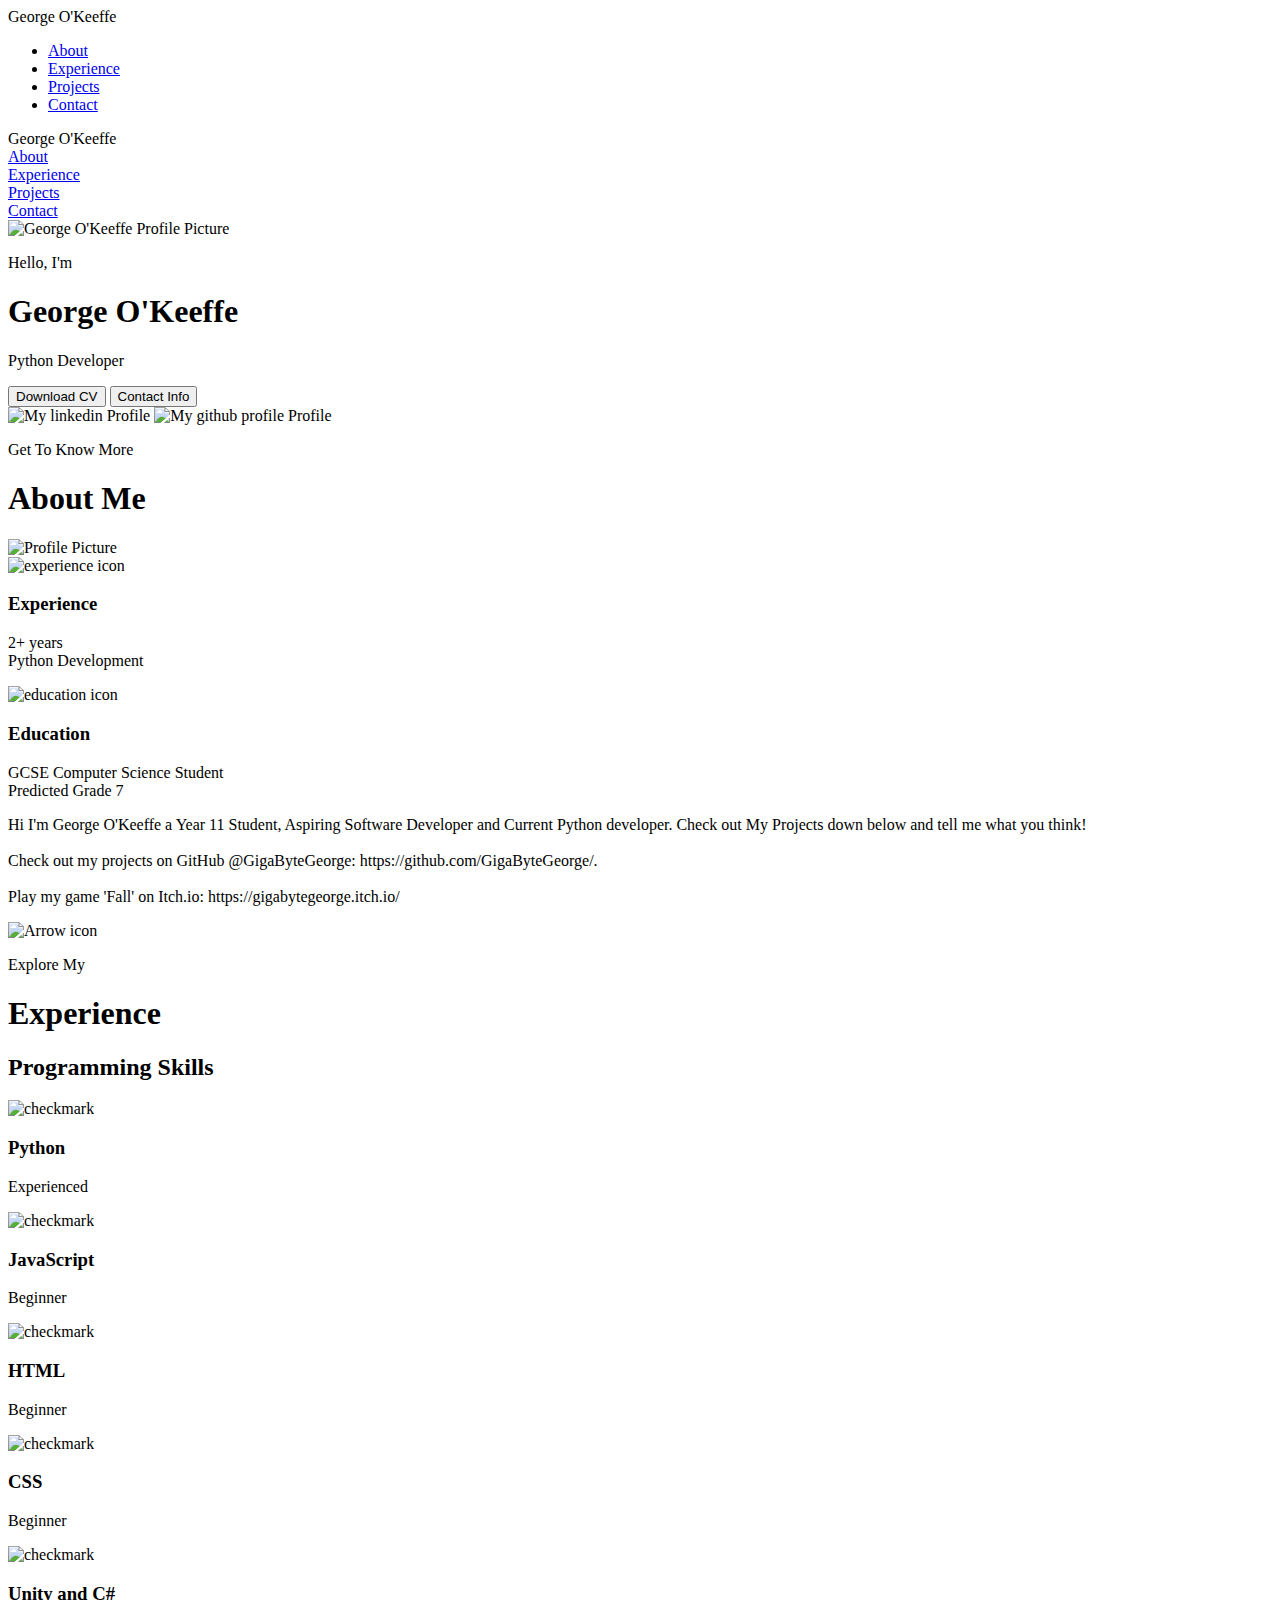
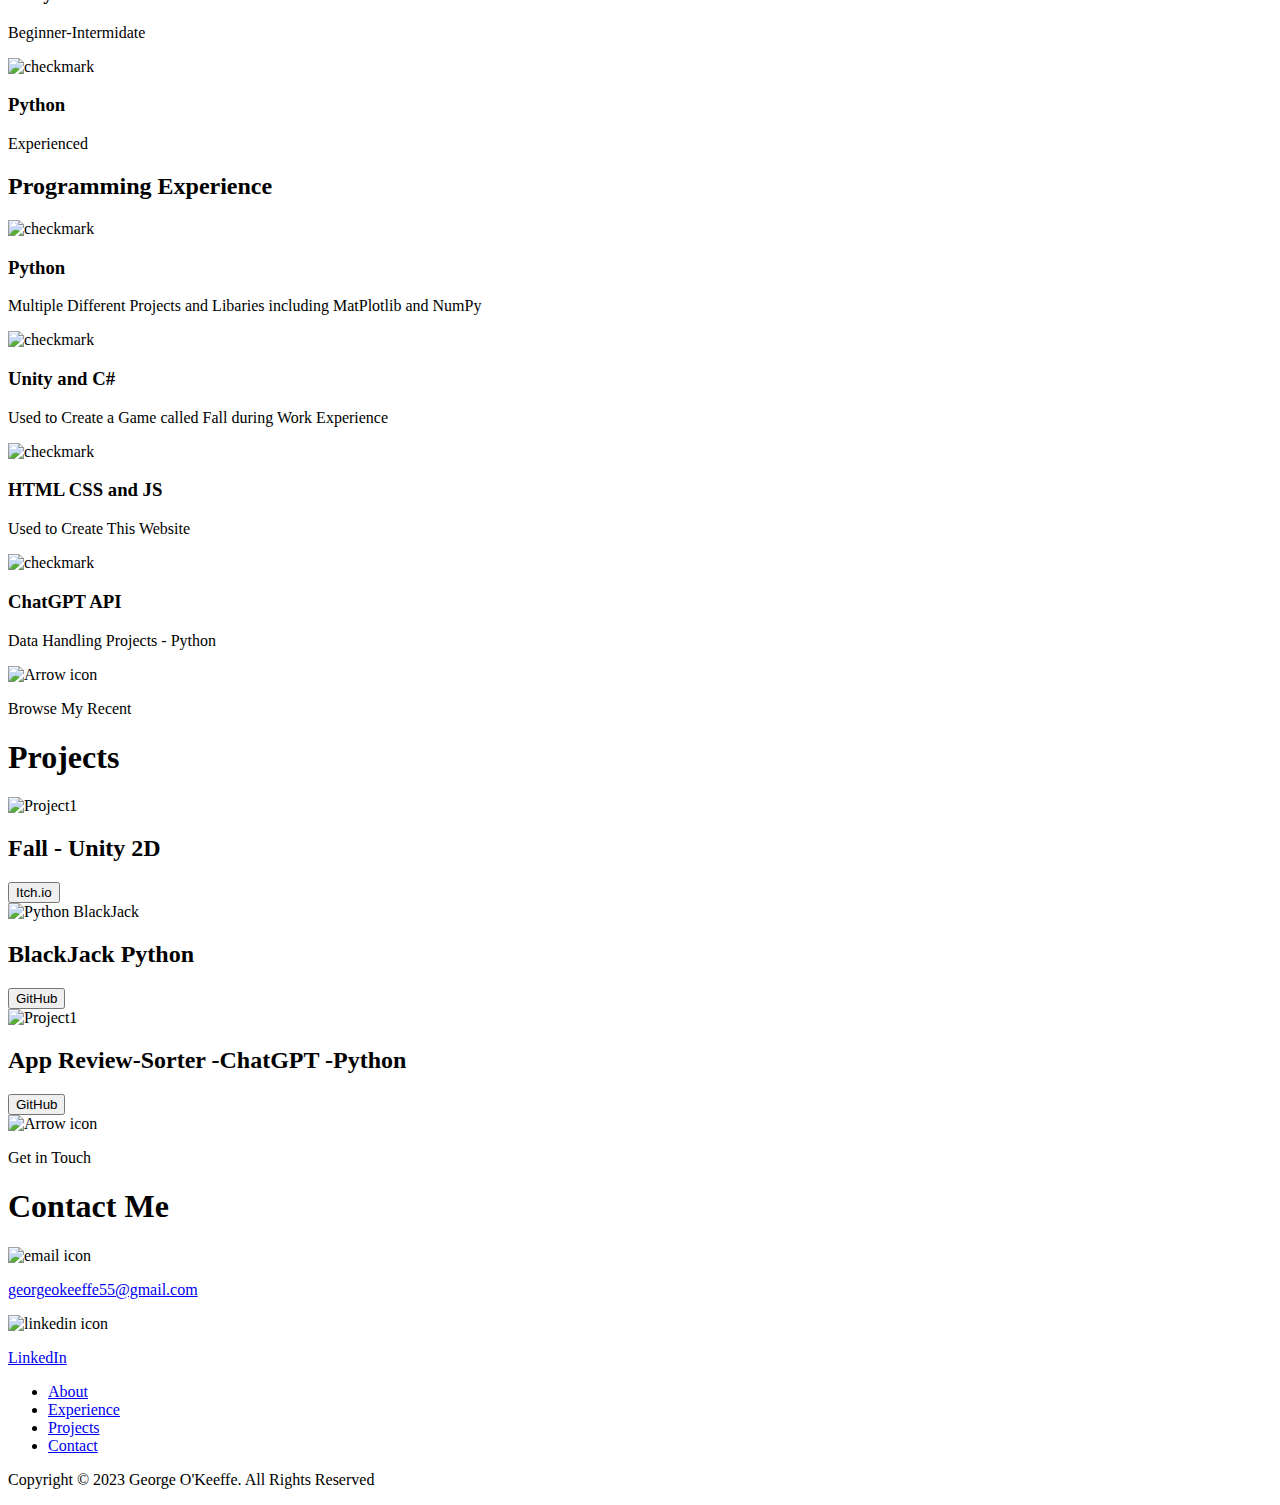
==== index.html @ 5eeb7a48 "Add files via upload" ====
<!DOCTYPE html>
<html lang="en">
<head>
    <meta charset="UTF-8">
    <meta name="viewport" content="width=device-width, initial-scale=1.0">
    <title>My Portfolio</title>
    <link rel="stylesheet" href="style.css">
    <link rel="stylesheet" href="mediaqueries.css">
</head>
<body>
    <nav id="desktop-nav">
        <div class="logo"> George O'Keeffe</div>
        <div>
            <ul class="nav-links">
                <li><a href="#about">About</a></li>
                <li><a href="#experience">Experience</a></li>
                <li><a href="#projects">Projects</a></li>
                <li><a href="#contact">Contact</a></li>
            </ul>
        </div>
    </nav>
    <nav id="hamburger-nav">
        <div class="logo"> George O'Keeffe</div>
        <div class="hamburger-nav">
            <div class="hamburger-icon" onclick="toggleMenu()">
            <span></span>
            <span></span>
            <span></span>
        </div>
        <div class ="menu-links">
            <li><a href="#about" onclick="toggleMenu()">About</a></li>
            <li><a href="#experience" onclick="toggleMenu()">Experience</a></li>
            <li><a href="#projects" onclick="toggleMenu()">Projects</a></li>
            <li><a href="#contact" onclick="toggleMenu()">Contact</a></li>     
        </div>
        </div>
    </nav>
    <section id="profile">
        <div class="section__pic-container">
            <img src="./gigabytegeorge/Assets/profilepicture-modified.png" alt="George O'Keeffe Profile Picture">
        </div>
        <div class="section__text">
            <p class="section__text__p1"> Hello, I'm</p>
            <h1 class="title">George O'Keeffe</h1>
            <p class="section__text__p2">Python Developer</p>
            <div class="btn-container">
                <button class="btn btn-color-2" onclick="window.open('./gigabytegeorge/Assets/Resume.pdf')">Download CV</button>
                <button class="btn btn-color-1" onclick="location.href='./#contact'">Contact Info</button>
            </div>
            <div id="socials-container">
                <img src="./gigabytegeorge/Assets/linkedin.png" alt="My linkedin Profile"
                class="icon" onclick="location.href='https://www.linkedin.com/in/george-o-keeffe-498466282/'">
                <img src="./gigabytegeorge/Assets/github.png" alt="My github profile Profile"
                class="icon" onclick="location.href='https://github.com/GigaByteGeorge/'">
            </div>
        </div>
    </section>
    <section id ="about">
        <p class = "section__text__p1">Get To Know More</p>
        <h1 class = "title">About Me</h1>
        <div class="section-container">
            <div class="section__pic-container">
                <img 
                src="./gigabytegeorge/Assets/profilepicture.png" 
                alt="Profile Picture"
                class="aboutpic"
                >
            </div>
            <div class="about-details-container">
                <div class="about-containers">
                    <div class="details-container">
                        <img 
                        src="./gigabytegeorge/Assets/experience.png" 
                        alt="experience icon" 
                        class="icon"
                        />
                        <h3>Experience</h3>
                        <p>2+ years <br> Python Development</p>
                    </div>
                    <div class="details-container">
                        <img 
                        src="./gigabytegeorge/Assets/education.png" 
                        alt="education icon" 
                        class="icon"
                        />
                        <h3>Education</h3>
                        <p>GCSE Computer Science Student<br> Predicted Grade 7</p>
                    </div>
                </div>
            <div class="text-container">
                <p> Hi I'm George O'Keeffe a Year 11 Student, Aspiring Software Developer and Current Python developer. Check out My Projects down below and tell me what you think!
                    <br> <br>Check out my projects on GitHub @GigaByteGeorge: https://github.com/GigaByteGeorge/. <br> <br> Play my game 'Fall' on Itch.io: https://gigabytegeorge.itch.io/</p>
            </div>
        </div>
    </div>
    <img
    src="./gigabytegeorge/Assets/arrow.png"
    alt="Arrow icon"
    class="icon arrow"
    onclick="location.href='./#experience'"
    />
    </section>
    <section id="experience">
        <p class="section__text__p1">Explore My</p>
        <h1 class="title">Experience</h1>
        <div class="experience-details-container">
            <div class="about-containers">
                <div class="details-container">
                    <h2 class="experience-subtitle">Programming Skills</h2>
                    <div class="article-container">
                        <article>
                            <img src="./gigabytegeorge/Assets/checkmark.png" alt="checkmark" class="icon"/>
                            <div>
                                <h3>Python</h3>
                                <p>Experienced</p>
                            </div>
                        </article>
                        <article>
                            <img src="./gigabytegeorge/Assets/checkmark.png" alt="checkmark" class="icon"/>
                            <div>
                                <h3>JavaScript</h3>
                                <p>Beginner</p>
                            </div>
                        </article>
                        <article>
                            <img src="./gigabytegeorge/Assets/checkmark.png" alt="checkmark" class="icon"/>
                            <div>
                                <h3>HTML</h3>
                                <p>Beginner</p>
                            </div>
                        </article>
                        <article>
                            <img src="./gigabytegeorge/Assets/checkmark.png" alt="checkmark" class="icon"/>
                            <div>
                                <h3>CSS</h3>
                                <p>Beginner</p>
                            </div>
                        </article>
                        <article>
                            <img src="./gigabytegeorge/Assets/checkmark.png" alt="checkmark" class="icon"/>
                            <div>
                                <h3>Unity and C#</h3>
                                <p>Beginner-Intermidate</p>
                            </div>
                        </article>
                        <article>
                            <img src="./gigabytegeorge/Assets/checkmark.png" alt="checkmark" class="icon"/>
                            <div>
                                <h3>Python</h3>
                                <p>Experienced</p>
                            </div>
                        </article>
                    </div>
                </div>
                <div class="details-container">
                    <h2 class="experience-subtitle">Programming Experience</h2>
                    <div class="article-container">
                        <article>
                            <img src="./gigabytegeorge/Assets/checkmark.png" alt="checkmark" class="icon"/>
                            <div>
                                <h3>Python</h3>
                                <p>Multiple Different Projects and Libaries including MatPlotlib and NumPy</p>
                            </div>
                        </article>
                        <article>
                            <img src="./gigabytegeorge/Assets/checkmark.png" alt="checkmark" class="icon"/>
                            <div>
                                <h3>Unity and C#</h3>
                                <p>Used to Create a Game called Fall during Work Experience</p>
                            </div>
                        </article>
                        <article>
                            <img src="./gigabytegeorge/Assets/checkmark.png" alt="checkmark" class="icon"/>
                            <div>
                                <h3>HTML CSS and JS</h3>
                                <p>Used to Create This Website</p>
                            </div>
                        </article>
                        <article>
                            <img src="./gigabytegeorge/Assets/checkmark.png" alt="checkmark" class="icon"/>
                            <div>
                                <h3>ChatGPT API</h3>
                                <p>Data Handling Projects - Python</p>
                            </div>
                        </article>
                    </div>
                </div>
            </div>
        </div>
    <img
        src="./gigabytegeorge/Assets/arrow.png"
        alt="Arrow icon"
        class="icon arrow"
        onclick="location.href='./#projects'"
    /> 
    </section>
    <section id="projects">
        <p class="section__text__p1">Browse My Recent</p>
        <h1 class="title">Projects</h1>
        <div class="experience-details-container">
            <div class="about-containers">
            <div class="details-container color-container">
                <div class="article-container">
                    <img src="./gigabytegeorge/Assets/3NGSn1.jpg" alt="Project1" class="project-img">
                </div>
                <h2 class="experience-subtitle project-title">Fall - Unity 2D</h2>
                <div class="btn-container">
                    <button class="btn btn-color-2 project-btn" onclick="location.href='https://gigabytegeorge.itch.io/fall'">
                        Itch.io
                    </button>
                </div>
            </div>
            <div class="details-container color-container">
                <div class="article-container">
                    <img src="./gigabytegeorge/Assets/blackjack.jpg" alt="Python BlackJack" class="project-img">
                </div>
                <h2 class="experience-subtitle project-title">BlackJack Python</h2>
                <div class="btn-container">
                    <button class="btn btn-color-2 project-btn" onclick="location.href='https://github.com/GigaByteGeorge/Python-BlackJack'">
                        GitHub
                    </button>
                </div>
            </div>
            <div class="details-container color-container">
                <div class="article-container">
                    <img src="./gigabytegeorge/Assets/app-reviews.png" alt="Project1" class="project-img">
                </div>
                <h2 class="experience-subtitle project-title">App Review-Sorter -ChatGPT -Python</h2>
                <div class="btn-container">
                    <button class="btn btn-color-2 project-btn" onclick="location.href='https://github.com/GigaByteGeorge/App-Review-Classifier'">
                        GitHub
                    </button>
                </div>
            </div>
            </div>
        </div>
    <img
        src="./gigabytegeorge/Assets/arrow.png"
        alt="Arrow icon"
        class="icon arrow"
        onclick="location.href='./#contact'"
    /> 
    </section>
    <section id="contact">
        <p class="section__text__p1"> Get in Touch</p>
        <h1 class="title">Contact Me</h1>
        <div class="contact-info-upper-container">
            <div class="contact-info-container">
                <img src="./gigabytegeorge/Assets/email.png" 
                alt="email icon"
                class="icon contact-icon"
                />
                <p><a href="mailto:georgeokeeffe55@gmail.com">georgeokeeffe55@gmail.com</a></p>
            </div>
            <div class="contact-info-container">
                <img src="./gigabytegeorge/Assets/linkedin.png" 
                alt="linkedin icon"
                class="icon contact-icon"
                />
                <p><a href="https://www.linkedin.com/in/george-o-keeffe-498466282/">LinkedIn</a></p>
            </div>
        </div>
    </section>
    <footer>
        <nav>
            <div class="nav-links-container">
                <ul class="nav-links">
                    <li><a href="#about">About</a></li>
                    <li><a href="#experience">Experience</a></li>
                    <li><a href="#projects">Projects</a></li>
                    <li><a href="#contact">Contact</a></li>
                </ul>
            </div>
        </nav>
        <p>Copyright &#169; 2023 George O'Keeffe. All Rights Reserved</p>
    </footer>
    <script src="script.js"></script>
</body>
</html>
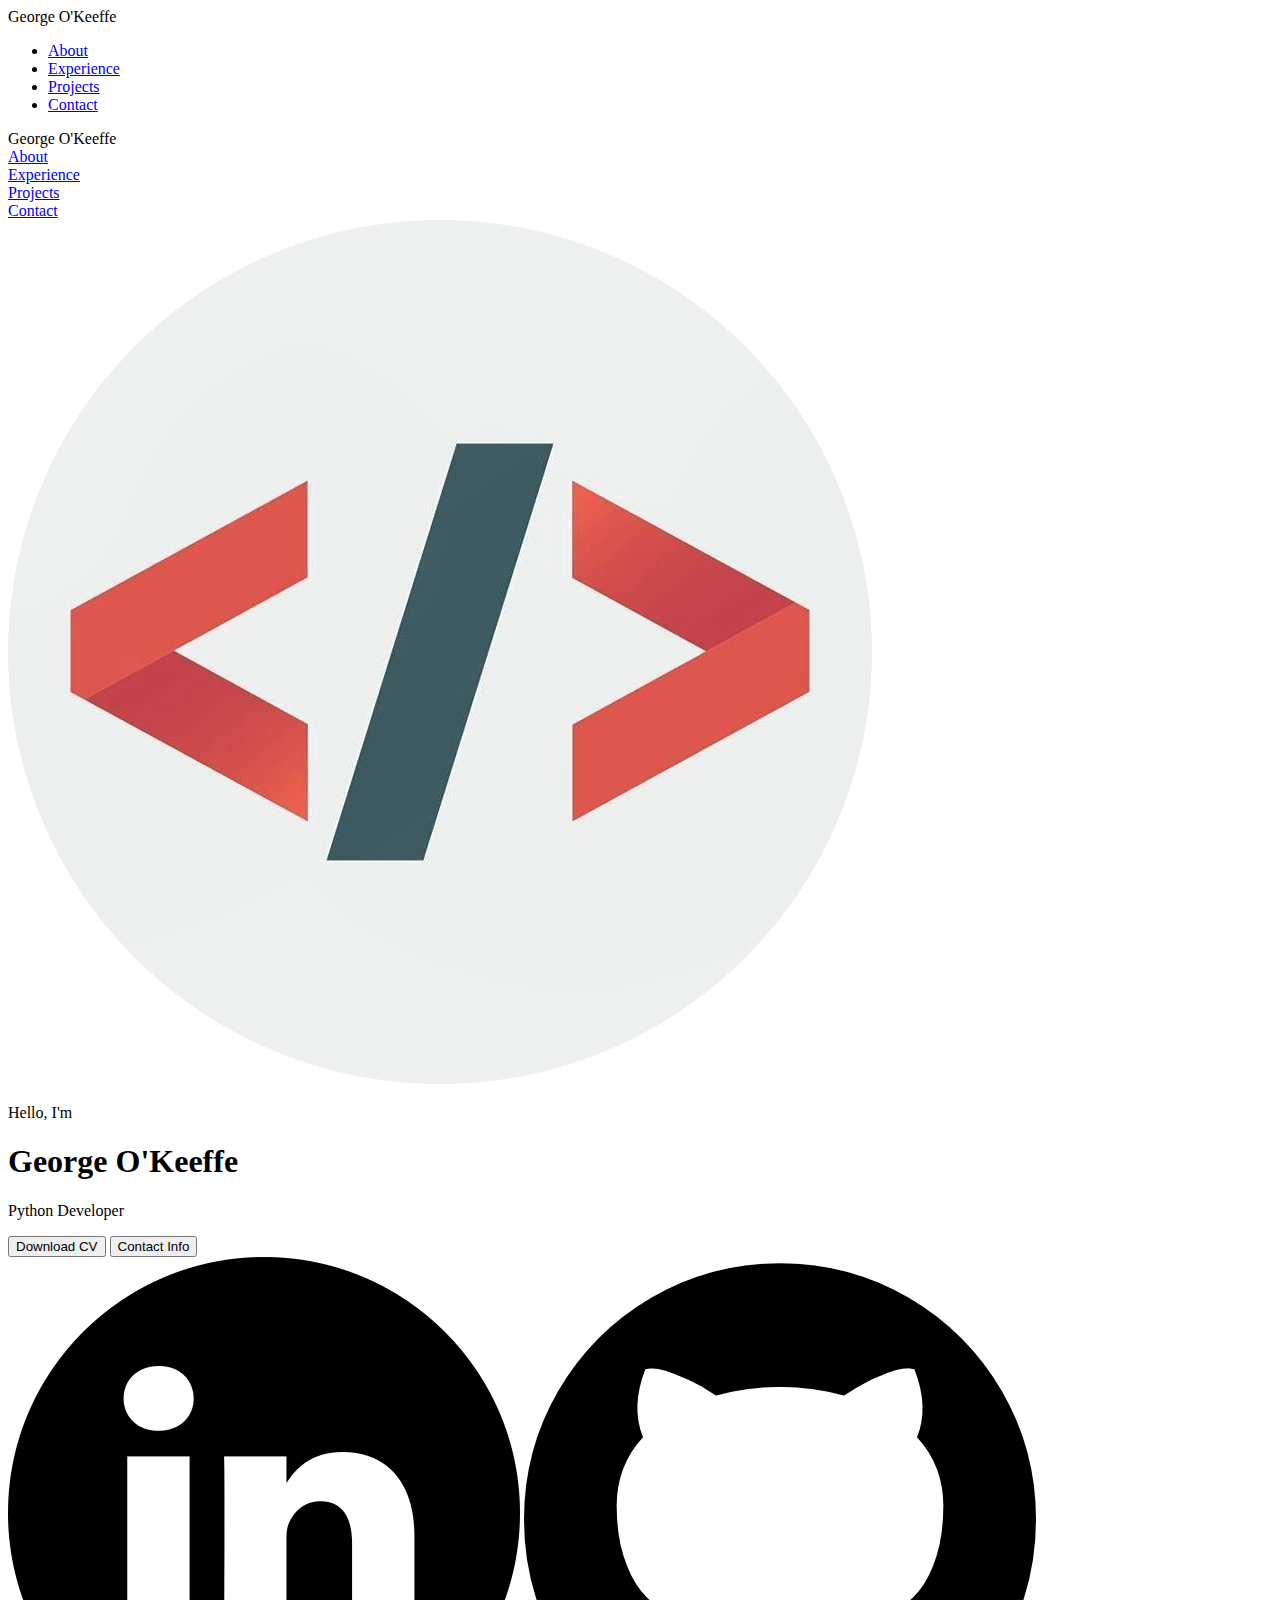
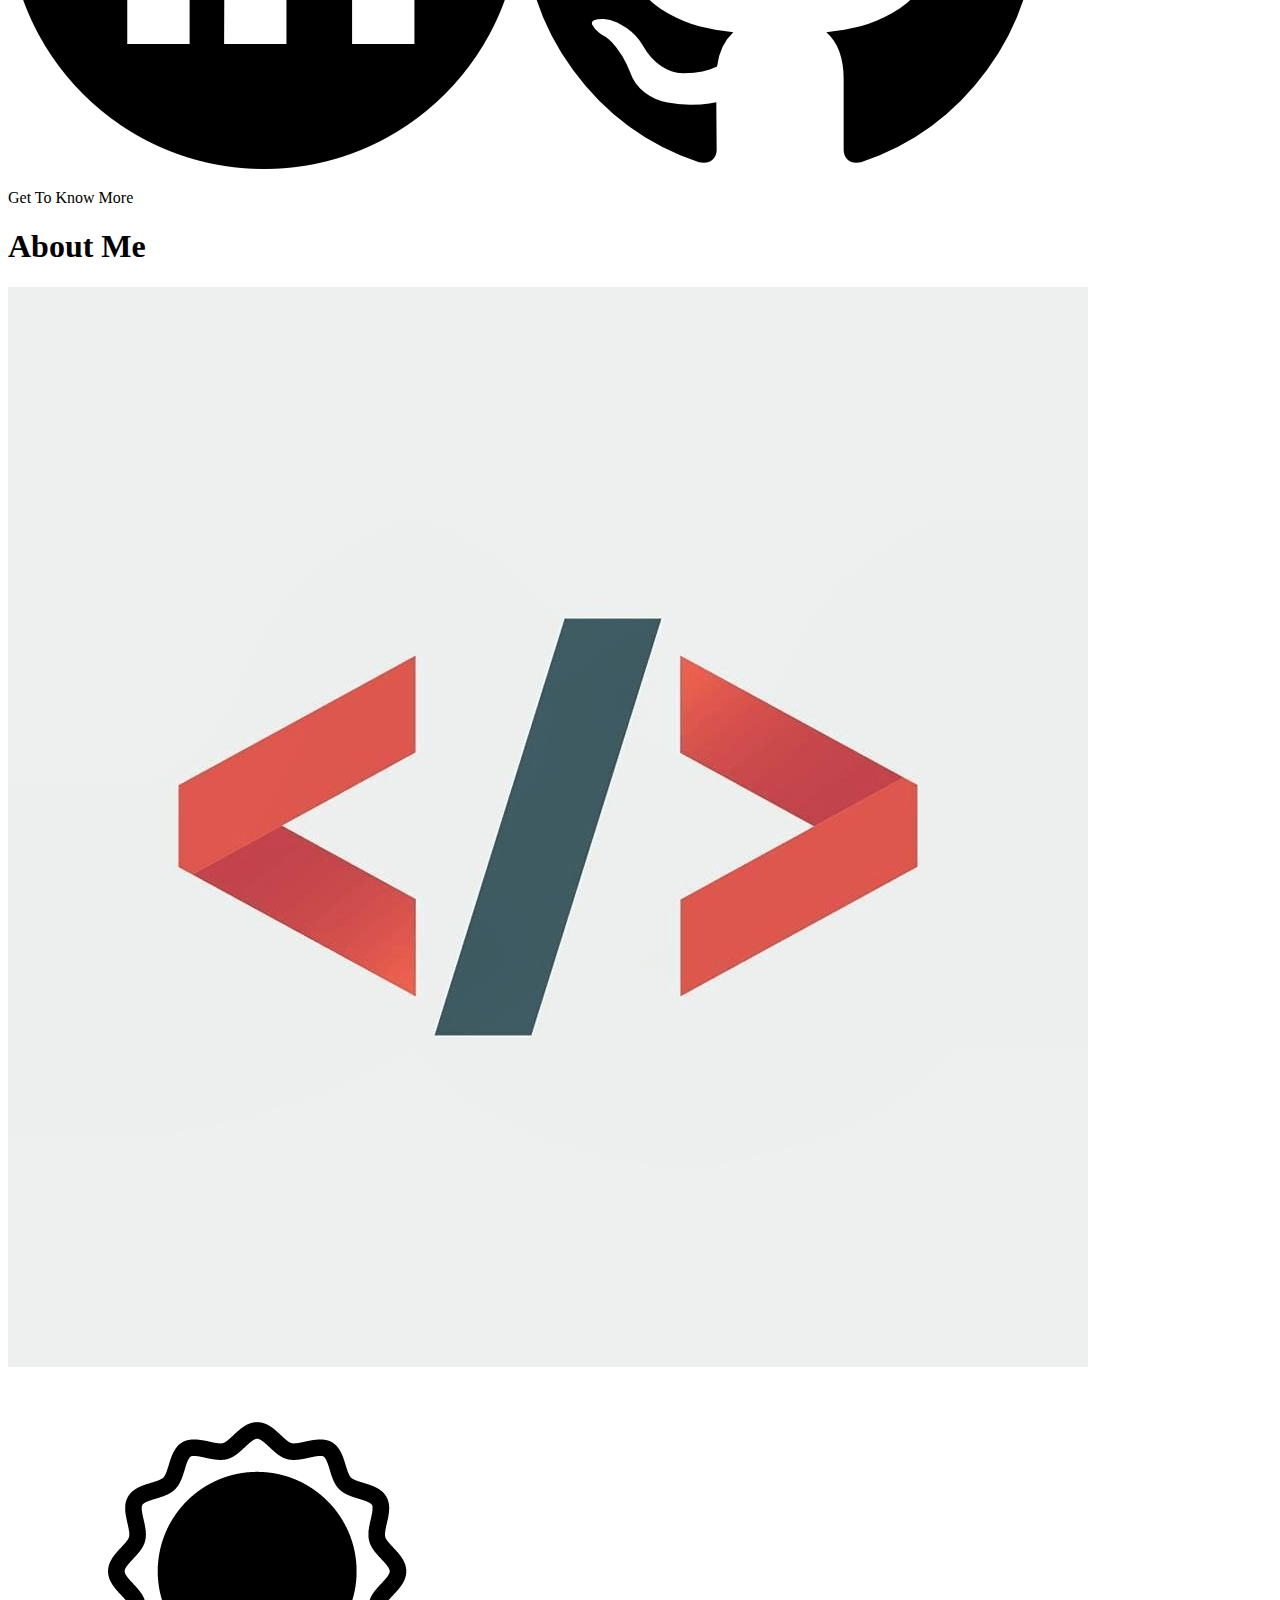
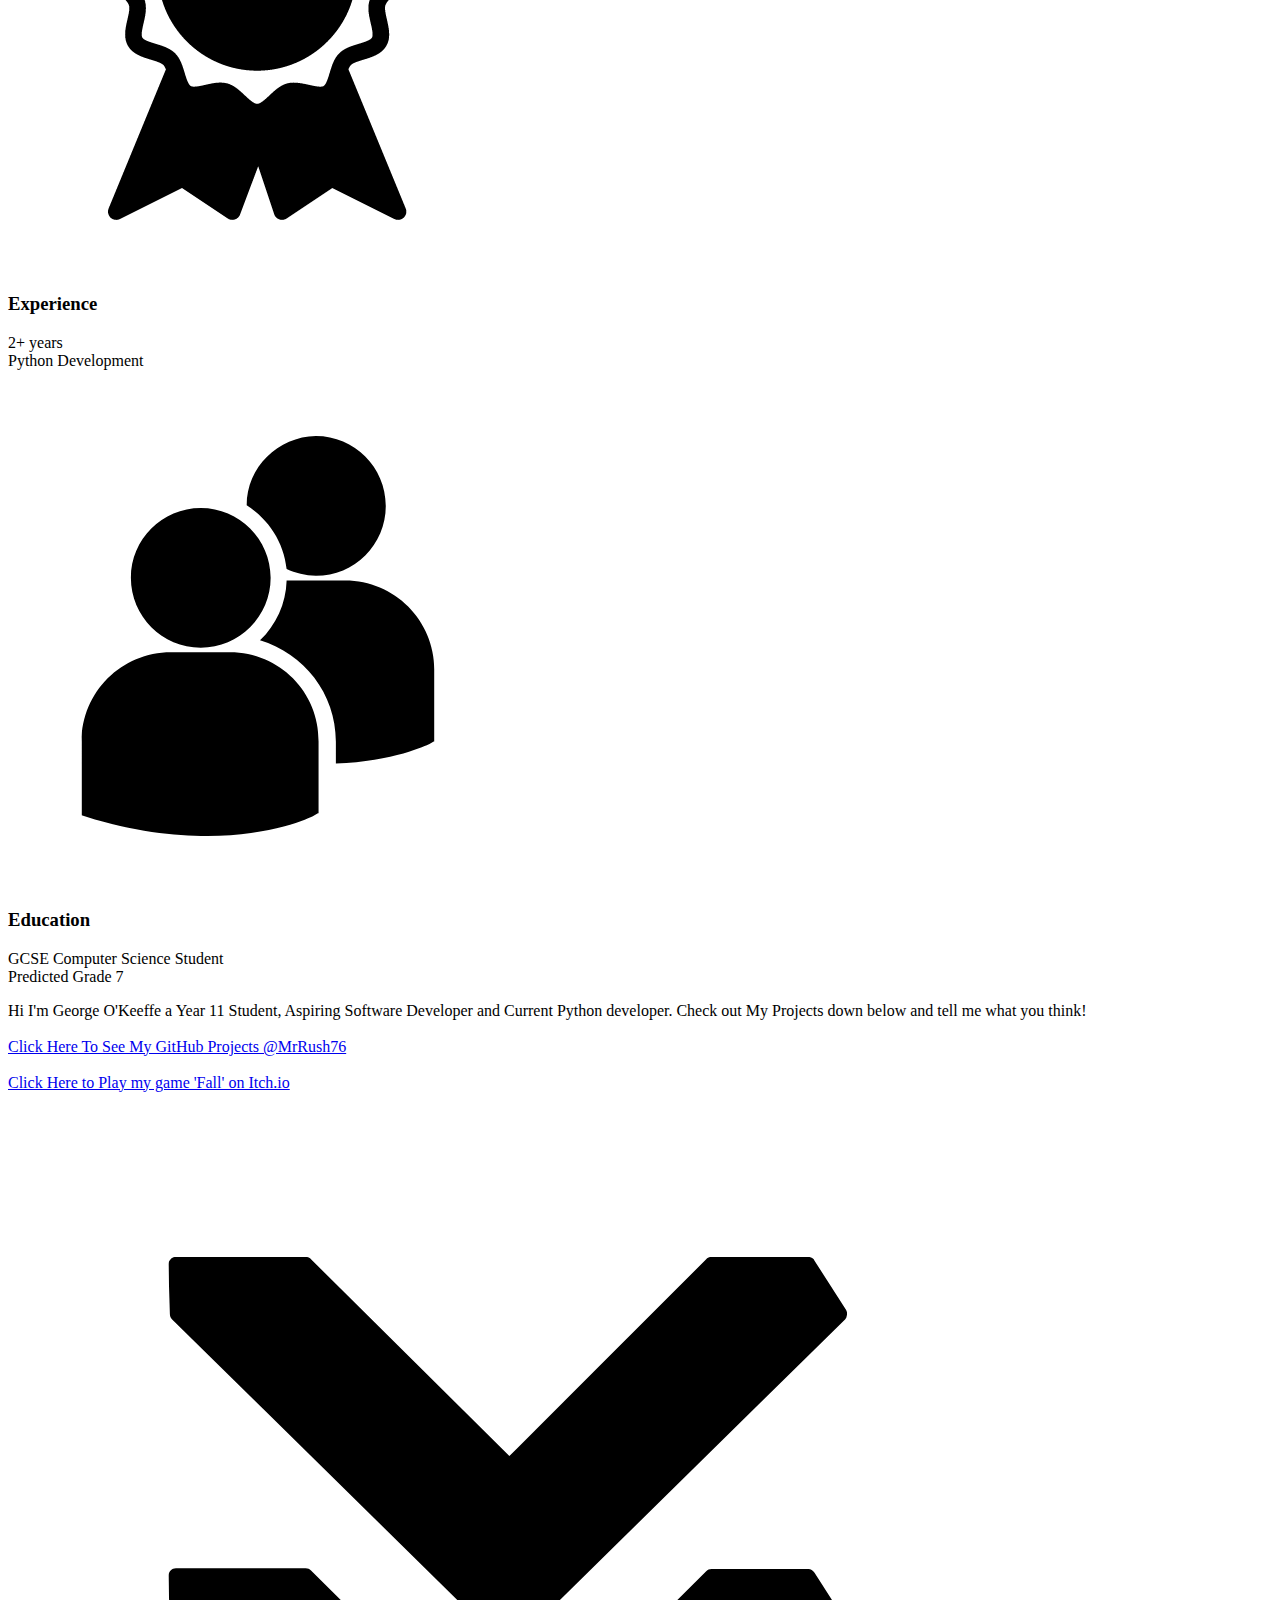
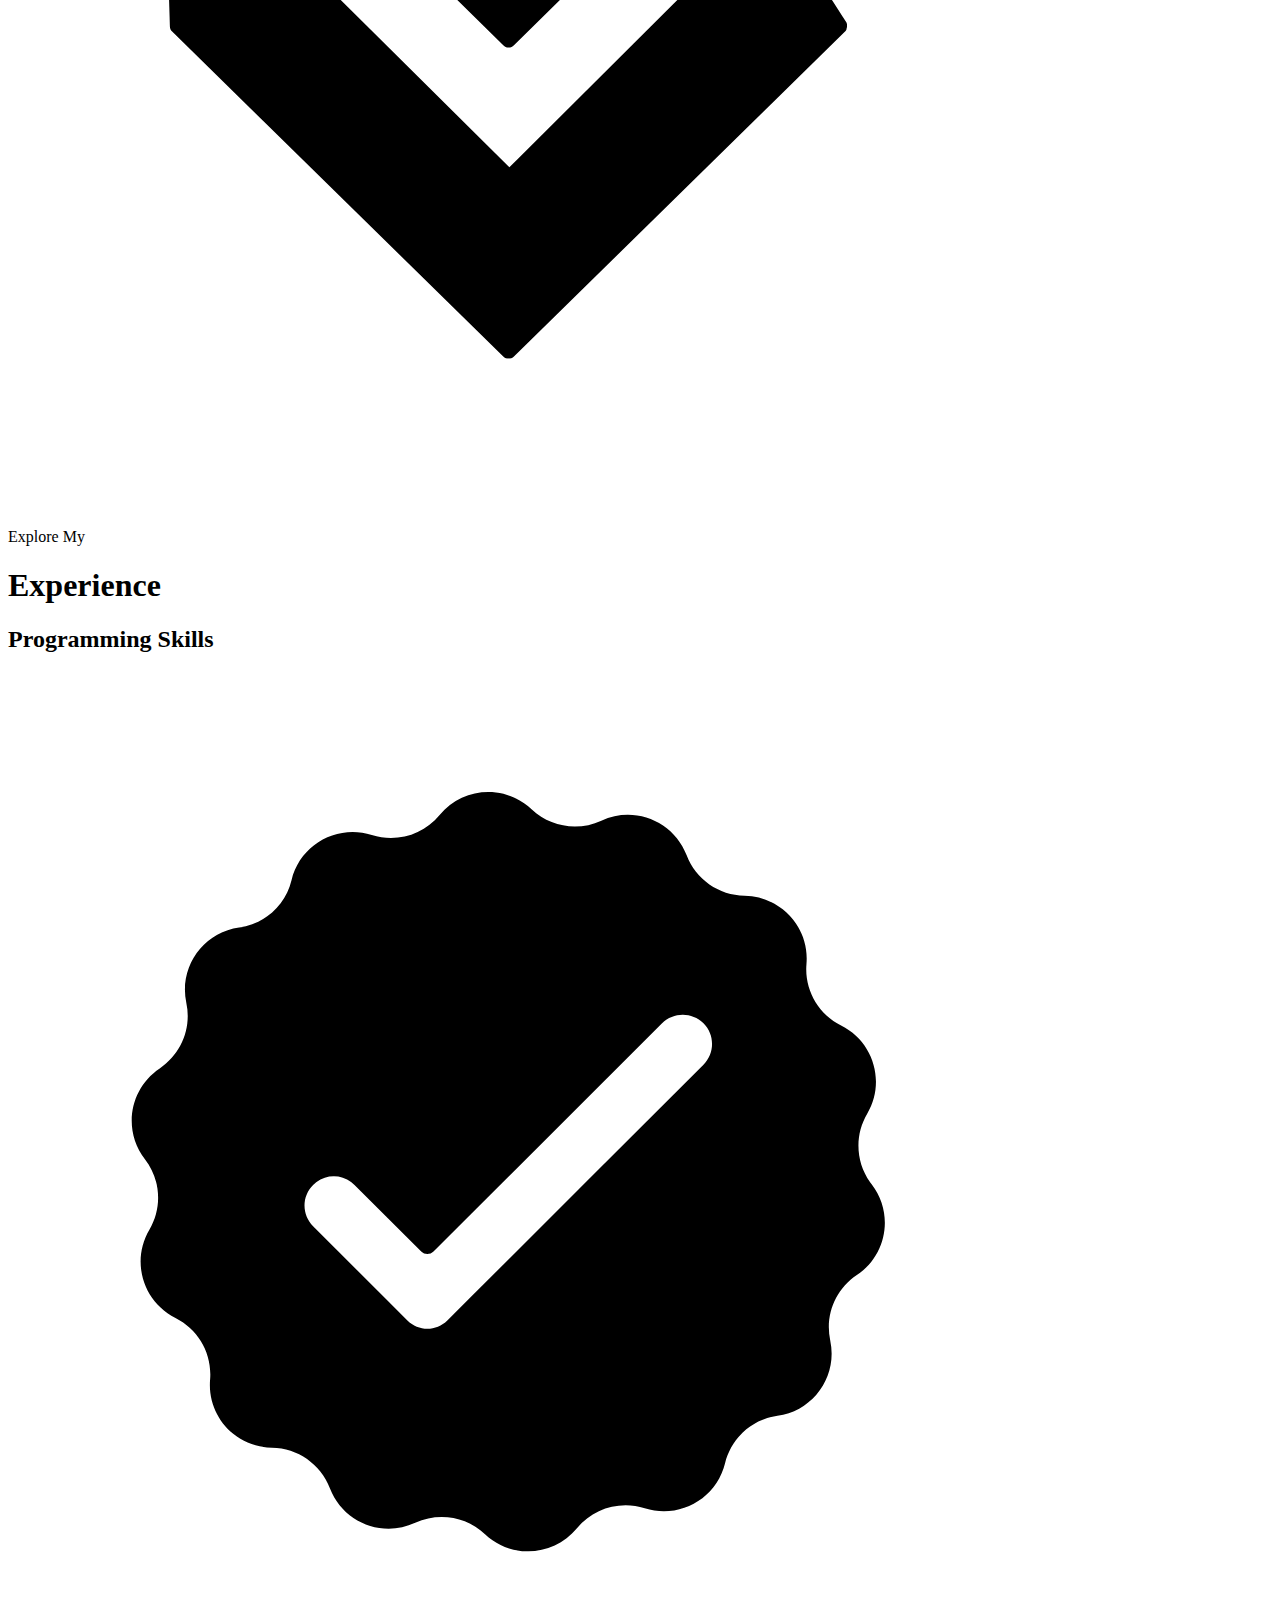
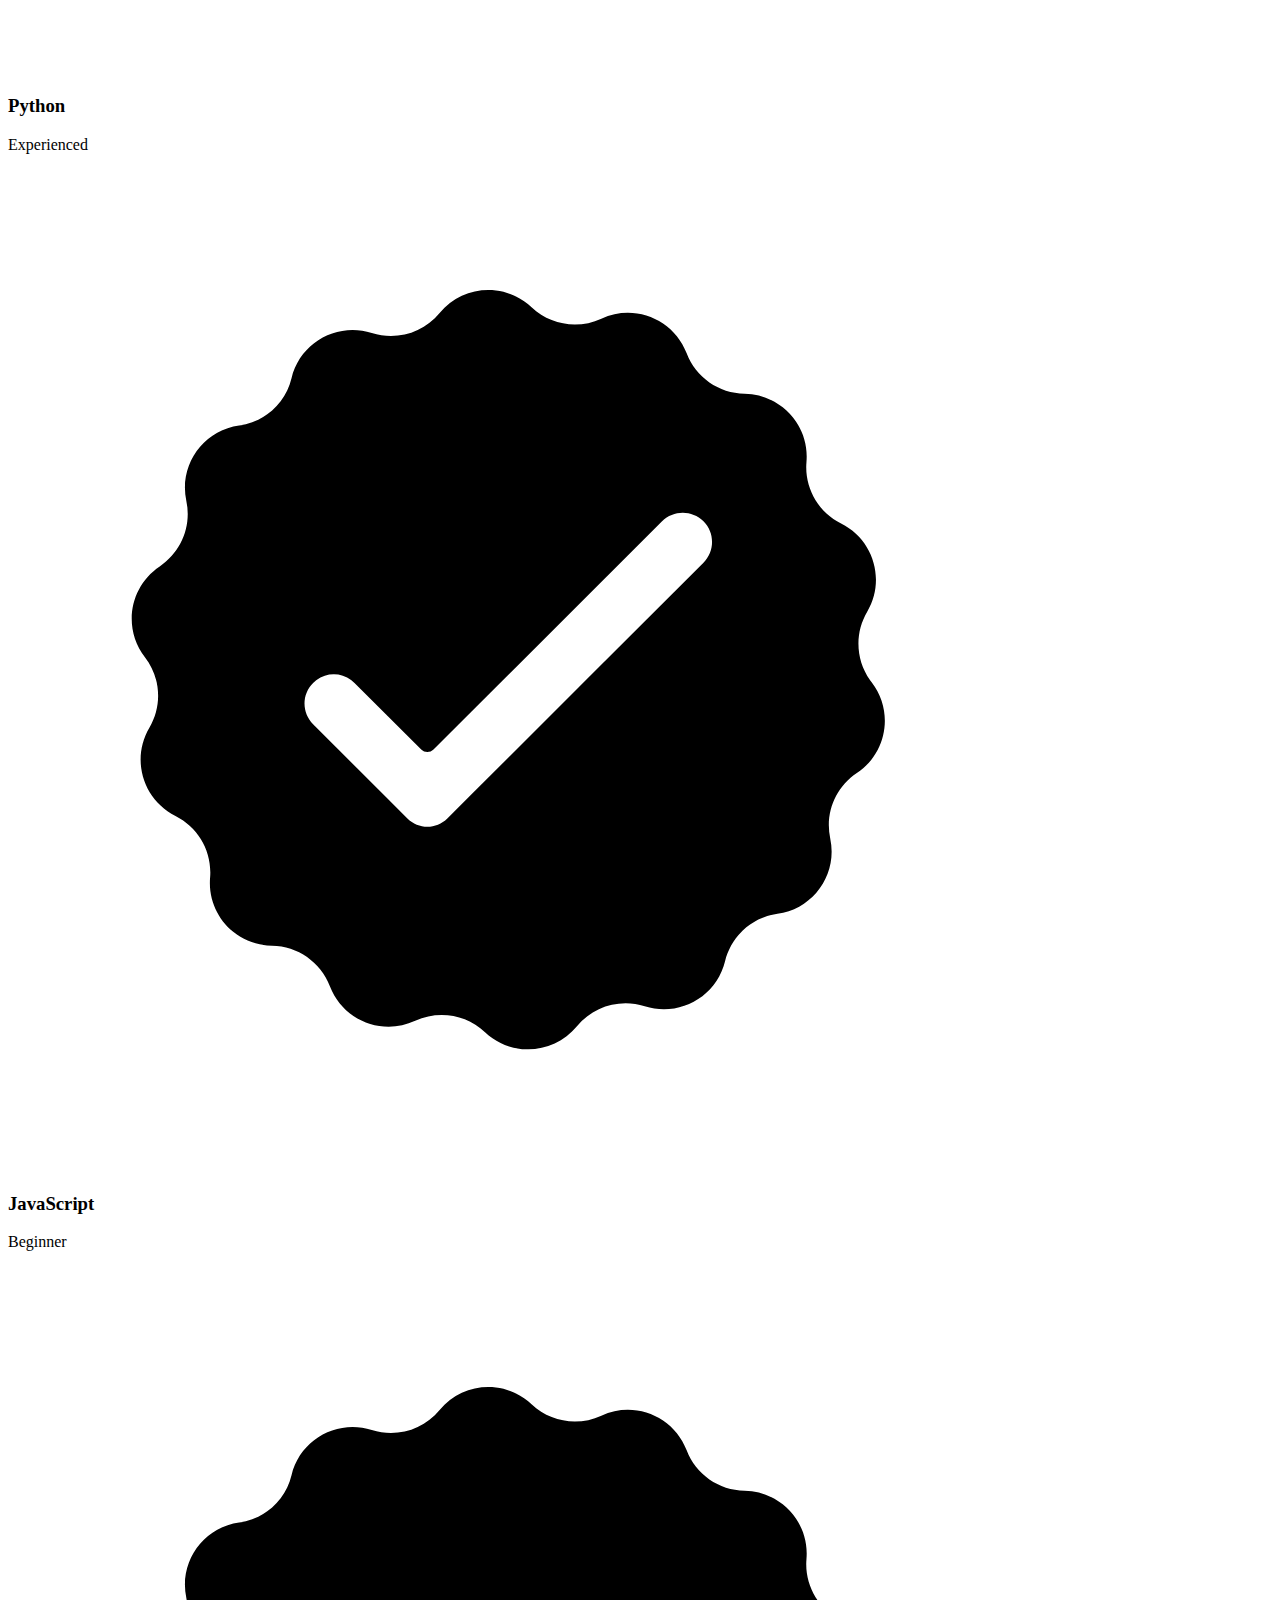
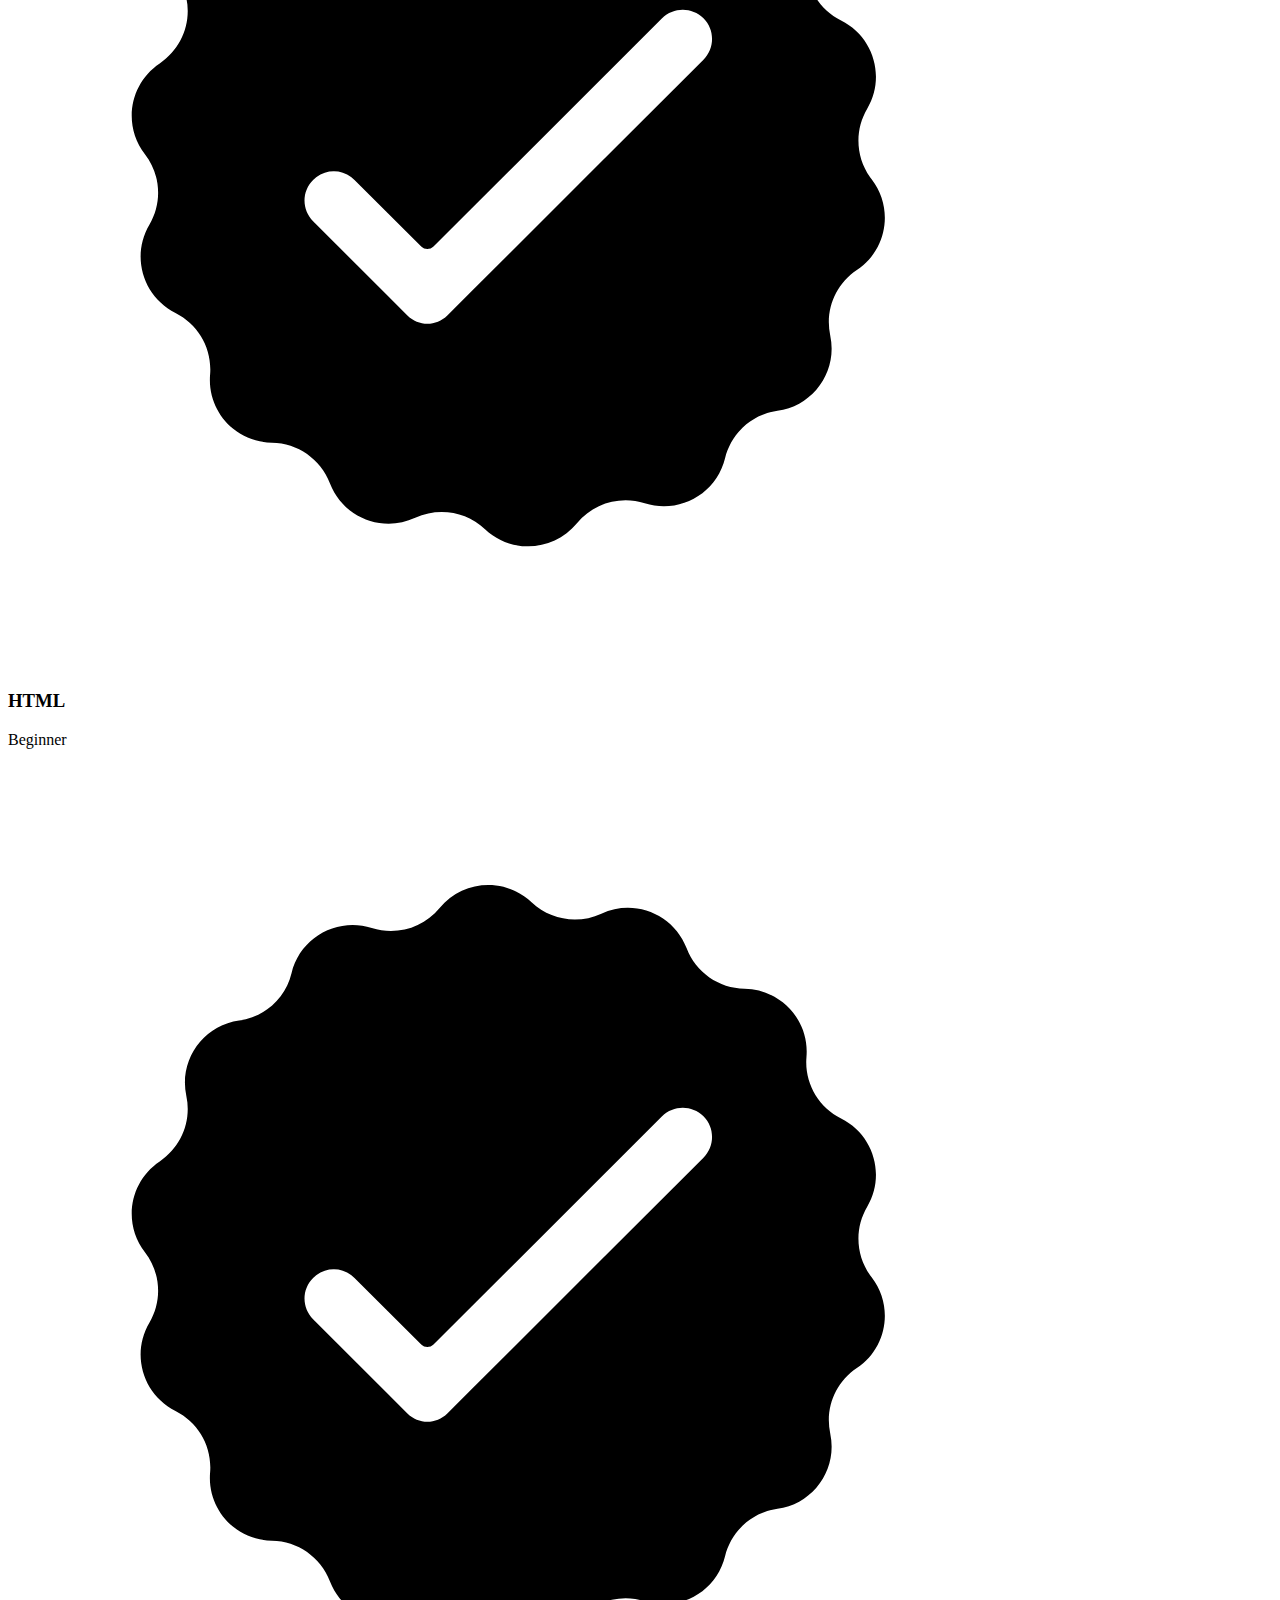
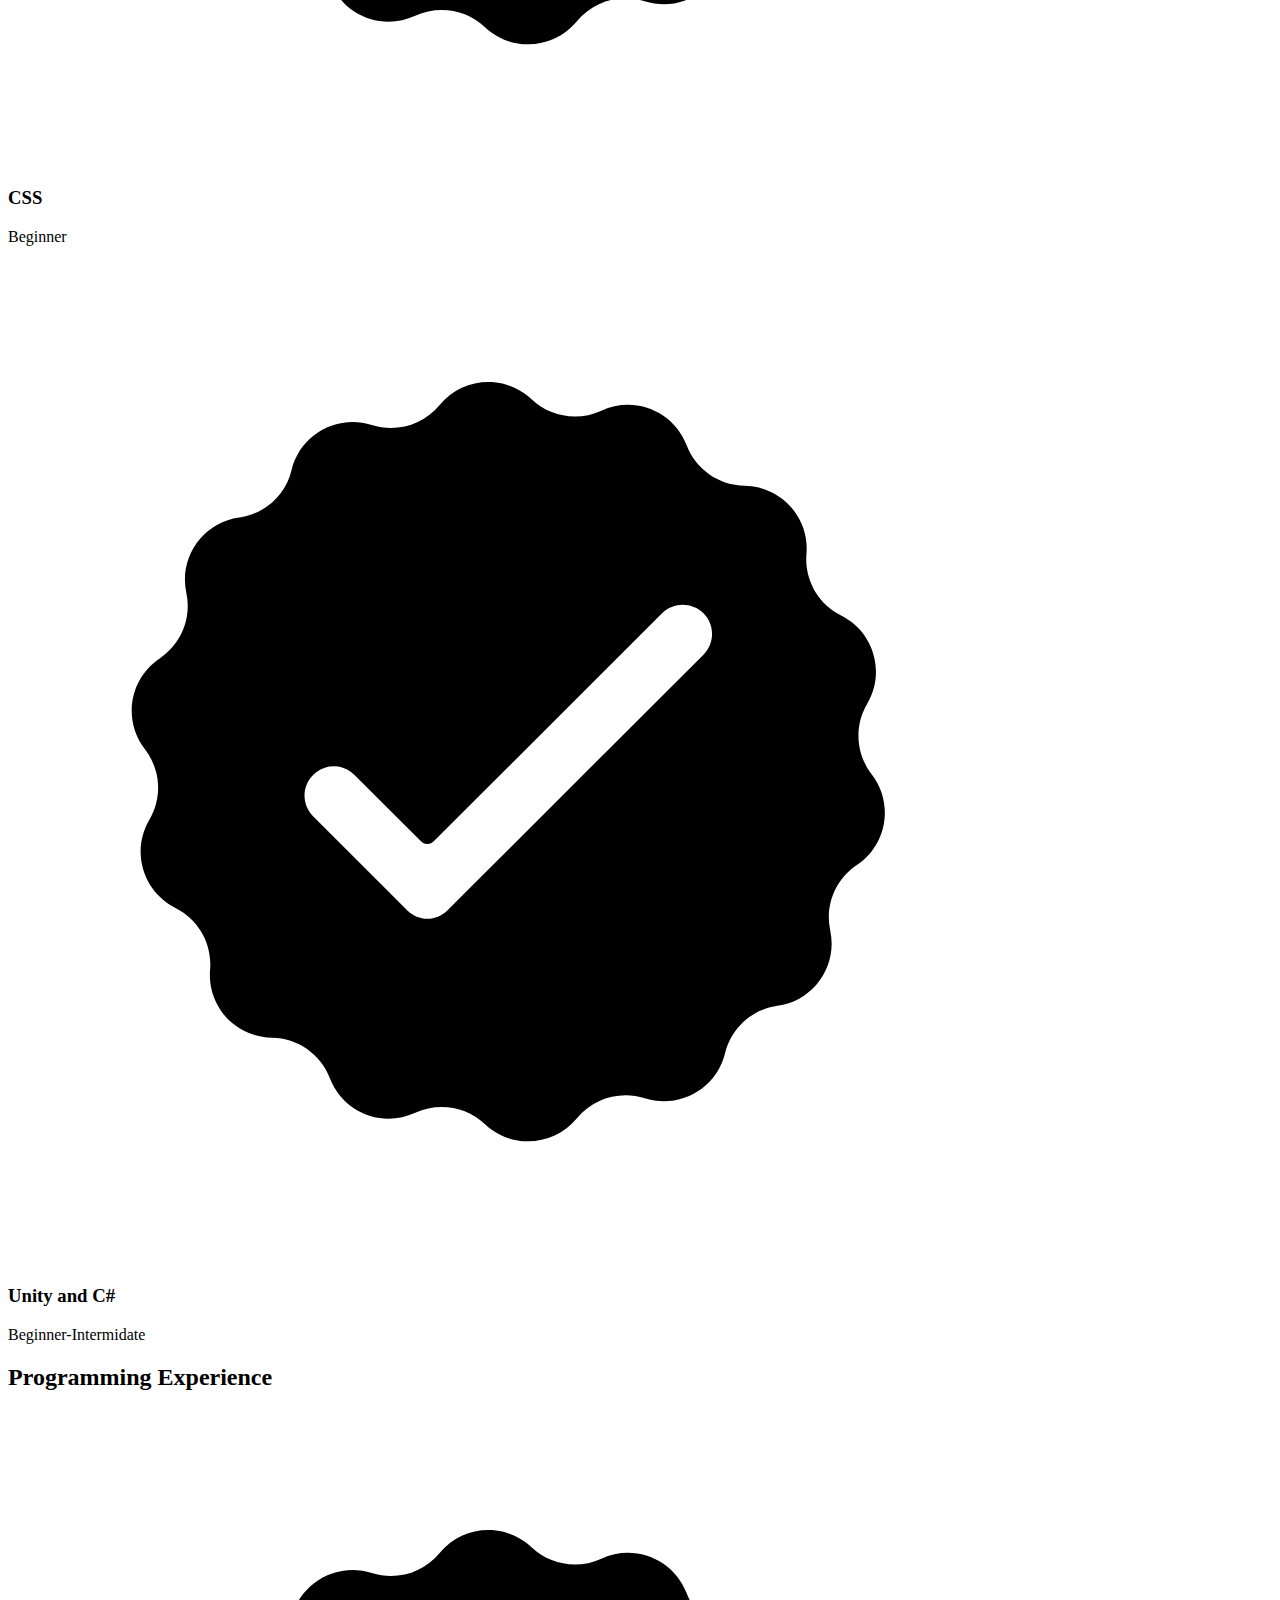
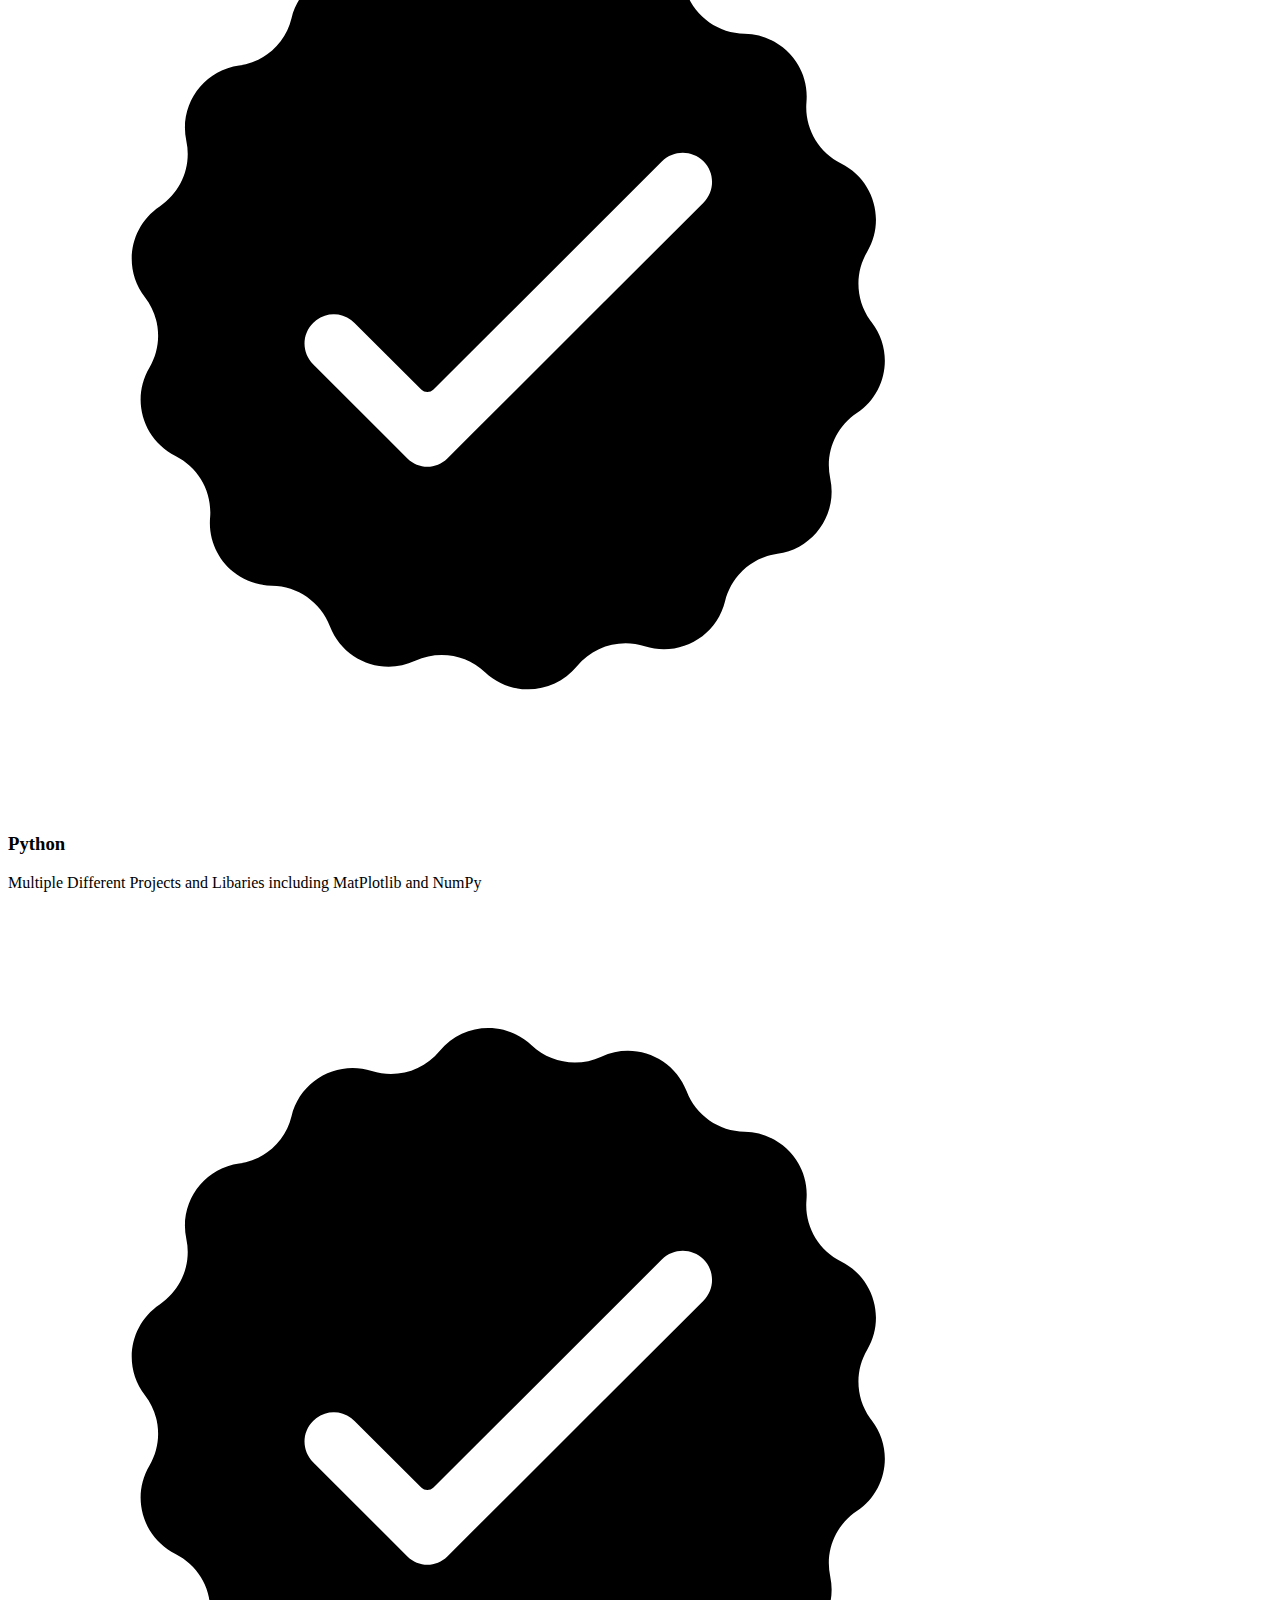
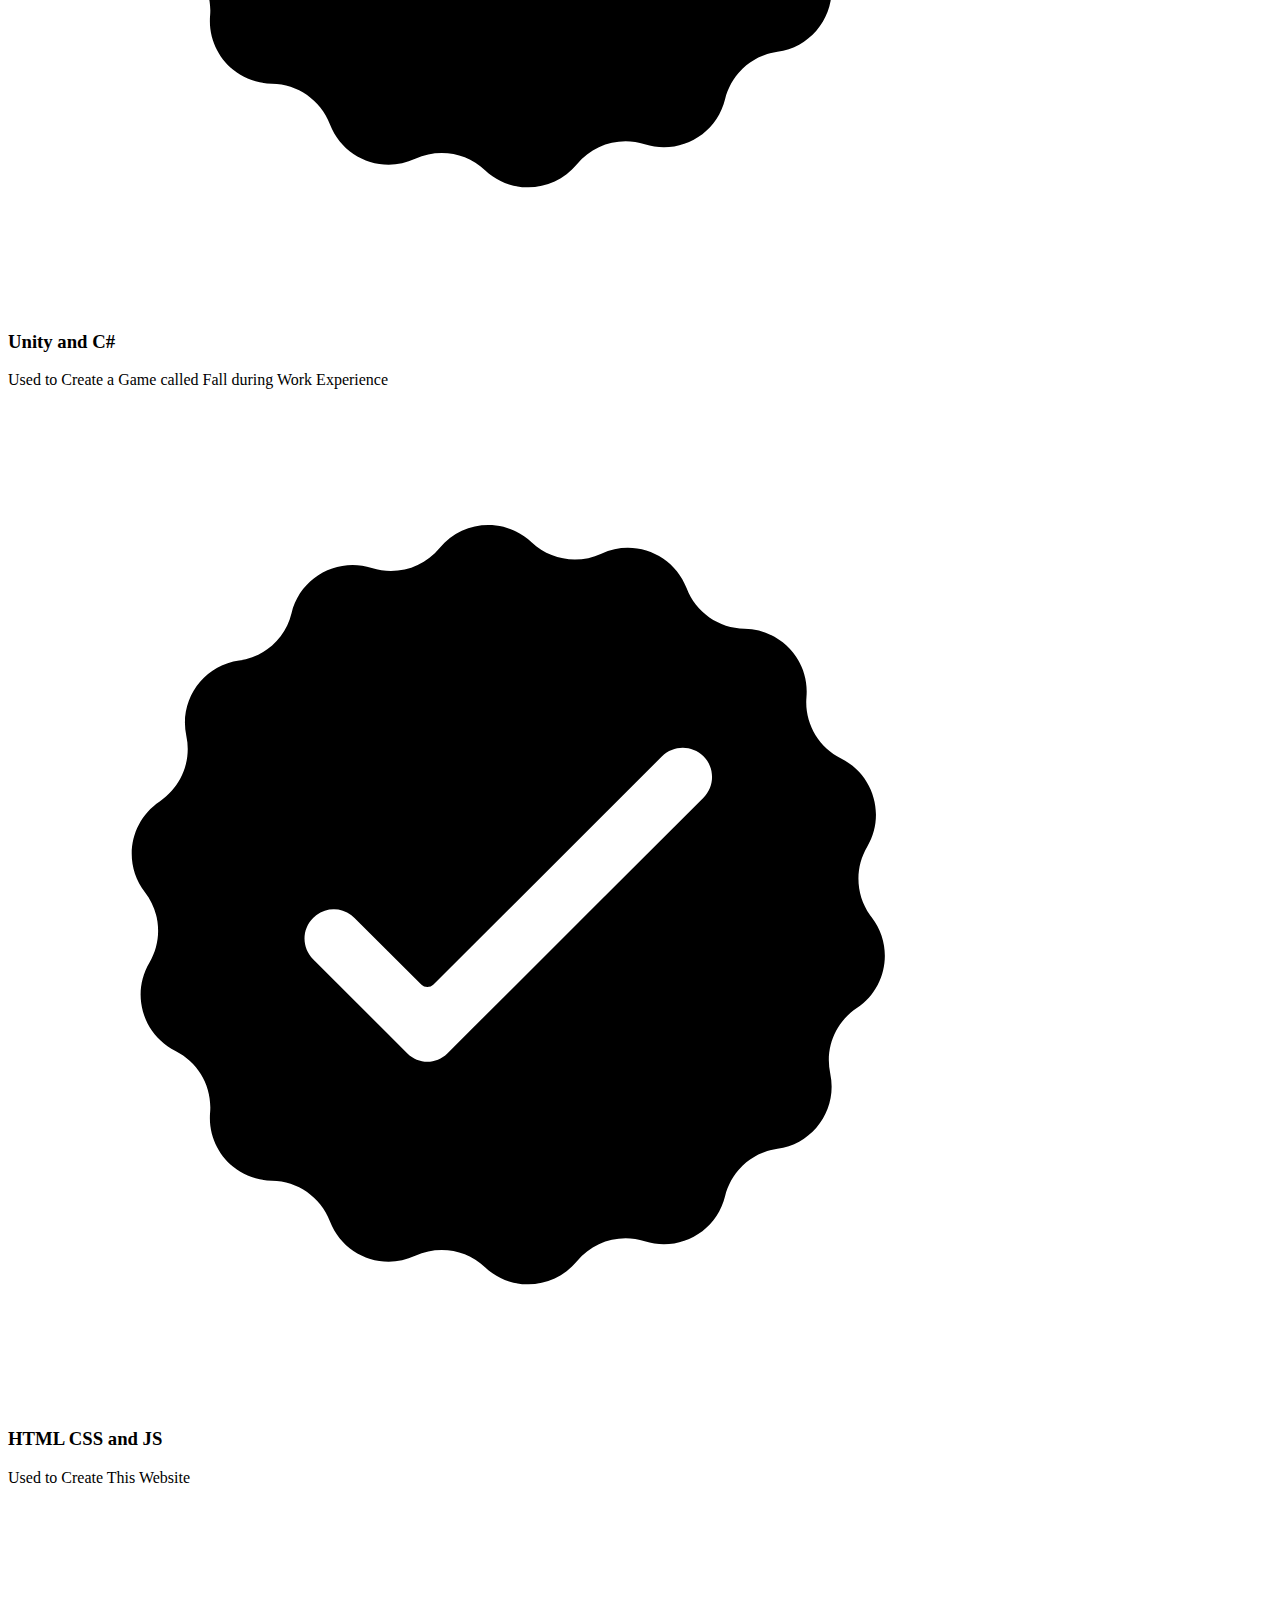
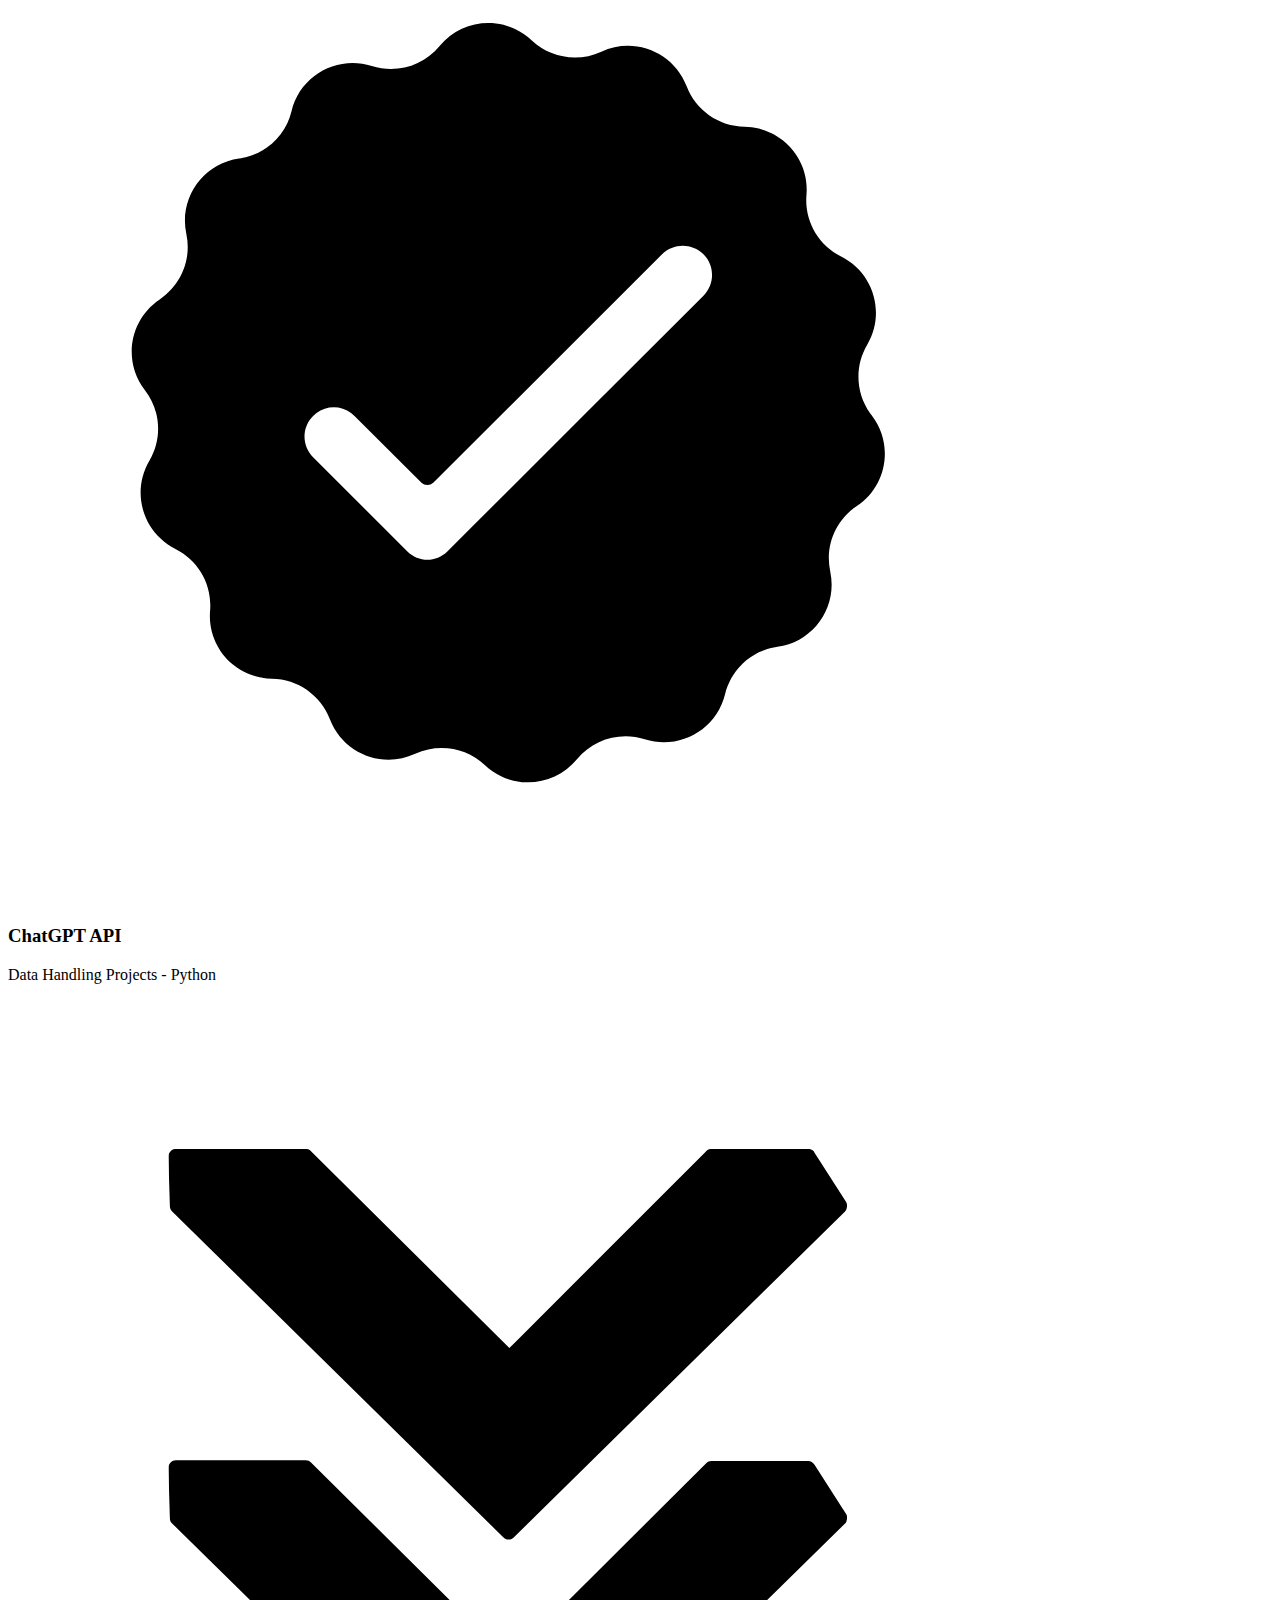
==== commit 8566c1b3: "Update index.html" ====
--- a/index.html
+++ b/index.html
@@ -7,6 +7,15 @@
     <link rel="stylesheet" href="style.css">
     <link rel="stylesheet" href="mediaqueries.css">
 </head>
+<!-- Google tag (gtag.js) -->
+<script async src="https://www.googletagmanager.com/gtag/js?id=G-LLRS3G9ZB4"></script>
+<script>
+  window.dataLayer = window.dataLayer || [];
+  function gtag(){dataLayer.push(arguments);}
+  gtag('js', new Date());
+
+  gtag('config', 'G-LLRS3G9ZB4');
+</script>
 <body>
     <nav id="desktop-nav">
         <div class="logo"> George O'Keeffe</div>
@@ -37,21 +46,21 @@
     </nav>
     <section id="profile">
         <div class="section__pic-container">
-            <img src="./gigabytegeorge/Assets/profilepicture-modified.png" alt="George O'Keeffe Profile Picture">
+            <img src="./Assets/profilepicture-modified.png" alt="George O'Keeffe Profile Picture">
         </div>
         <div class="section__text">
             <p class="section__text__p1"> Hello, I'm</p>
             <h1 class="title">George O'Keeffe</h1>
             <p class="section__text__p2">Python Developer</p>
             <div class="btn-container">
-                <button class="btn btn-color-2" onclick="window.open('./gigabytegeorge/Assets/Resume.pdf')">Download CV</button>
+                <button class="btn btn-color-2" onclick="window.open('./Assets/Resume.pdf')">Download CV</button>
                 <button class="btn btn-color-1" onclick="location.href='./#contact'">Contact Info</button>
             </div>
             <div id="socials-container">
-                <img src="./gigabytegeorge/Assets/linkedin.png" alt="My linkedin Profile"
+                <img src="./Assets/linkedin.png" alt="My linkedin Profile"
                 class="icon" onclick="location.href='https://www.linkedin.com/in/george-o-keeffe-498466282/'">
-                <img src="./gigabytegeorge/Assets/github.png" alt="My github profile Profile"
-                class="icon" onclick="location.href='https://github.com/GigaByteGeorge/'">
+                <img src="./Assets/github.png" alt="My github profile Profile"
+                class="icon" onclick="location.href='https://github.com/MrRush76/'">
             </div>
         </div>
     </section>
@@ -61,7 +70,7 @@
         <div class="section-container">
             <div class="section__pic-container">
                 <img 
-                src="./gigabytegeorge/Assets/profilepicture.png" 
+                src="./Assets/profilepicture.png" 
                 alt="Profile Picture"
                 class="aboutpic"
                 >
@@ -70,7 +79,7 @@
                 <div class="about-containers">
                     <div class="details-container">
                         <img 
-                        src="./gigabytegeorge/Assets/experience.png" 
+                        src="./Assets/experience.png" 
                         alt="experience icon" 
                         class="icon"
                         />
@@ -79,7 +88,7 @@
                     </div>
                     <div class="details-container">
                         <img 
-                        src="./gigabytegeorge/Assets/education.png" 
+                        src="./Assets/education.png" 
                         alt="education icon" 
                         class="icon"
                         />
@@ -89,12 +98,12 @@
                 </div>
             <div class="text-container">
                 <p> Hi I'm George O'Keeffe a Year 11 Student, Aspiring Software Developer and Current Python developer. Check out My Projects down below and tell me what you think!
-                    <br> <br>Check out my projects on GitHub @GigaByteGeorge: https://github.com/GigaByteGeorge/. <br> <br> Play my game 'Fall' on Itch.io: https://gigabytegeorge.itch.io/</p>
+                    <br> <br> <a href="https://github.com/MrRush76/">Click Here To See My GitHub Projects @MrRush76</a> <br> <br> <a href="https://MrRush76.itch.io/">Click Here to Play my game 'Fall' on Itch.io</a></p>
             </div>
         </div>
     </div>
     <img
-    src="./gigabytegeorge/Assets/arrow.png"
+    src="./Assets/arrow.png"
     alt="Arrow icon"
     class="icon arrow"
     onclick="location.href='./#experience'"
@@ -109,45 +118,38 @@
                     <h2 class="experience-subtitle">Programming Skills</h2>
                     <div class="article-container">
                         <article>
-                            <img src="./gigabytegeorge/Assets/checkmark.png" alt="checkmark" class="icon"/>
+                            <img src="./Assets/checkmark.png" alt="checkmark" class="icon"/>
                             <div>
                                 <h3>Python</h3>
                                 <p>Experienced</p>
                             </div>
                         </article>
                         <article>
-                            <img src="./gigabytegeorge/Assets/checkmark.png" alt="checkmark" class="icon"/>
+                            <img src="./Assets/checkmark.png" alt="checkmark" class="icon"/>
                             <div>
                                 <h3>JavaScript</h3>
                                 <p>Beginner</p>
                             </div>
                         </article>
                         <article>
-                            <img src="./gigabytegeorge/Assets/checkmark.png" alt="checkmark" class="icon"/>
+                            <img src="./Assets/checkmark.png" alt="checkmark" class="icon"/>
                             <div>
                                 <h3>HTML</h3>
                                 <p>Beginner</p>
                             </div>
                         </article>
                         <article>
-                            <img src="./gigabytegeorge/Assets/checkmark.png" alt="checkmark" class="icon"/>
+                            <img src="./Assets/checkmark.png" alt="checkmark" class="icon"/>
                             <div>
                                 <h3>CSS</h3>
                                 <p>Beginner</p>
                             </div>
                         </article>
                         <article>
-                            <img src="./gigabytegeorge/Assets/checkmark.png" alt="checkmark" class="icon"/>
+                            <img src="./Assets/checkmark.png" alt="checkmark" class="icon"/>
                             <div>
                                 <h3>Unity and C#</h3>
                                 <p>Beginner-Intermidate</p>
-                            </div>
-                        </article>
-                        <article>
-                            <img src="./gigabytegeorge/Assets/checkmark.png" alt="checkmark" class="icon"/>
-                            <div>
-                                <h3>Python</h3>
-                                <p>Experienced</p>
                             </div>
                         </article>
                     </div>
@@ -156,28 +158,28 @@
                     <h2 class="experience-subtitle">Programming Experience</h2>
                     <div class="article-container">
                         <article>
-                            <img src="./gigabytegeorge/Assets/checkmark.png" alt="checkmark" class="icon"/>
+                            <img src="./Assets/checkmark.png" alt="checkmark" class="icon"/>
                             <div>
                                 <h3>Python</h3>
                                 <p>Multiple Different Projects and Libaries including MatPlotlib and NumPy</p>
                             </div>
                         </article>
                         <article>
-                            <img src="./gigabytegeorge/Assets/checkmark.png" alt="checkmark" class="icon"/>
+                            <img src="./Assets/checkmark.png" alt="checkmark" class="icon"/>
                             <div>
                                 <h3>Unity and C#</h3>
                                 <p>Used to Create a Game called Fall during Work Experience</p>
                             </div>
                         </article>
                         <article>
-                            <img src="./gigabytegeorge/Assets/checkmark.png" alt="checkmark" class="icon"/>
+                            <img src="./Assets/checkmark.png" alt="checkmark" class="icon"/>
                             <div>
                                 <h3>HTML CSS and JS</h3>
                                 <p>Used to Create This Website</p>
                             </div>
                         </article>
                         <article>
-                            <img src="./gigabytegeorge/Assets/checkmark.png" alt="checkmark" class="icon"/>
+                            <img src="./Assets/checkmark.png" alt="checkmark" class="icon"/>
                             <div>
                                 <h3>ChatGPT API</h3>
                                 <p>Data Handling Projects - Python</p>
@@ -188,7 +190,7 @@
             </div>
         </div>
     <img
-        src="./gigabytegeorge/Assets/arrow.png"
+        src="./Assets/arrow.png"
         alt="Arrow icon"
         class="icon arrow"
         onclick="location.href='./#projects'"
@@ -201,33 +203,33 @@
             <div class="about-containers">
             <div class="details-container color-container">
                 <div class="article-container">
-                    <img src="./gigabytegeorge/Assets/3NGSn1.jpg" alt="Project1" class="project-img">
+                    <img src="./Assets/3NGSn1.jpg" alt="Project1" class="project-img">
                 </div>
                 <h2 class="experience-subtitle project-title">Fall - Unity 2D</h2>
                 <div class="btn-container">
-                    <button class="btn btn-color-2 project-btn" onclick="location.href='https://gigabytegeorge.itch.io/fall'">
+                    <button class="btn btn-color-2 project-btn" onclick="location.href='https://MrRush76.itch.io/fall'">
                         Itch.io
                     </button>
                 </div>
             </div>
             <div class="details-container color-container">
                 <div class="article-container">
-                    <img src="./gigabytegeorge/Assets/blackjack.jpg" alt="Python BlackJack" class="project-img">
-                </div>
-                <h2 class="experience-subtitle project-title">BlackJack Python</h2>
+                    <img src="./Assets/blackjack.jpg" alt="Python BlackJack" class="project-img">
+                </div>
+                <h2 class="experience-subtitle project-title">BlackJack Python Coming Soon </h2>
                 <div class="btn-container">
-                    <button class="btn btn-color-2 project-btn" onclick="location.href='https://github.com/GigaByteGeorge/Python-BlackJack'">
+                    <button class="btn btn-color-2 project-btn" onclick="location.href='https://github.com/MrRush76/Python-BlackJack'">
                         GitHub
                     </button>
                 </div>
             </div>
             <div class="details-container color-container">
                 <div class="article-container">
-                    <img src="./gigabytegeorge/Assets/app-reviews.png" alt="Project1" class="project-img">
+                    <img src="./Assets/app-reviews.png" alt="Project1" class="project-img">
                 </div>
                 <h2 class="experience-subtitle project-title">App Review-Sorter -ChatGPT -Python</h2>
                 <div class="btn-container">
-                    <button class="btn btn-color-2 project-btn" onclick="location.href='https://github.com/GigaByteGeorge/App-Review-Classifier'">
+                    <button class="btn btn-color-2 project-btn" onclick="location.href='https://github.com/MrRush76/App-Review-Classifier'">
                         GitHub
                     </button>
                 </div>
@@ -235,7 +237,7 @@
             </div>
         </div>
     <img
-        src="./gigabytegeorge/Assets/arrow.png"
+        src="./Assets/arrow.png"
         alt="Arrow icon"
         class="icon arrow"
         onclick="location.href='./#contact'"
@@ -246,14 +248,14 @@
         <h1 class="title">Contact Me</h1>
         <div class="contact-info-upper-container">
             <div class="contact-info-container">
-                <img src="./gigabytegeorge/Assets/email.png" 
+                <img src="./Assets/email.png" 
                 alt="email icon"
                 class="icon contact-icon"
                 />
                 <p><a href="mailto:georgeokeeffe55@gmail.com">georgeokeeffe55@gmail.com</a></p>
             </div>
             <div class="contact-info-container">
-                <img src="./gigabytegeorge/Assets/linkedin.png" 
+                <img src="./Assets/linkedin.png" 
                 alt="linkedin icon"
                 class="icon contact-icon"
                 />
@@ -276,4 +278,4 @@
     </footer>
     <script src="script.js"></script>
 </body>
-</html>+</html>
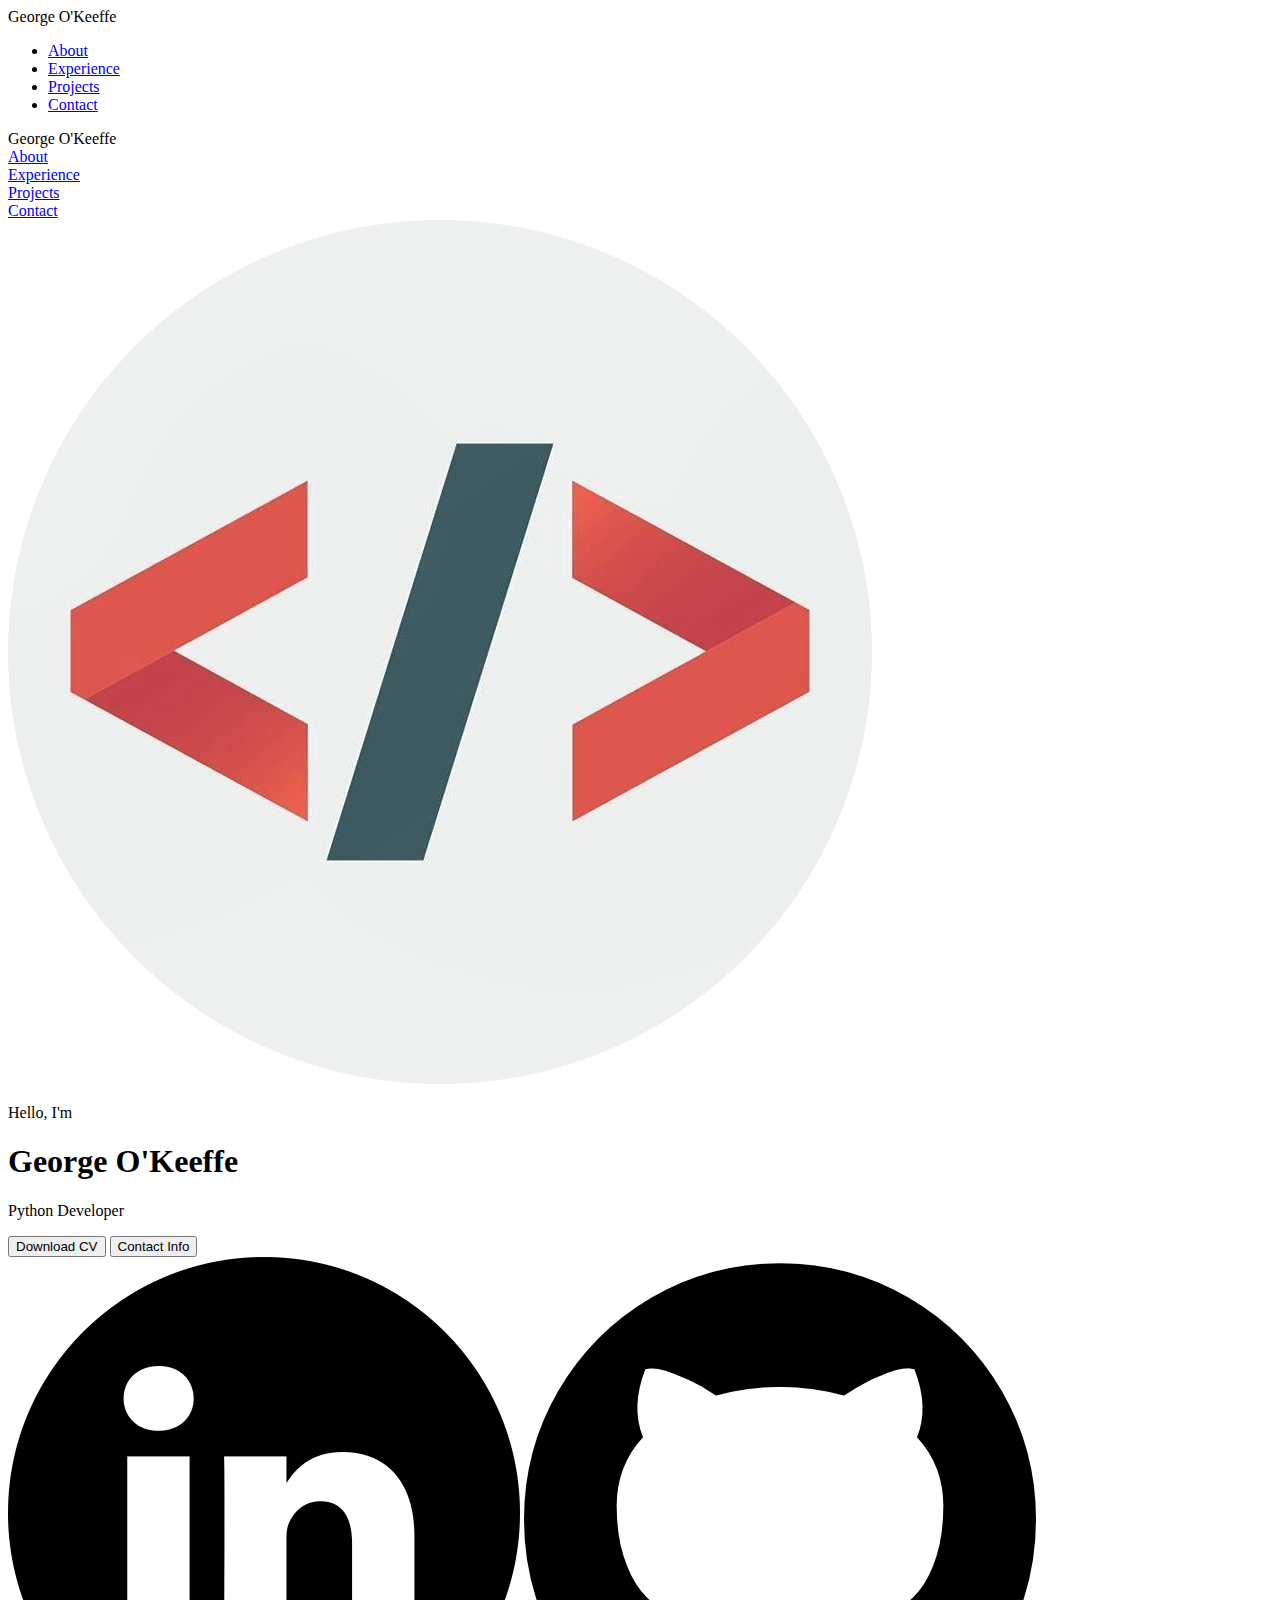
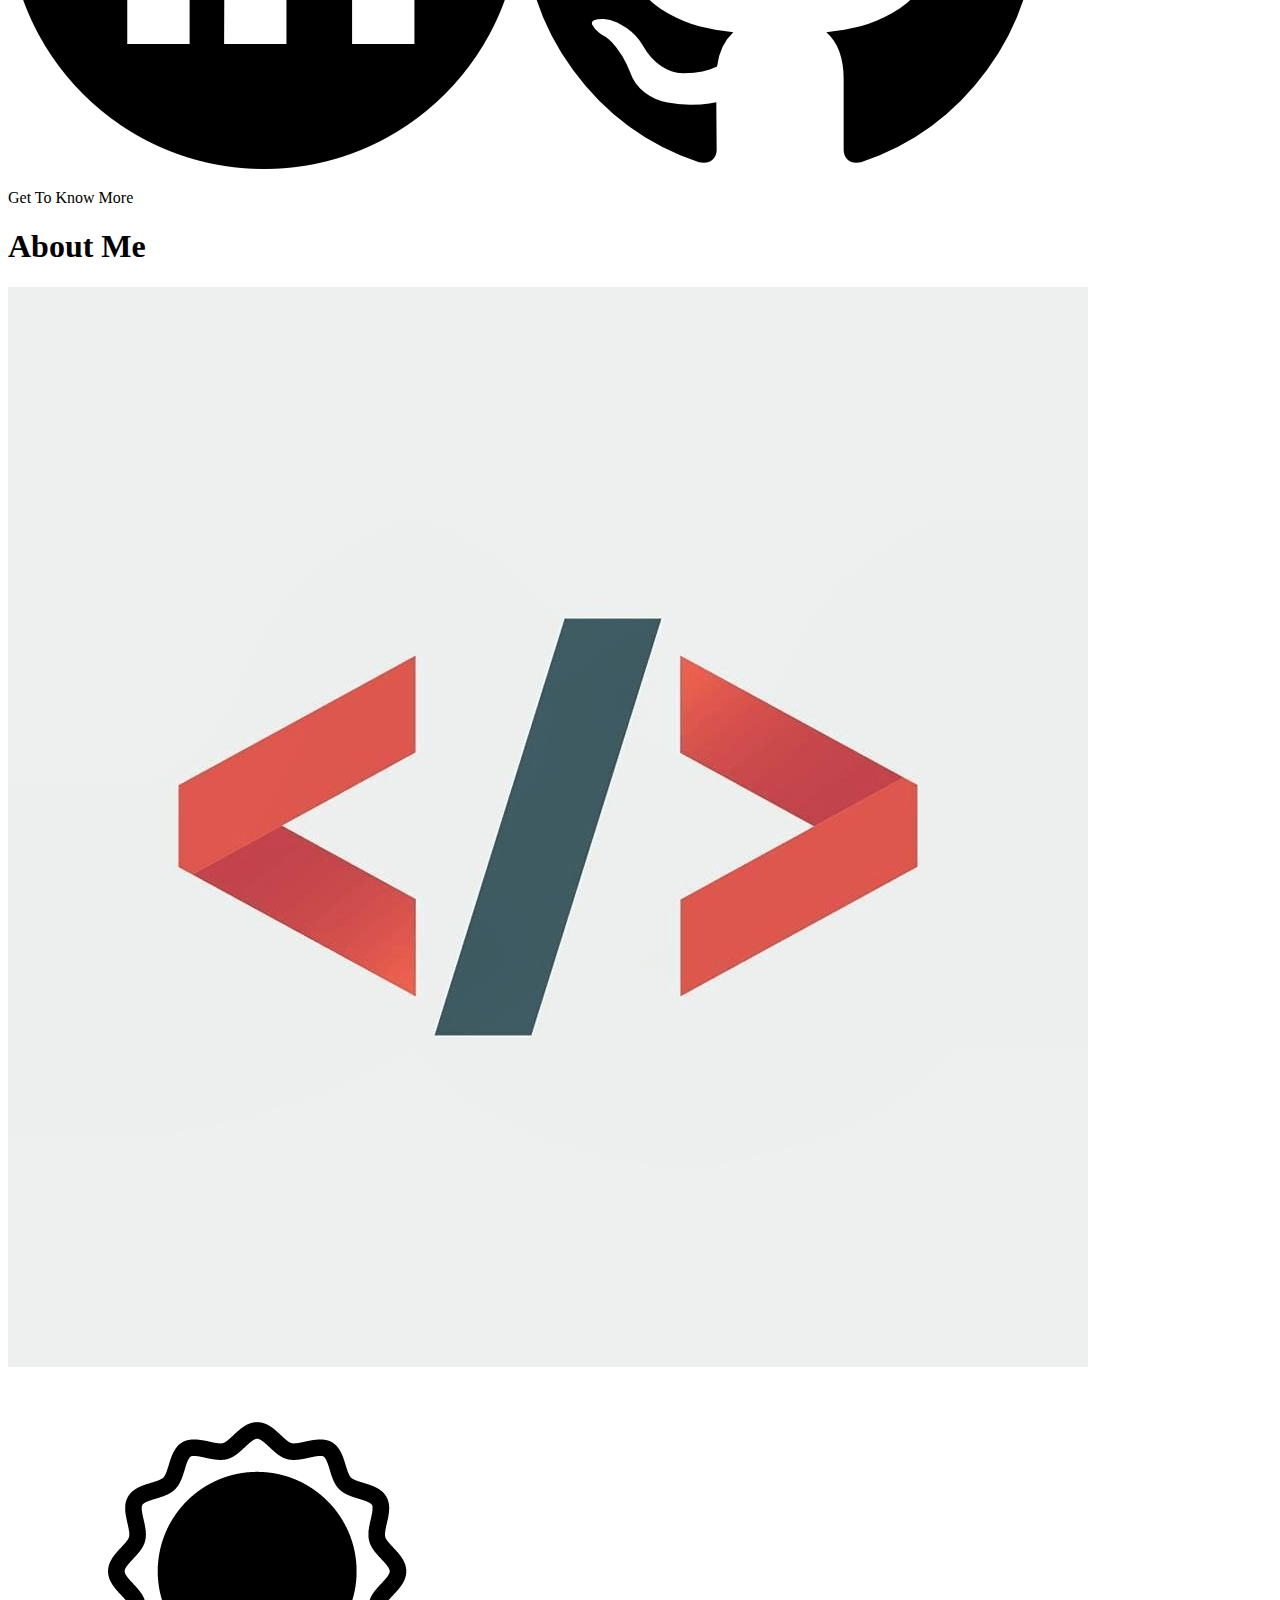
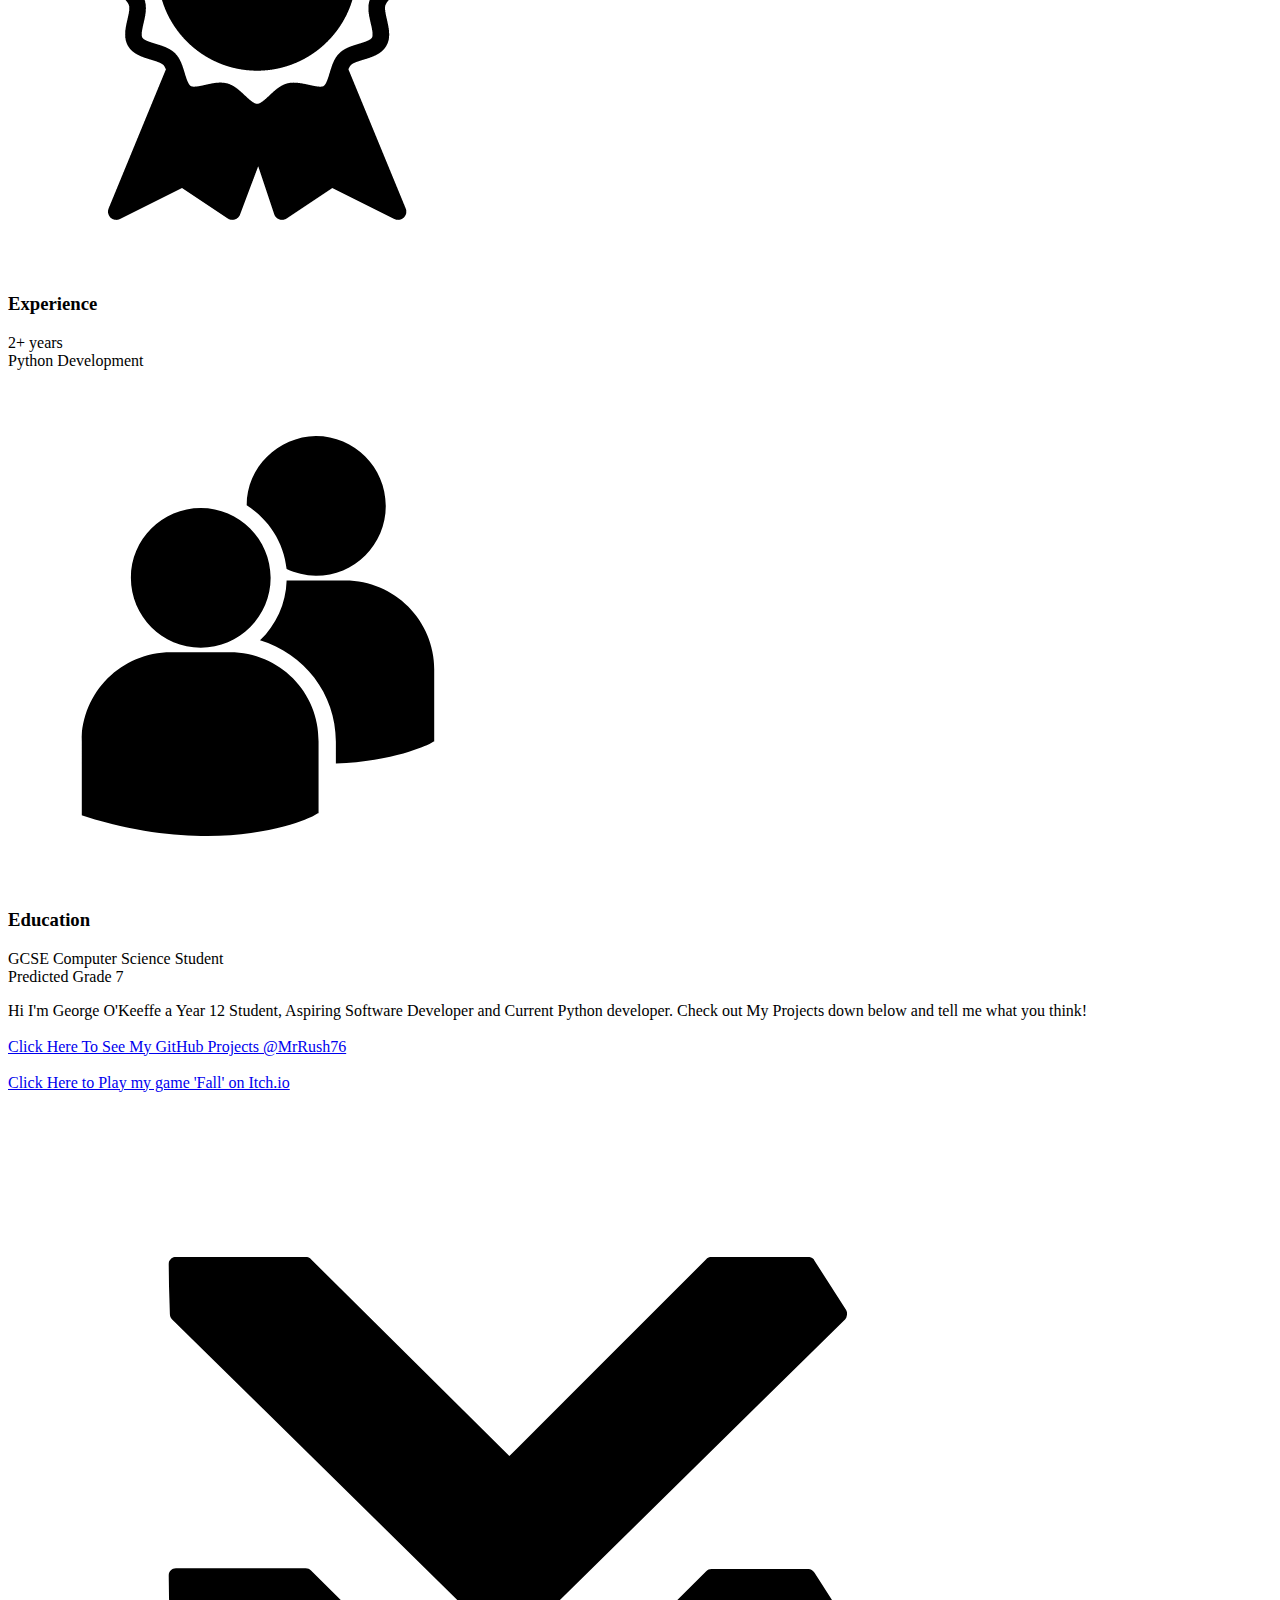
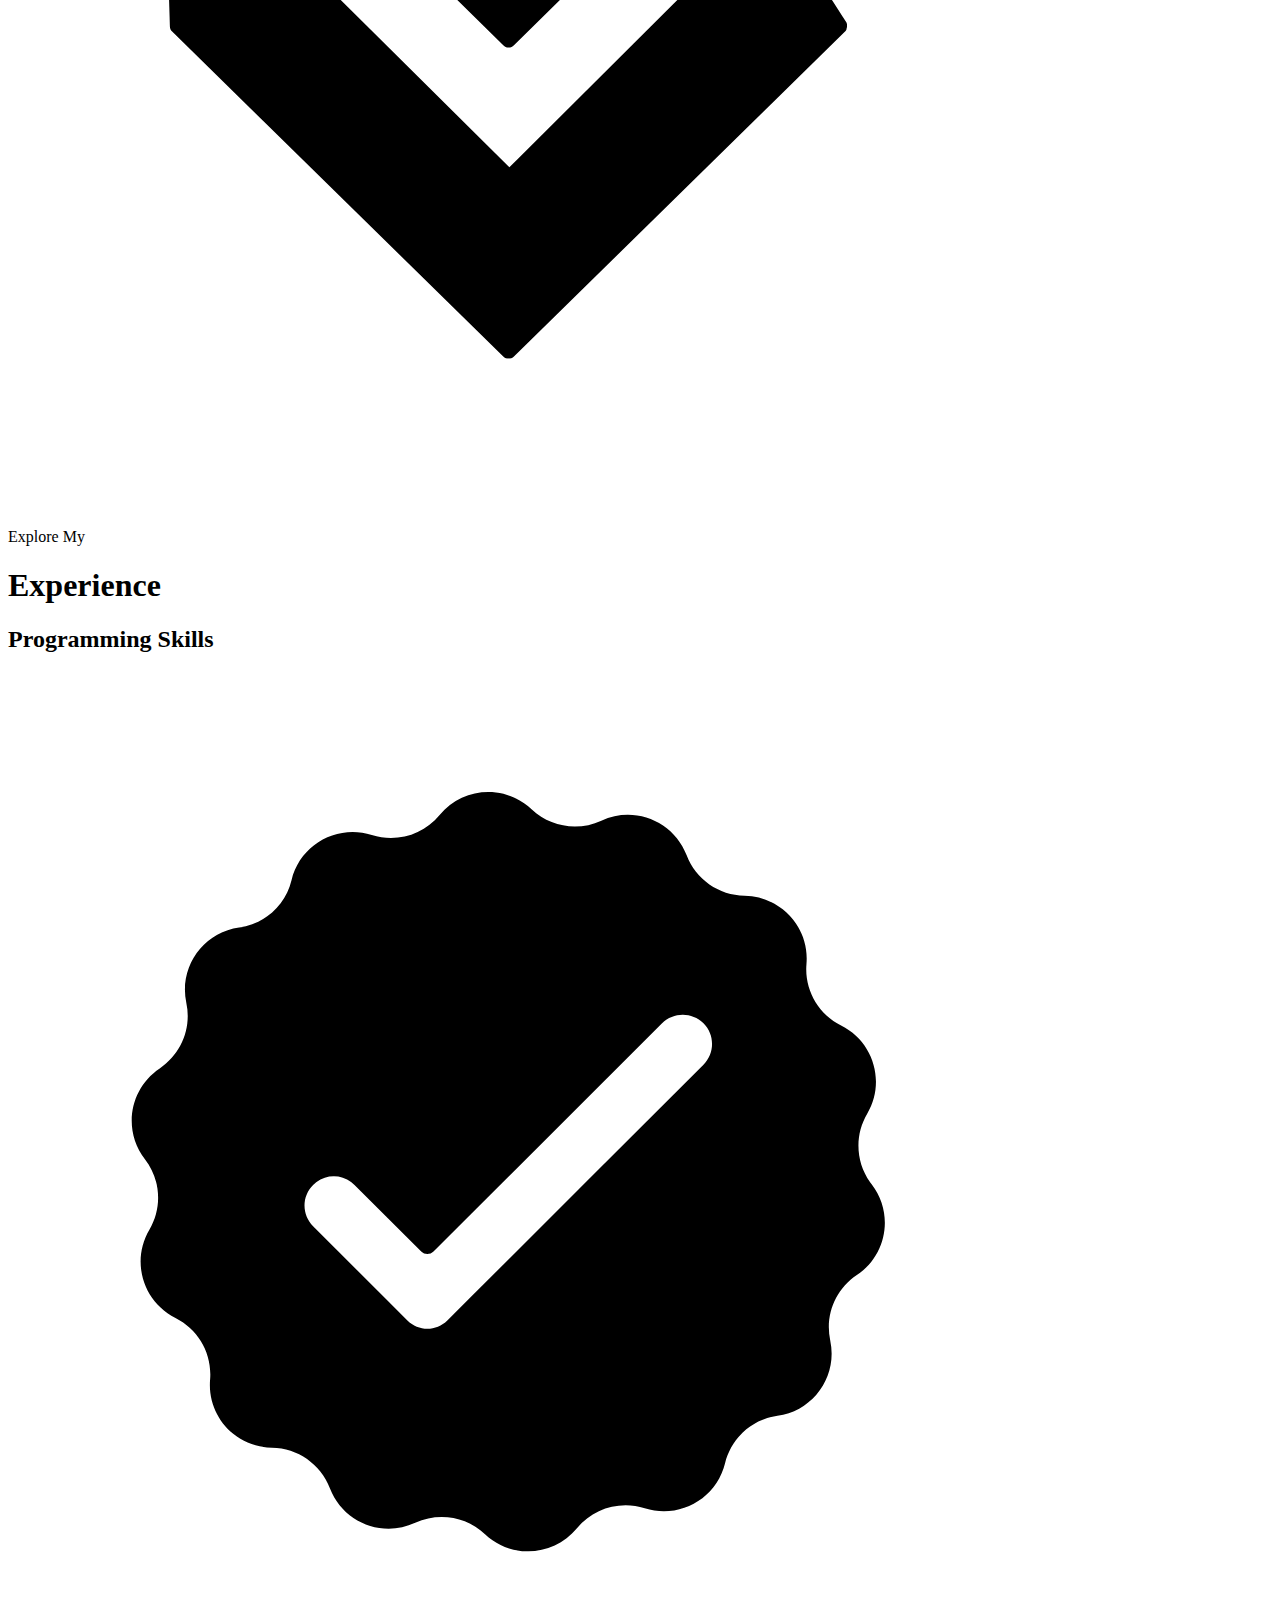
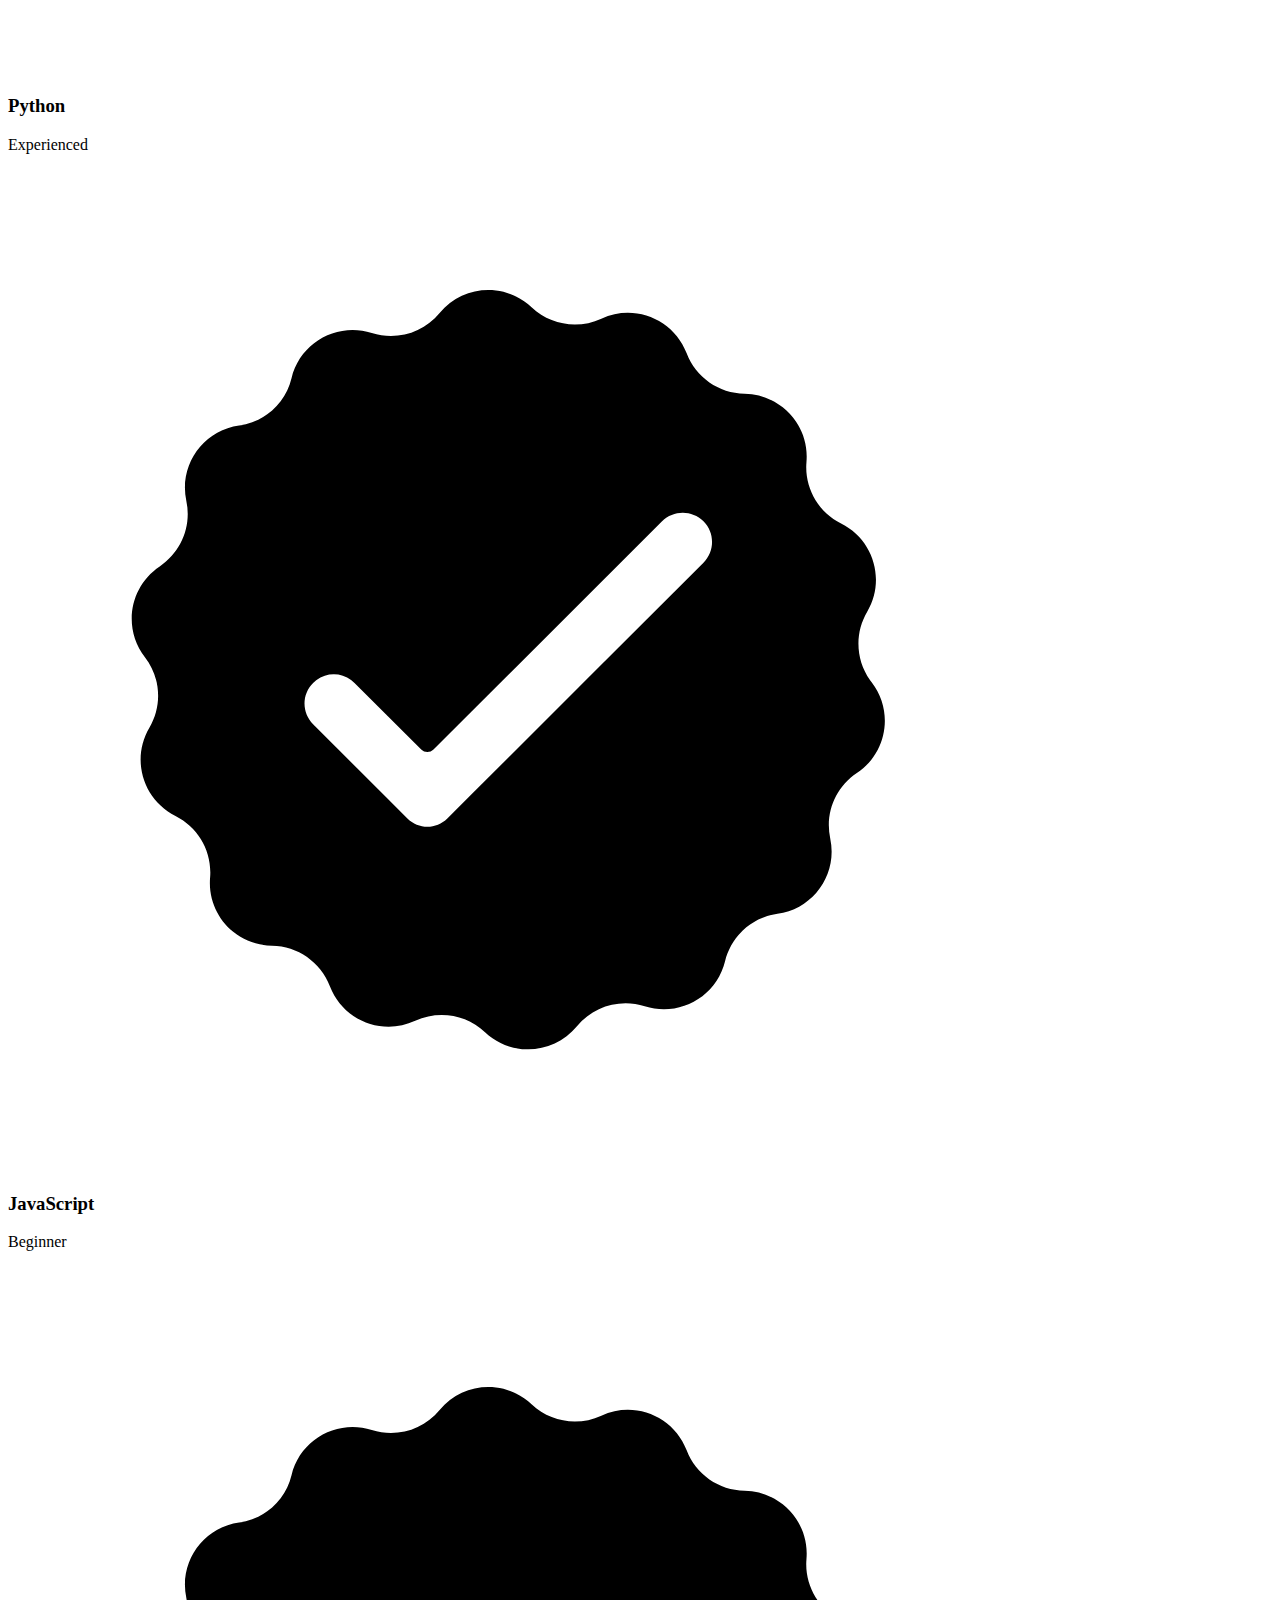
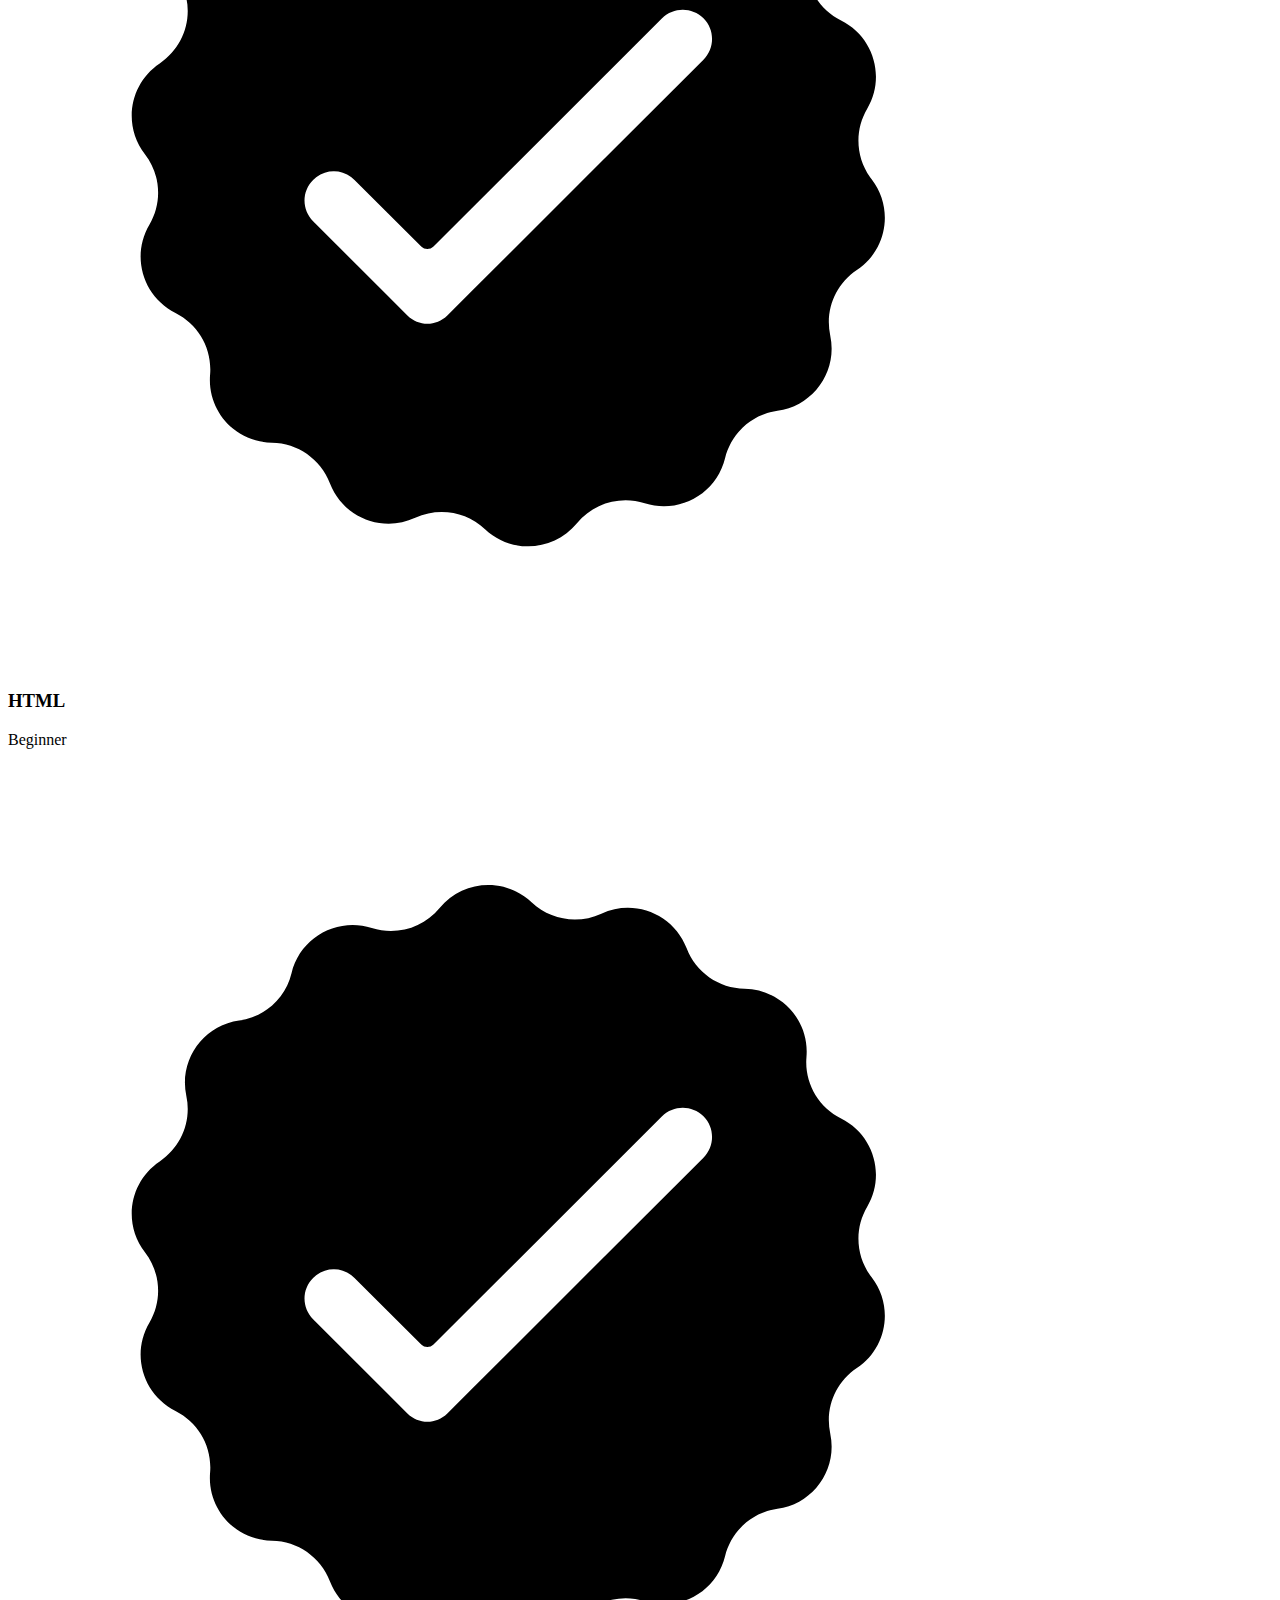
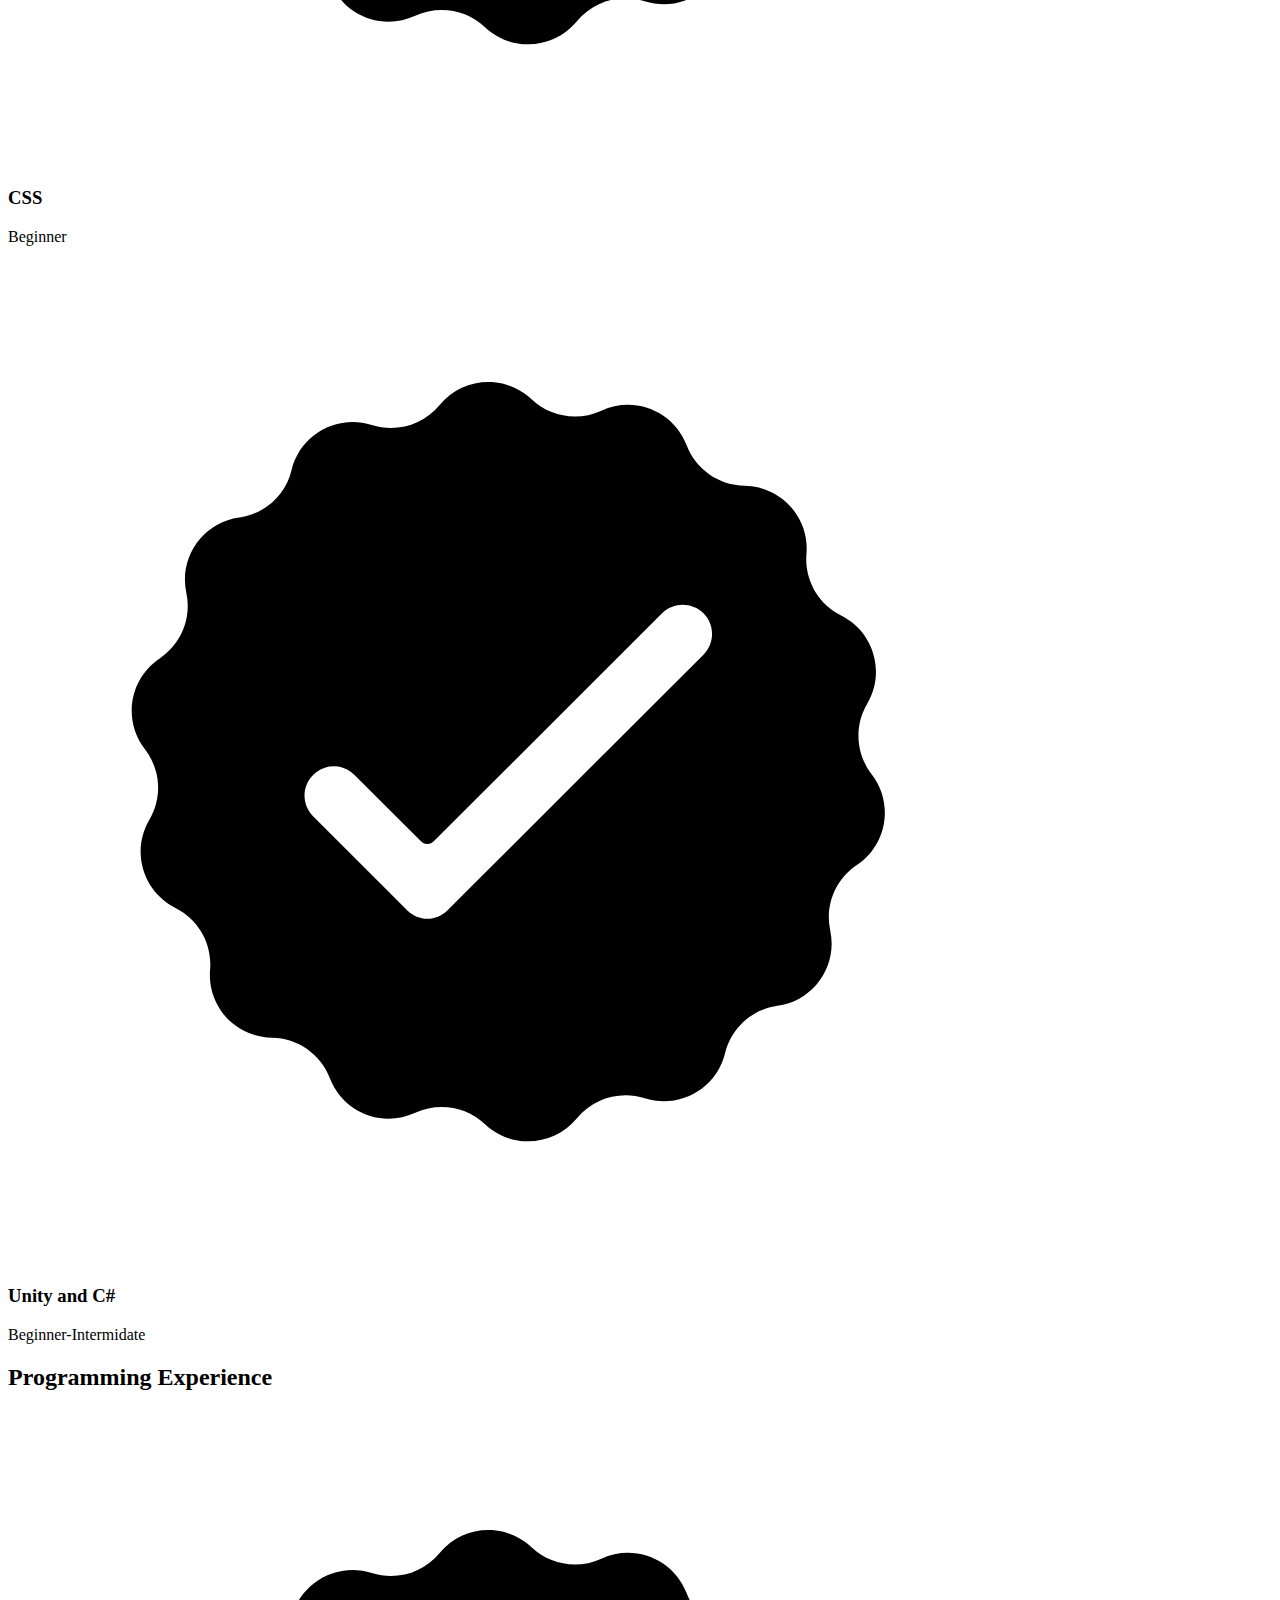
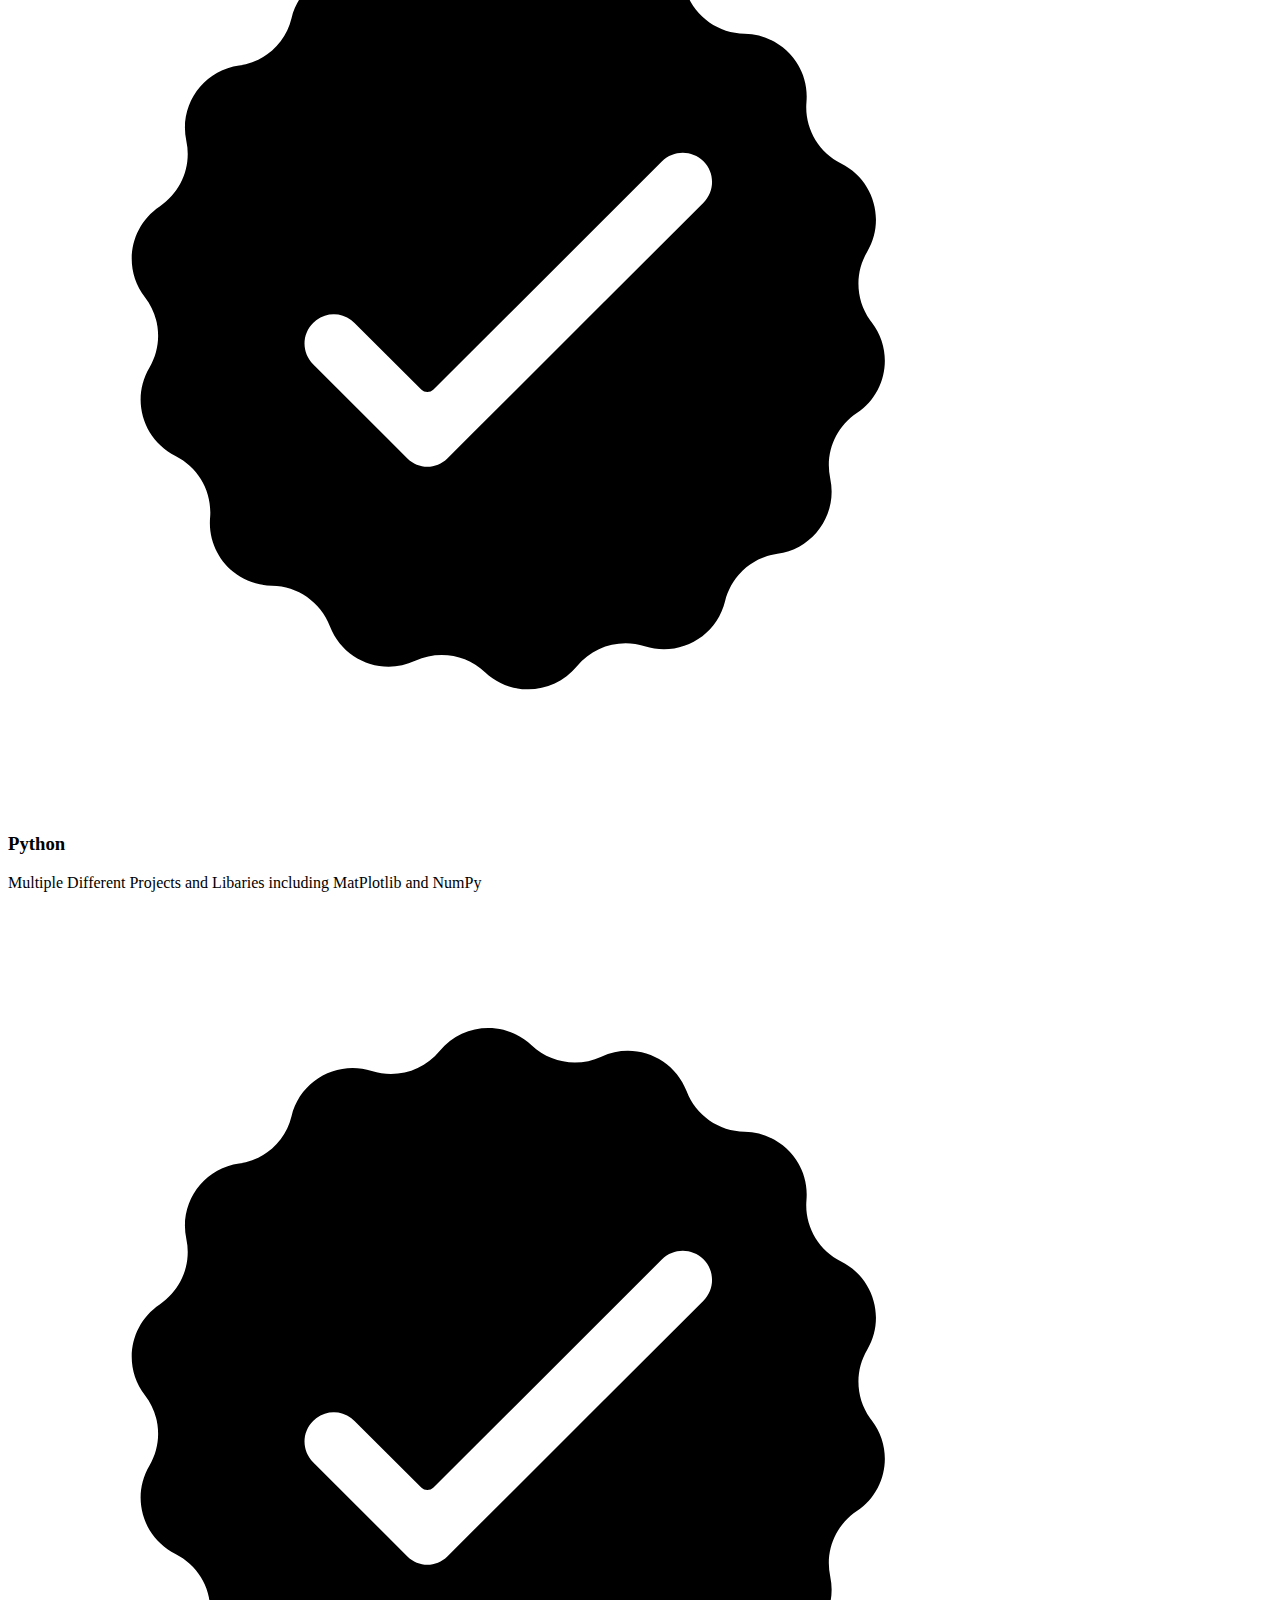
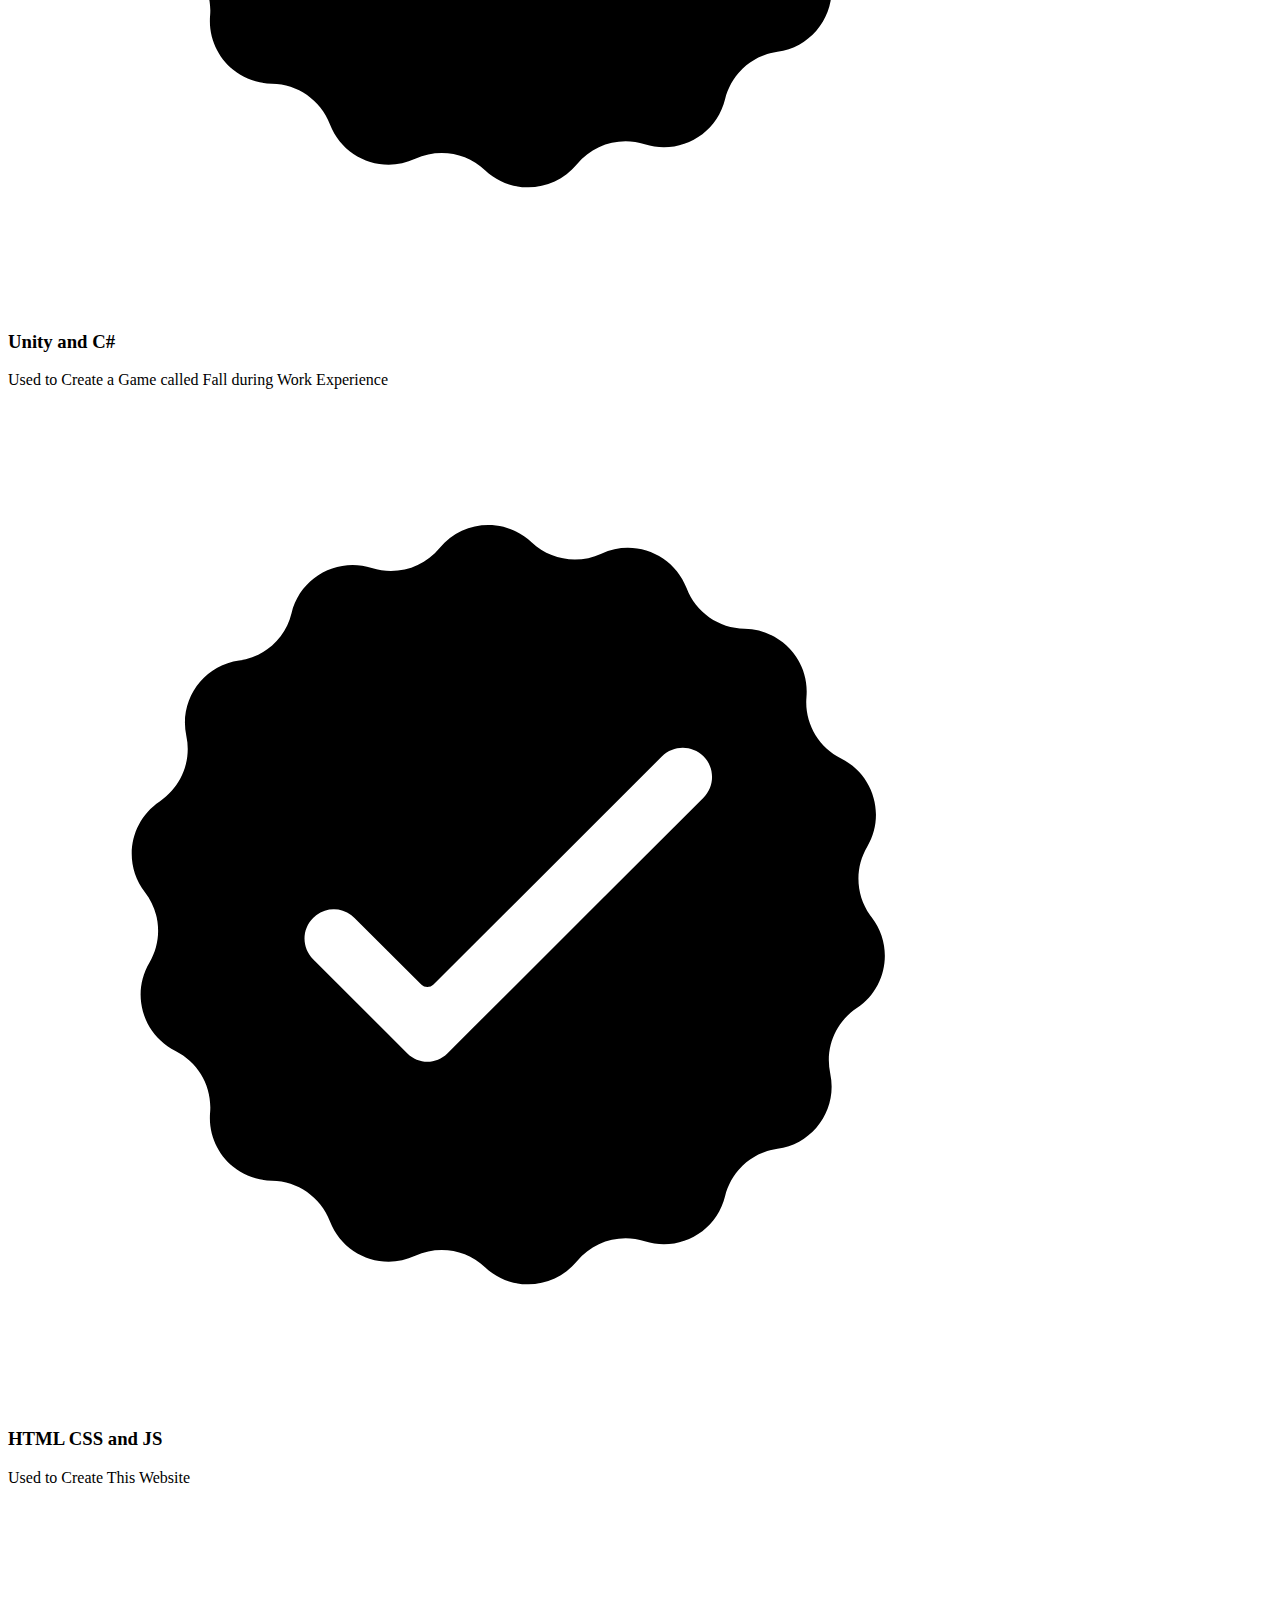
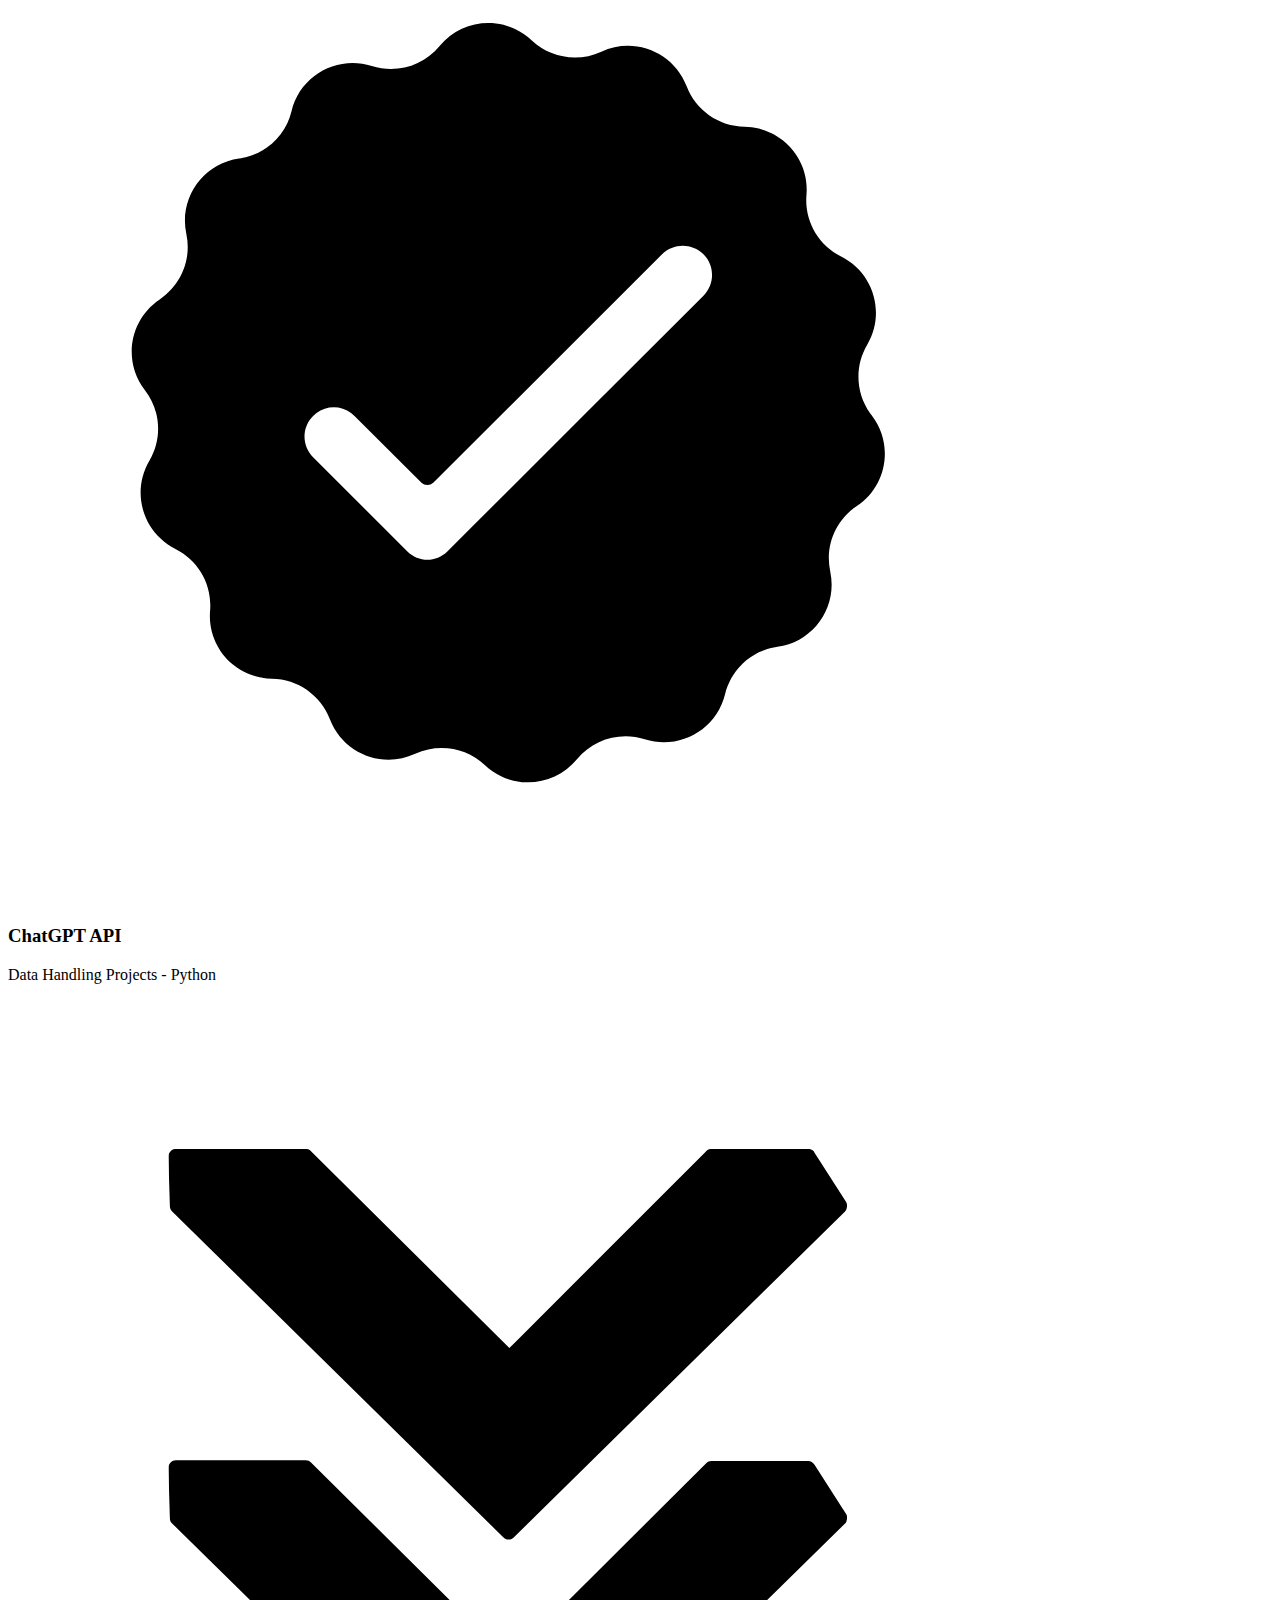
==== commit 2911e381: "might work" ====
--- a/index.html
+++ b/index.html
@@ -97,7 +97,7 @@
                     </div>
                 </div>
             <div class="text-container">
-                <p> Hi I'm George O'Keeffe a Year 11 Student, Aspiring Software Developer and Current Python developer. Check out My Projects down below and tell me what you think!
+                <p> Hi I'm George O'Keeffe a Year 12 Student, Aspiring Software Developer and Current Python developer. Check out My Projects down below and tell me what you think!
                     <br> <br> <a href="https://github.com/MrRush76/">Click Here To See My GitHub Projects @MrRush76</a> <br> <br> <a href="https://MrRush76.itch.io/">Click Here to Play my game 'Fall' on Itch.io</a></p>
             </div>
         </div>
@@ -214,11 +214,11 @@
             </div>
             <div class="details-container color-container">
                 <div class="article-container">
-                    <img src="./Assets/blackjack.jpg" alt="Python BlackJack" class="project-img">
+                    <img src="Assets/download.png" alt="Coming Soon" class="project-img">
                 </div>
-                <h2 class="experience-subtitle project-title">BlackJack Python Coming Soon </h2>
+                <h2 class="experience-subtitle project-title">Advent Of Code 2024</h2>
                 <div class="btn-container">
-                    <button class="btn btn-color-2 project-btn" onclick="location.href='https://github.com/MrRush76/Python-BlackJack'">
+                    <button class="btn btn-color-2 project-btn" onclick="location.href='https://github.com/MrRush76/Advent-of-Code-2024'">
                         GitHub
                     </button>
                 </div>
@@ -263,6 +263,562 @@
             </div>
         </div>
     </section>
+    <body>
+    <h1>Welcome to the Dungeon Crawler Game</h1>
+    <div>
+        <p>Interact with the game in the console below:</p>
+        <py-script>
+            import sys
+            import time
+            import random
+            
+            directions_map: dict[str:str] = {
+                "up": "down",
+                "down": "up",
+                "left": "right",
+                "right": "left"
+            }
+            
+            def print_slow(text: str):
+                for char in text:
+                    # time.sleep(0.02)
+                    sys.stdout.write(char)
+                    sys.stdout.flush()
+                print()
+            
+            
+            class Item:
+                def __init__(self, given_name: str, given_desc: str):
+                    self.name: str = given_name
+                    self.description: str = given_desc
+            
+                def __str__(self):
+                    return f"This is a '{self.name}' and it is '{self.description}'"
+            
+                def slowPrint(self) -> None:
+                    print_slow(f"This is a '{self.name}' and it is '{self.description}'")
+            
+            class Loot(Item):
+                def __init__(self, given_name: str, given_desc: str, given_value: int):
+                    super().__init__(given_name, given_desc)
+                    self.value: int = given_value
+            
+                def __str__(self):
+                    return print_slow(f"This is a '{self.name}' and it is '{self.description}' and it is worth '{self.value}'")
+            
+                def slowPrint(self) -> None:
+                    print_slow(f"This is a '{self.name}' and it is '{self.description}' and it is worth '{self.value}'")
+            
+            class Weapon(Loot):
+                def __init__(self, given_name: str, given_desc: str, given_value: int, given_damage: int):
+                    super().__init__(given_name, given_desc, given_value)
+                    self.damage: int = given_damage
+            
+                def __str__(self):
+                    return print_slow(f"This is a '{self.name}' and it is '{self.description}' and it is worth '{self.value}' and it does '{self.damage}' damage")
+            
+                def slowPrint(self) -> None:
+                    print_slow(f"This is a '{self.name}' and it is '{self.description}' and it is worth '{self.value}' and it does '{self.damage}' damage")
+            
+            
+            
+            class NPC:
+                def __init__(self, given_name: str, given_desc: str):
+                    self.name: str = given_name
+                    self.description: str = given_desc
+                    self.loot: list[Loot] = []
+            
+                def __str__(self):
+                    return f"This is '{self.name}' and they are '{self.description}'"
+            
+                def slowPrint(self) -> None:
+                    print_slow(f"This is a '{self.name}' and they are '{self.description}'")
+            
+                def add_loot(self, loot: Loot) -> None:
+                    self.loot.append(loot)
+            
+                def remove_loot(self, loot: Loot) -> None:
+                    self.loot.remove(loot)
+            
+                def buy_loot(self, loot: Loot, player: "Player") -> None:
+                    if player.money >= loot.value:
+                        player.remove_money(loot.value)
+                        player.collect_item(loot, True)
+                        self.remove_loot(loot)
+                        print_slow(f"{player.name} bought {loot.name} for {loot.value} coins")
+                    else:
+                        print_slow(f"{player.name} does not have enough money to buy {loot.name}")
+                def show_loot(self) -> None:
+                    if len(self.loot) == 0:
+                        print_slow(f"{self.name} has no loot")
+                        return
+                    print_slow(f"{self.name} has the following loot:")
+                    for loot in self.loot:
+                        print_slow("-> " + loot.name + " worth " + str(loot.value) + " coins")
+                        print_slow(loot.description)
+            
+            class Enemy(NPC):
+                def __init__(self, given_name: str, given_desc: str, given_hp: int, given_damage: int):
+                    super().__init__(given_name, given_desc)
+                    self.hp: int = given_hp
+                    self.damage: int = given_damage
+                
+            
+                def attack(self, player: "Player") -> None:
+                    player.hp -= self.damage
+                    print_slow(f"{self.name} attacked {player.name} for {self.damage} damage")
+                    print_slow(f"{player.name} has {player.hp} health remaining")
+            
+                def take_damage(self, damage: int) -> None:
+                    self.hp -= damage
+                    print_slow(f"{self.name} took {damage} damage")
+                    if self.hp <= 0:
+                        self.kill()
+                    else:
+                        print_slow(f"{self.name} has {self.hp} health remaining")
+            
+                def kill(self) -> None:
+                    print_slow(f"{self.name} has been defeated")
+            
+            
+            class Room:
+                def __init__(self, given_name: str, given_desc: str, locked: bool = False, unlock_item: Item = None):
+                    self.name: str = given_name
+                    self.description: str = given_desc
+                    self.items: list[Item] = list()  # List to store items in the room
+                    self.connected_rooms: dict[str, Room] = dict()  # Dictionary to store connected rooms
+                    self.locked: bool = locked
+                    self.unlock_item: Item = unlock_item
+                    self.npcs: list[NPC] = list()
+            
+                def __str__(self):
+                    return f"This is a '{self.name}' and it is '{self.description}'"
+            
+                def add_existing_item(self, existing_item: Item) -> None:
+                    self.items.append(existing_item)  # Add an item to the room
+            
+                def connect_room(self, existing_room: "Room", direction: str, twoWay: bool  = True) -> None:
+                    self.connected_rooms[direction] = existing_room
+                    if twoWay:
+                        existing_room.connect_room(self, directions_map[direction], False)
+            
+                def remove_item(self, existing_item: Item) -> None:
+                    if existing_item in self.items:
+                        self.items.remove(existing_item)
+            
+            
+                def items_in_room(self) -> bool:
+                    return len(self.items) > 0
+                
+                def show_items(self) -> None:
+                    if len(self.items) == 0:
+                        print_slow("No items in this room")
+                        return
+                    print_slow(f"Items in {self.name}:")
+                    for item in self.items:
+                        item.slowPrint()
+            
+                def add_npc(self, npc: NPC) -> None:
+                    self.npcs.append(npc)
+            
+                def check_npc(self) -> bool:
+                    return len(self.npcs) > 0
+                def show_npc(self) -> None:
+                    if len(self.npcs) == 0:
+                        print_slow("No NPC's in this room")
+                        return
+                    print_slow(f"NPC in {self.name} is {self.npcs[0].name}")
+            
+                def show_connected_rooms(self) -> None:
+                    for direction, room in self.connected_rooms.items():
+                        print_slow(f"{direction.capitalize()} : {room.name}")
+            
+            class Player:
+                currentRoom: "Room"
+            
+                def __init__(self, given_name: str, starting_room: Room):
+                    self.name: str = given_name
+                    if starting_room.name == "Spawn":
+                        self.set_current_room(starting_room, True)
+                    else:
+                        self.set_current_room(starting_room)
+                    self.inventory: list[Item] = list()  # List to store player's inventory
+                    self.money: int = 0
+                    self.hp: int = 100
+                    self.weapon: Weapon = None
+            
+                def __str__(self):
+                    return print_slow(f"This is '{self.name}' and they are in '{self.currentRoom.name}' items in inventory: '{self.inventory}'")
+            
+                def set_current_room(self, new_room: Room, spawn: bool = False) -> None:
+                    if spawn:
+                        self.currentRoom = new_room
+                        return
+                    if not new_room.locked and new_room in self.currentRoom.connected_rooms.values():
+                        self.currentRoom = new_room  # Set the player's current room
+                    elif new_room.locked and self.check_inventory(new_room.unlock_item):
+                        self.currentRoom = new_room
+                        self.inventory.remove(new_room.unlock_item)
+                    else:
+                        print_slow("Room is locked")
+            
+                def items_in_room(self) -> None:
+                    self.currentRoom.show_items()
+            
+                def remove_money(self, amount: int) -> None:
+                    self.money -= amount
+            
+            
+                def add_money(self, amount: int) -> None:
+                    self.money += amount
+            
+            
+                def collect_item(self, existing_item: Item,npc_bought = False) -> None:
+                    self.inventory.append(existing_item)  # Add item to inventory
+                    if not npc_bought:
+                        self.currentRoom.remove_item(existing_item)  # Remove item from the current room
+            
+                def remove_item(self, existing_item: Item) -> None:
+                    self.inventory.remove(existing_item)
+            
+                def check_inventory(self, existing_item: Item) -> bool:
+                    return existing_item in self.inventory
+            
+            final_key: Item = Item("Final Key", "A key that unlocks the final room")
+            room_spawn: Room = Room("Spawn", "The starting room")  # Create the starting room
+            player_1: Player = Player("Player 1", room_spawn)  # Create a player object
+            room_2: Room = Room("Hall of Echoes", "A hall where every sound is amplified")  # Create the second room
+            room_3: Room = Room("Chamber of Whispers", "A chamber filled with eerie whispers")
+            room_4: Room = Room("Hall of Shadows", "A hall where shadows seem to move on their own")
+            room_5: Room = Room("Guard Room", "A room where guards once stood watch")
+            room_6: Room = Room("Armory", "A room filled with old weapons and armor")
+            room_7: Room = Room("Torture Chamber", "A room with old torture devices")
+            room_8: Room = Room("Storage Room", "A cluttered room filled with old supplies")
+            room_9: Room = Room("Alchemy Lab", "A room with various potions and alchemical equipment")
+            room_10: Room = Room("Control Room", "A room with old control panels and monitors")
+            room_11: Room = Room("Dungeon Cell 1", "A dark cell with iron bars")
+            room_12: Room = Room("Dungeon Cell 2", "A cell with broken chains and shackles")
+            room_13: Room = Room("Final Room", "A room with flickering torches", True, final_key)
+            
+            
+            room_spawn.connect_room(room_2, "right")
+            room_2.connect_room(room_3, "right")
+            room_2.connect_room(room_4, "left")
+            room_2.connect_room(room_5, "up")
+            room_3.connect_room(room_6, "right")
+            room_3.connect_room(room_7, "left")
+            room_4.connect_room(room_8, "down")
+            room_4.connect_room(room_9, "left")
+            room_5.connect_room(room_10, "up")
+            room_2.connect_room(room_3, "right")
+            room_6.connect_room(room_11, "down")
+            
+            # FIX: Room 6 should connect back to room 2 instead of being a dead-end
+            room_6.connect_room(room_2, "left")  # Provides an escape
+            
+            # FIX: Room 11 should have an exit back to room 3 instead of being stuck
+            room_6.connect_room(room_11, "down")
+            room_11.connect_room(room_6, "up")
+            room_11.connect_room(room_3, "left")  # Provides an exit
+            
+            # FIX: Room 12 should connect back so it’s not a dead-end
+            room_7.connect_room(room_12, "down")
+            room_12.connect_room(room_7, "up")
+            room_12.connect_room(room_3, "right")  # Provides an escape
+            
+            
+            
+            item_key: Item = Item("Key", "A small rusty key")
+            item_map: Item = Item("Map", "A map of the dungeon")
+            item_flashlight: Item = Item("Torch", "A flickering torch")
+            item_coin: Item = Item("Coin", "An old coin with strange markings")
+            
+            # Add items to rooms
+            room_2.add_existing_item(item_key)
+            room_4.add_existing_item(item_map)
+            room_6.add_existing_item(item_flashlight)
+            room_8.add_existing_item(item_coin)
+            
+            
+            # Create some NPC's
+            npc_1: NPC = NPC("Gorath the Keeper", "A mysterious figure with a hooded cloak and piercing eyes")
+            npc_1.add_loot(Loot("Gold Ring", "A shiny gold ring", 100))
+            npc_1.add_loot(Loot("Dungeon Key of Wisdom", "A key with ancient runes", 0))
+            room_2.add_npc(npc_1)
+            
+            npc_2: NPC = NPC("Tharok the Mighty", "A towering warrior with bulging muscles and a fierce expression")
+            npc_2.add_loot(Loot("Silver Necklace", "A delicate silver necklace", 75))
+            npc_2.add_loot(Loot("Dungeon Key of Strength", "A key with a lion emblem", 0))
+            room_4.add_npc(npc_2)
+            
+            npc_3: NPC = NPC("Lyra the Shadow", "A nimble rogue with quick reflexes and a mischievous grin")
+            npc_3.add_loot(Loot("Bronze Coin", "An old bronze coin", 50))
+            npc_3.add_loot(Loot("Dungeon Key of Agility", "A key with a winged design", 0))
+            room_6.add_npc(npc_3)
+            
+            npc_4: NPC = NPC("Arin the Sage", "A wise scholar with a book in hand and a thoughtful demeanor")
+            npc_4.add_loot(Loot("Platinum Bracelet", "A shiny platinum bracelet", 150))
+            npc_4.add_loot(Loot("Dungeon Key of Intelligence", "A key with a book symbol", 0))
+            room_8.add_npc(npc_4)
+            
+            loot_1: Loot = Loot("Silver Ring", "A shiny silver ring", 50)
+            room_spawn.add_existing_item(loot_1)
+            player_1.collect_item(loot_1)
+            
+            # Generate a default wooden sword
+            wooden_sword = Weapon("Wooden Sword", "A basic wooden sword", 10, 5)
+            
+            # Give the wooden sword to the player
+            player_1.collect_item(wooden_sword, True)
+            player_1.weapon = wooden_sword
+            # Generate five different weapons
+            sword_1 = Weapon("Excalibur", "A legendary sword with immense power", 500, 50)
+            sword_2 = Weapon("Shadow Blade", "A dark sword that drains the life of its enemies", 300, 35)
+            sword_3 = Weapon("Flame Sword", "A sword engulfed in flames", 400, 45)
+            bow = Weapon("Elven Bow", "A finely crafted bow with great accuracy", 250, 30)
+            staff = Weapon("Wizard's Staff", "A staff imbued with magical energy", 350, 40)
+            
+            # Add weapons to rooms
+            room_3.add_existing_item(sword_1)
+            room_5.add_existing_item(sword_2)
+            room_7.add_existing_item(sword_3)
+            room_9.add_existing_item(bow)
+            room_11.add_existing_item(staff)
+            
+            
+            class Game:
+                def __init__(self, player: Player = None):
+                    self.player = player
+                    self.game_over = False
+                    self.win = False
+            
+                def menu(self):
+                    print_slow("Welcome to the Dungeon Crawler Game!")
+                    print_slow("In this game, you will explore various rooms, collect items, and interact with NPCs.")
+                    print_slow("Make sure to look for weapons in the rooms to help you in battles.")
+                    print_slow("Keep an eye out for keys, as they are essential to progress through the game.")
+                    print_slow("Your ultimate goal is to reach Dungeon Cell 2, where you can merge the keys to unlock the final room and complete the game.")
+                    print_slow("Good luck!")
+                    print_slow("1. Start Game")
+                    print_slow("2. Exit Game")
+                    choice = input("Enter your choice: \n")
+                    if choice == "1":
+                        print_slow("What is your name?")
+                        name = input("Enter your name: ")
+                        self.player.name = name
+                        self.start_game()
+                    elif choice == "2":
+                        self.game_over = True
+                    else:
+                        print_slow("Invalid choice")
+                        self.menu()
+            
+                def start_game(self):
+                    print("\nYou are in the Spawn room")
+                    while not self.game_over:
+                        if self.player.currentRoom != room_spawn:
+                            print_slow(f"You are in {self.player.currentRoom.name} you have {self.player.hp} health remaining")
+                        print_slow("\nWhat would you like to do?")
+                        print_slow("1. Move to another room")
+                        print_slow("2. Check inventory")
+                        print_slow("3. Collect item in room")
+                        print_slow("4. Show NPC's")
+                        print_slow("5. Quit game")
+                        if self.player.currentRoom.check_npc():
+                            print_slow("6. Talk to NPC\n")
+                            places = ["by the door", "in the corner", "in the middle", "leaning against the wall"]
+                            random_place = random.choice(places)
+                            print_slow(f"You see a figure {random_place} in the room")
+                        if self.player.currentRoom != room_13 and self.player.currentRoom.name != "Spawn":
+                            random_number = random.randint(1, 5)
+                            random_number_2 = random.randint(1, 5)
+                            if random_number == random_number_2:
+                                print_slow("An enemy has appeared")
+                                enemy_names = ["Goblin", "Orc", "Troll", "Skeleton", "Zombie"]
+                                enemy_name = random.choice(enemy_names)
+                                enemy_hp = random.randint(1, 50)
+                                enemy_damage = random.randint(1, 10)
+                                enemy = Enemy(enemy_name, "A fearsome foe", enemy_hp, enemy_damage)
+                                print_slow(f"{enemy.name} has {enemy.hp} health")
+                                running = True
+                                while enemy.hp > 0:
+                                    print_slow("1. Attack")
+                                    if running:
+                                        print_slow("2. Run")
+                                    choice = input("Enter your choice: ")
+                                    if choice == "1":
+                                        enemy.attack(self.player)
+                                        enemy.take_damage(self.player.weapon.damage)
+                                        if self.player.hp <= 0:
+                                            print_slow("You have been defeated")
+                                            self.game_over = True
+                                            break
+                                    elif choice == "2":
+                                        random_run = random.randint(1, 5)
+                                        if random_run == 3:
+                                            print_slow("You can no longer run")
+                                            running = False
+                                        else:
+                                            print_slow("You have run away")
+                                            print_slow(f"You are in {self.player.currentRoom.name} you have {self.player.hp} health remaining")
+                                            print_slow("\nWhat would you like to do?")
+                                            print_slow("1. Move to another room")
+                                            print_slow("2. Check inventory")
+                                            print_slow("3. Collect item in room")
+                                            print_slow("4. Show NPC's")
+                                            print_slow("5. Quit game")
+                                            break
+                                        break
+                                    else:
+                                        print_slow("Invalid choice")
+                                print_slow(f"You are in {self.player.currentRoom.name} you have {self.player.hp} health remaining")
+                                print_slow("\nWhat would you like to do?")
+                                print_slow("1. Move to another room")
+                                print_slow("2. Check inventory")
+                                print_slow("3. Collect item in room")
+                                print_slow("4. Show NPC's")
+                                print_slow("5. Quit game")
+            
+            
+                        if self.player.currentRoom == room_12:
+                            print_slow("7. Merge keys")
+                        choice = input("\nEnter your choice: ")
+                        if choice == "1":
+                            self.move()
+                        elif choice == "2":
+                            self.check_inventory()
+                        elif choice == "3":
+                            self.check_and_collect_item()
+                        elif choice == "4":
+                            self.player.currentRoom.show_npc()
+                        elif choice == "5":
+                            self.game_over = True
+                        elif choice == "6":
+                            if self.player.currentRoom.check_npc():
+                                self.talk_to_npc()
+                        elif choice == "7":
+                            if self.player.currentRoom == room_12:
+                                keys = ["Dungeon Key of Wisdom", "Dungeon Key of Strength", "Dungeon Key of Agility", "Dungeon Key of Intelligence"]
+                                missing_keys = [key for key in keys if key not in [item.name for item in self.player.inventory]]
+                                if missing_keys:
+                                    for key in missing_keys:
+                                        print_slow(f"You do not have the {key}")
+                                    print_slow("They are sold by the NPC's in the rooms")
+                                else:
+                                    print_slow("The Keys are rising into the air and merging into one")
+                                    print_slow("The Keys have merged into the Final Key")
+                                    self.player.collect_item(final_key, True)
+                                    print_slow("You collect the Final Key")
+                                    print_slow("Would you like to unlock the final room?")
+                                    choice = input("Enter your choice: ")
+                                    if choice.lower() == "yes":
+                                        self.player.set_current_room(room_13)
+                                        print_slow("You have unlocked the final room")
+                                        print_slow("You see a figure in the corner of the room")
+                                        print_slow("You approach the figure and see a shadowy figure")
+                                        print_slow("The figure hands you a small box")
+                                        print_slow("You open the box and see a bright light")
+                                        print_slow("You wake up in your bed")
+                                        print_slow("Congratulations you have completed the game")
+                                        self.win = True
+                                        self.game_over = True
+                                    else:
+                                        print_slow("You have chosen not to unlock the final room")
+                                        print_slow("Game Over")
+                                        self.game_over = True
+                            else:
+                                print_slow("Invalid choice")
+            
+                
+                        else:
+                            print_slow("Invalid choice")
+            
+                
+                def move(self):
+                    print_slow("Which direction would you like to move?")
+                    self.player.currentRoom.show_connected_rooms()
+                    direction = input("Enter your choice: ")
+                    if direction in self.player.currentRoom.connected_rooms:
+                        self.player.set_current_room(self.player.currentRoom.connected_rooms[direction])
+                    else:
+                        print_slow("Invalid direction")
+                
+                
+                def check_inventory(self):
+                    if len(self.player.inventory) == 0:
+                        print_slow("No items in inventory")
+                    else:
+                        print_slow("Items in inventory:")
+                        for item in self.player.inventory:
+                            item.slowPrint()
+                        print_slow(f"Money: {self.player.money}")
+            
+                
+                def check_and_collect_item(self):
+                    self.player.currentRoom.show_items()
+                    if self.player.currentRoom.items_in_room():
+                        item_name = input("Enter the name of the item to collect: ")
+                        for item in self.player.currentRoom.items:
+                            if item.name.lower() == item_name.lower():
+                                self.player.collect_item(item)
+                                print_slow(f"Collected {item.name}")
+                                return
+                        print_slow("Item not found")
+            
+                
+                def talk_to_npc(self):
+                    npc = self.player.currentRoom.npcs[0]
+                    print_slow(f"{npc.name} says: Hello {self.player.name}")
+                    npc.show_loot()
+                    print_slow("Would you like to buy or sell something?")
+                    print_slow("1. Buy")
+                    print_slow("2. Sell")
+                    choice = input("Enter your choice: ")
+                    if choice == "1":
+                        loot_bought = False
+                        choice = input("Enter the name of the item you would like to buy: ")
+                        for loot in npc.loot:
+                            if loot.name.lower() == choice.lower():
+                                loot_bought = True
+                                npc.buy_loot(loot, self.player)
+            
+                        if not loot_bought:
+                            print_slow("Item not found")
+                    elif choice == "2":
+                        loot_sold = False
+                        print_slow("You have the following items to sell:")
+                        for item in self.player.inventory:
+                            if isinstance(item, Loot):
+                                item.slowPrint()
+                        choice = input("Enter the name of the item you would like to sell: ")
+                        for item in self.player.inventory:
+                            if item.name.lower() == choice.lower() and isinstance(item, Loot):
+                                self.player.remove_item(item)
+                                self.player.add_money(item.value)
+                                npc.add_loot(item)
+                                loot_sold = True
+                                print_slow(f"{self.player.name} sold {item.name} for {item.value} coins")
+                        if not loot_sold:
+                            print_slow("Item not found")
+                    else:
+                        print_slow("Invalid choice")
+                    print_slow(f"{npc.name}: Anything else?")
+                    choice = input("Enter your choice: ")
+                    if choice == "yes":
+                        self.talk_to_npc()
+                    else:
+                        print_slow("Goodbye")
+                        return
+            
+            
+            game = Game(player_1)
+            start_game = game.menu()
+
+        </py-script>
+    </div>
+
+    <script src="https://cdn.jsdelivr.net/npm/pyscript.js"></script>
+</body>
     <footer>
         <nav>
             <div class="nav-links-container">
@@ -274,7 +830,7 @@
                 </ul>
             </div>
         </nav>
-        <p>Copyright &#169; 2023 George O'Keeffe. All Rights Reserved</p>
+        <p>Copyright &#169; 2024 George O'Keeffe. All Rights Reserved</p>
     </footer>
     <script src="script.js"></script>
 </body>
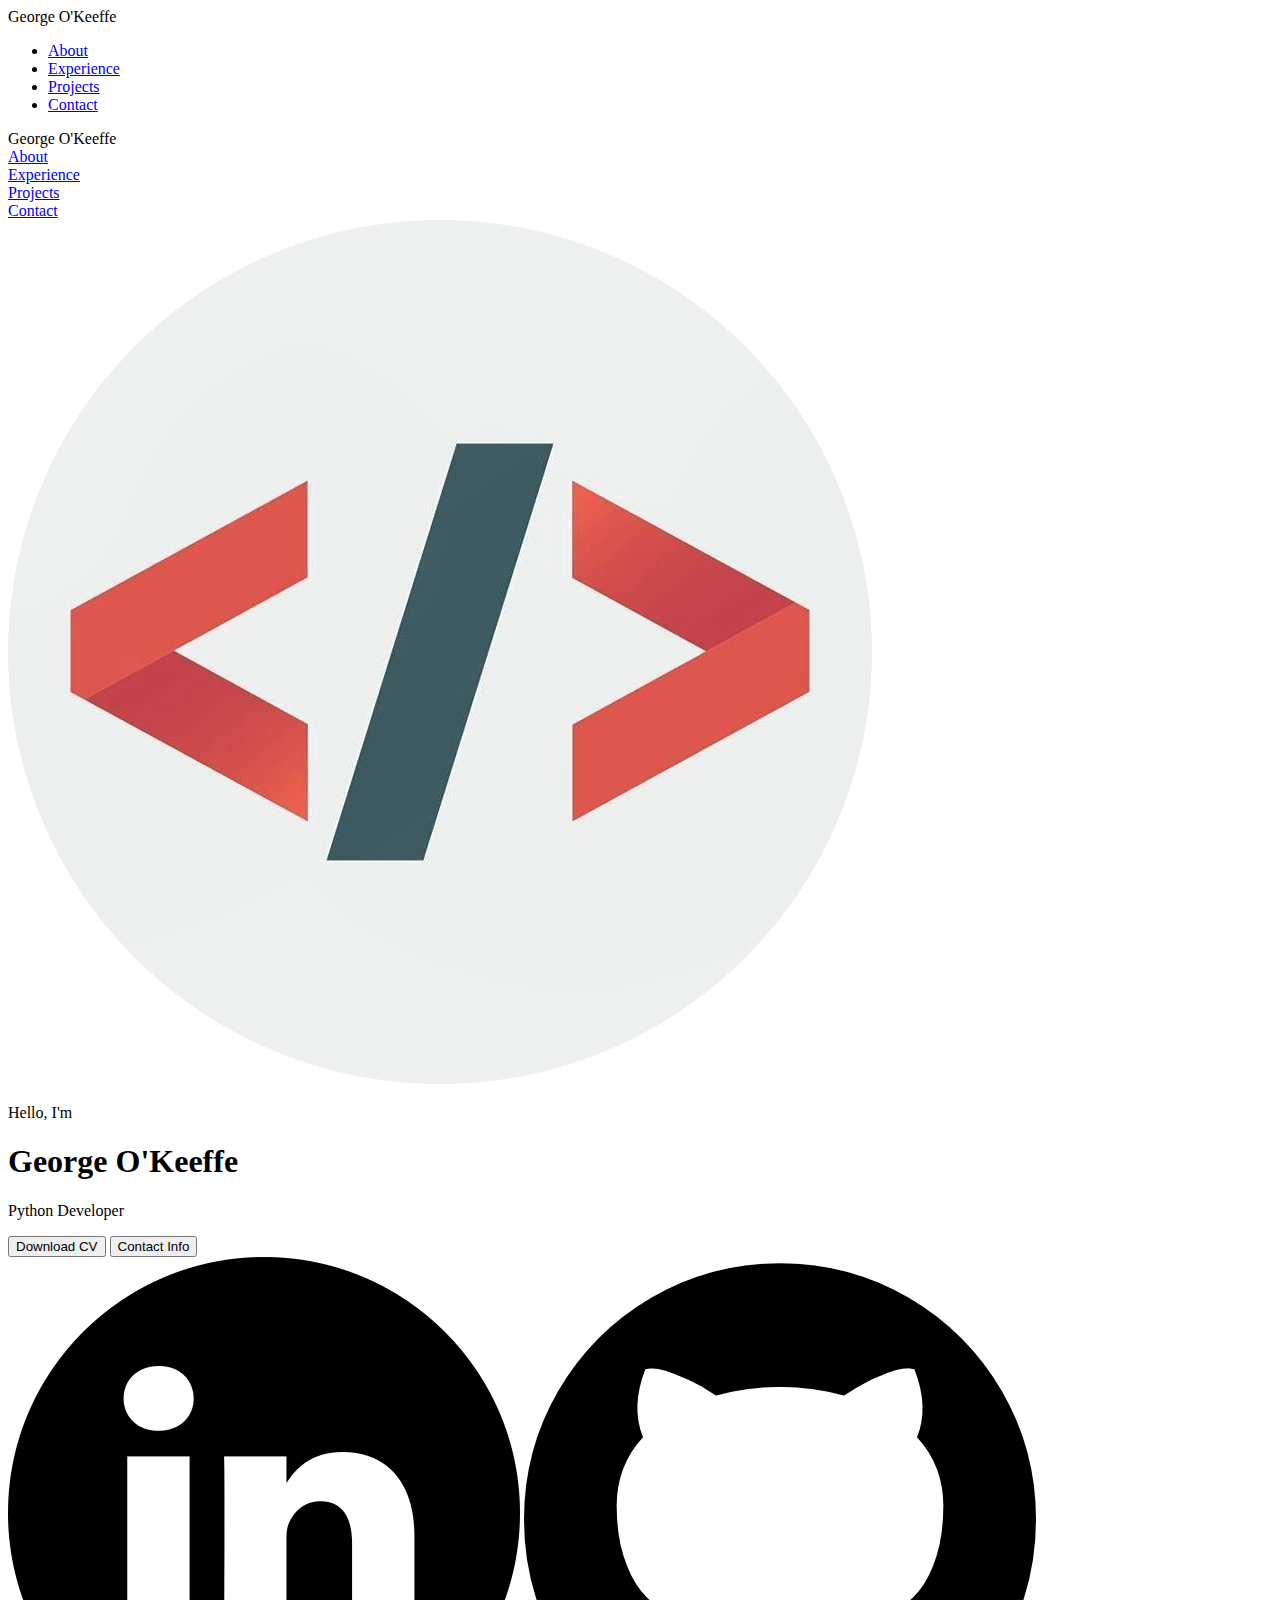
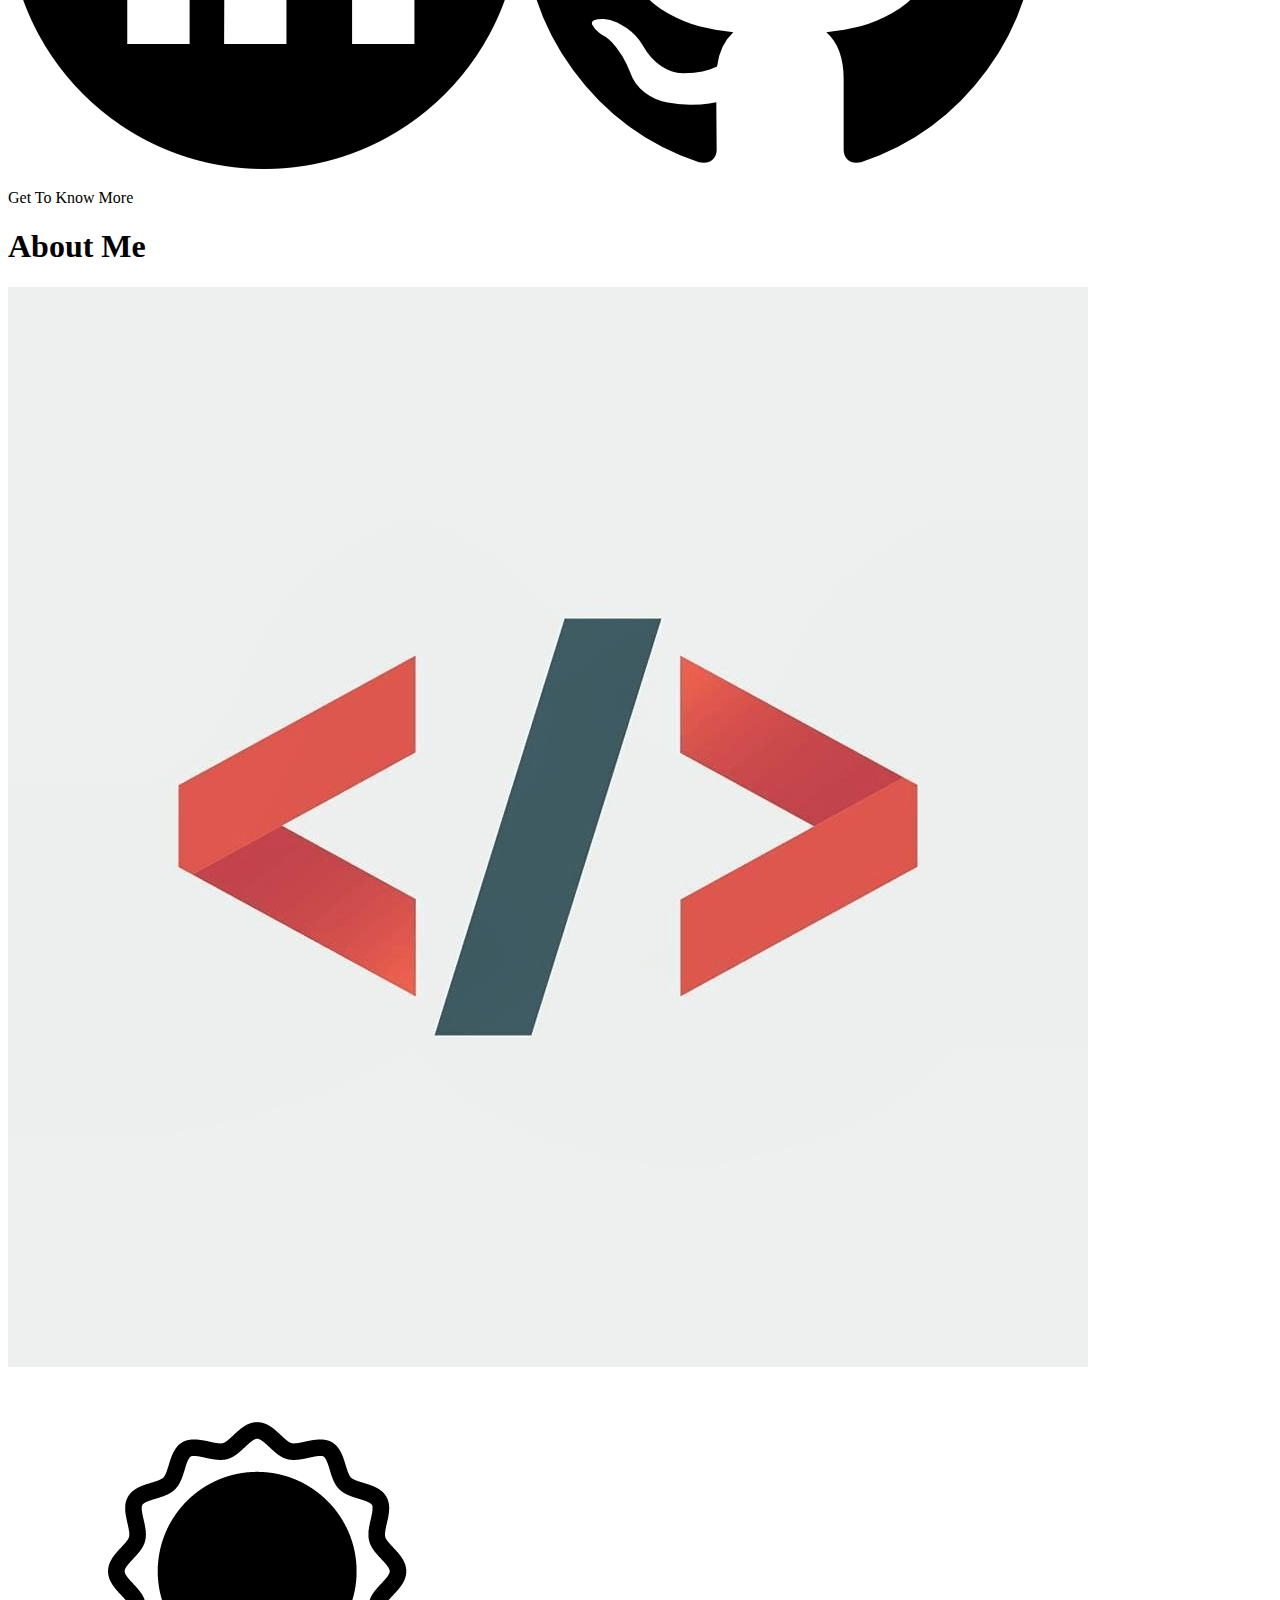
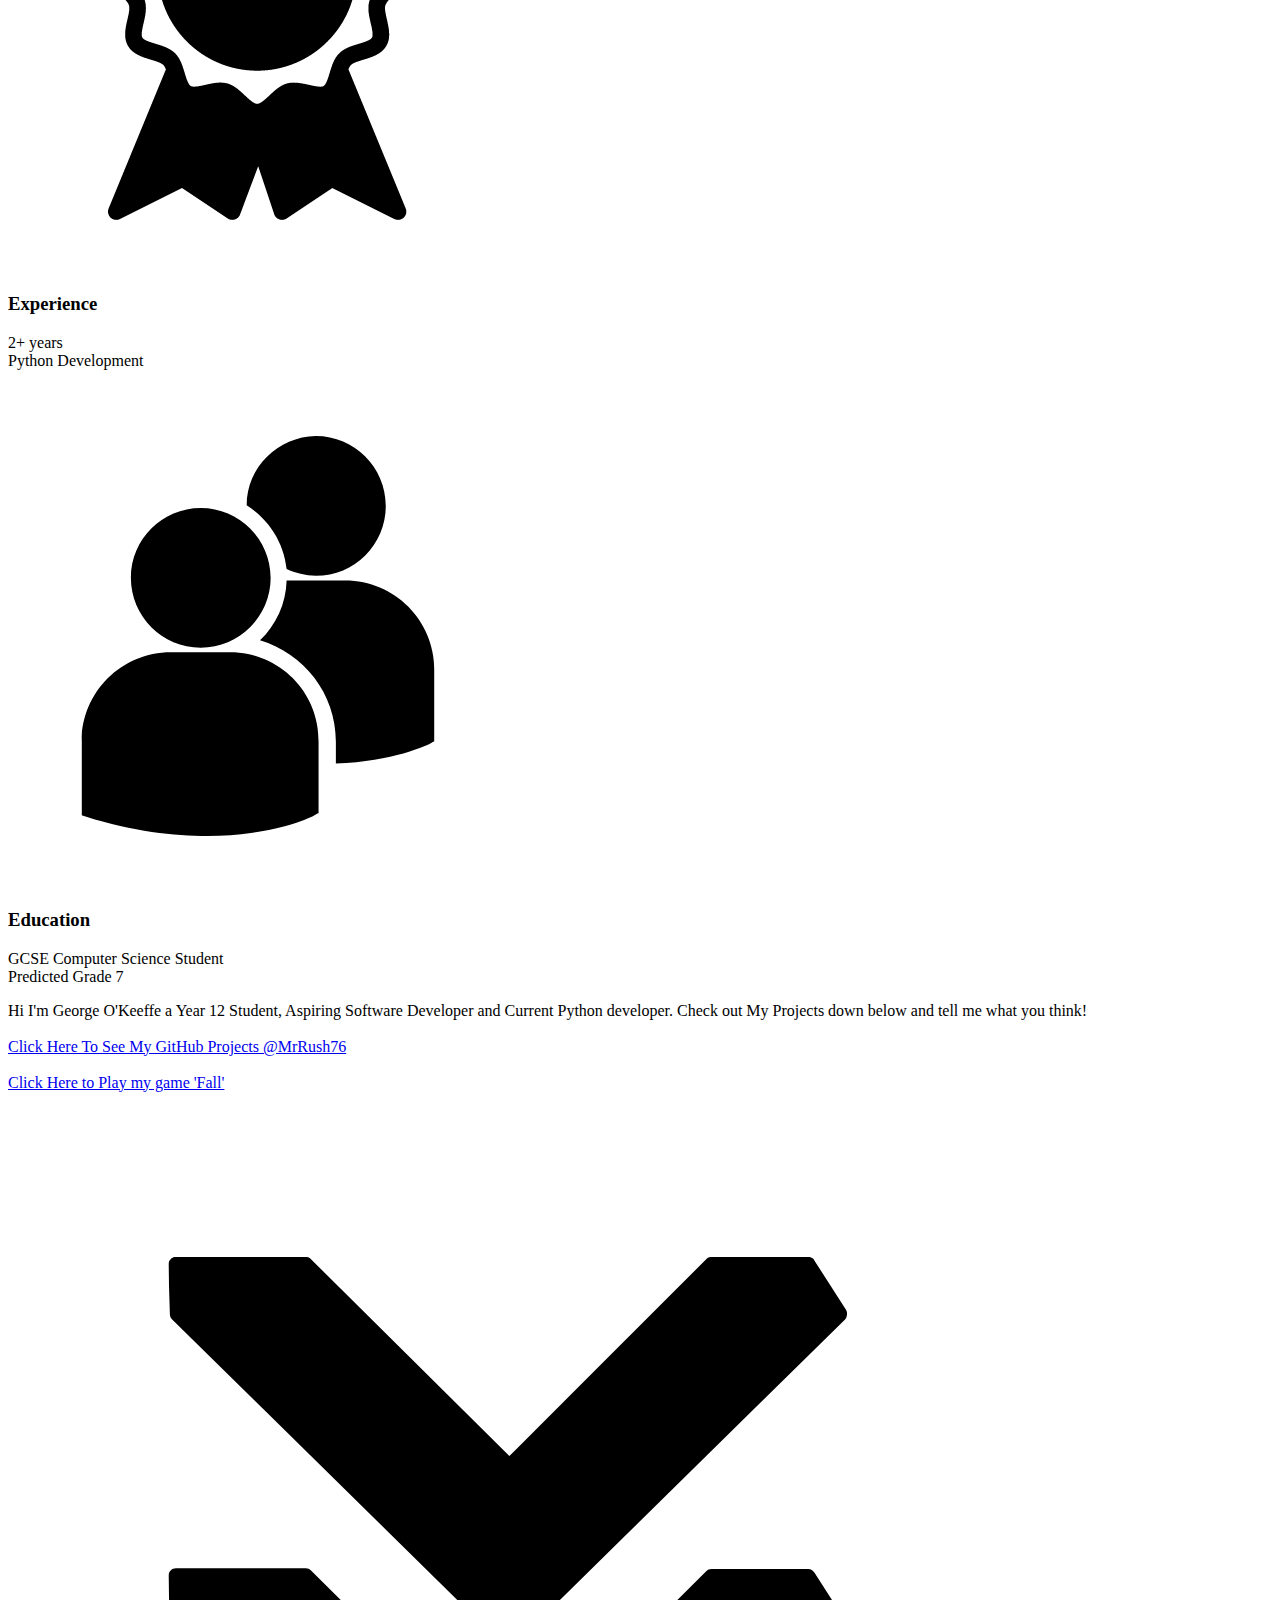
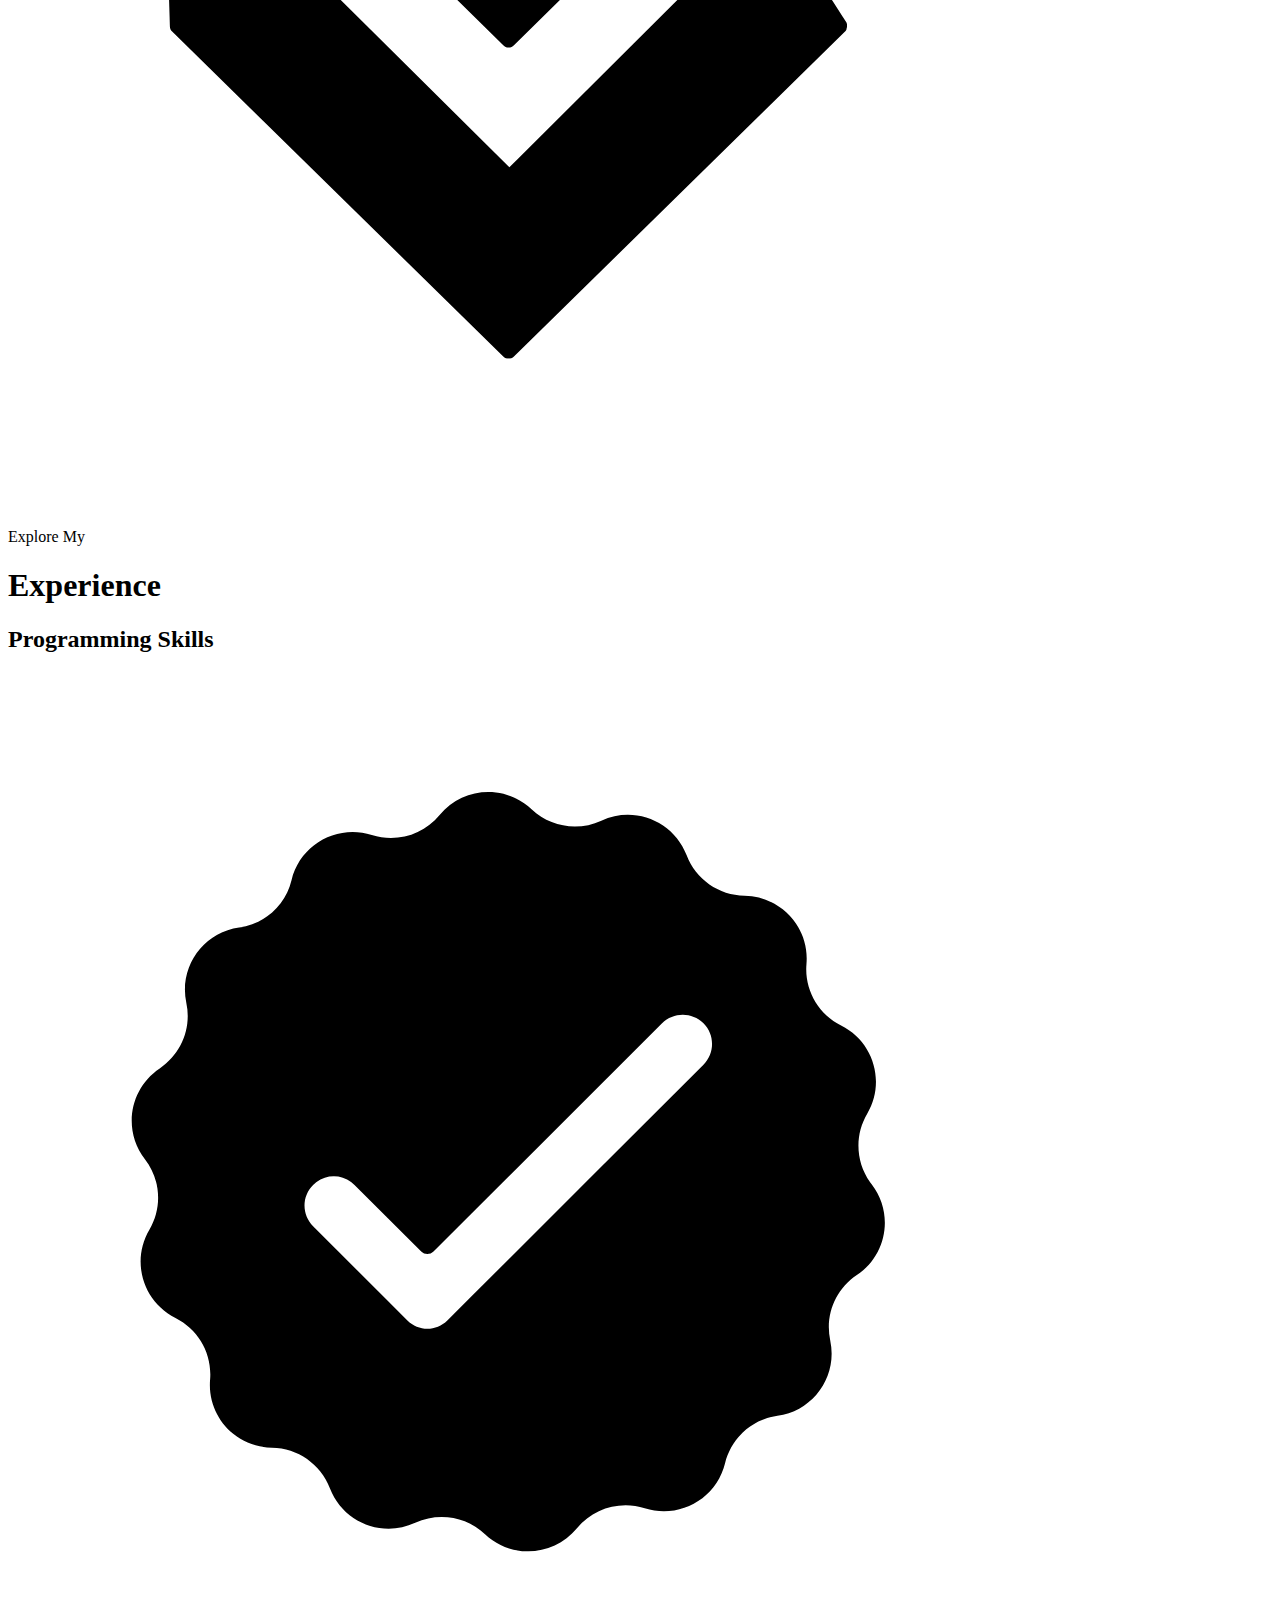
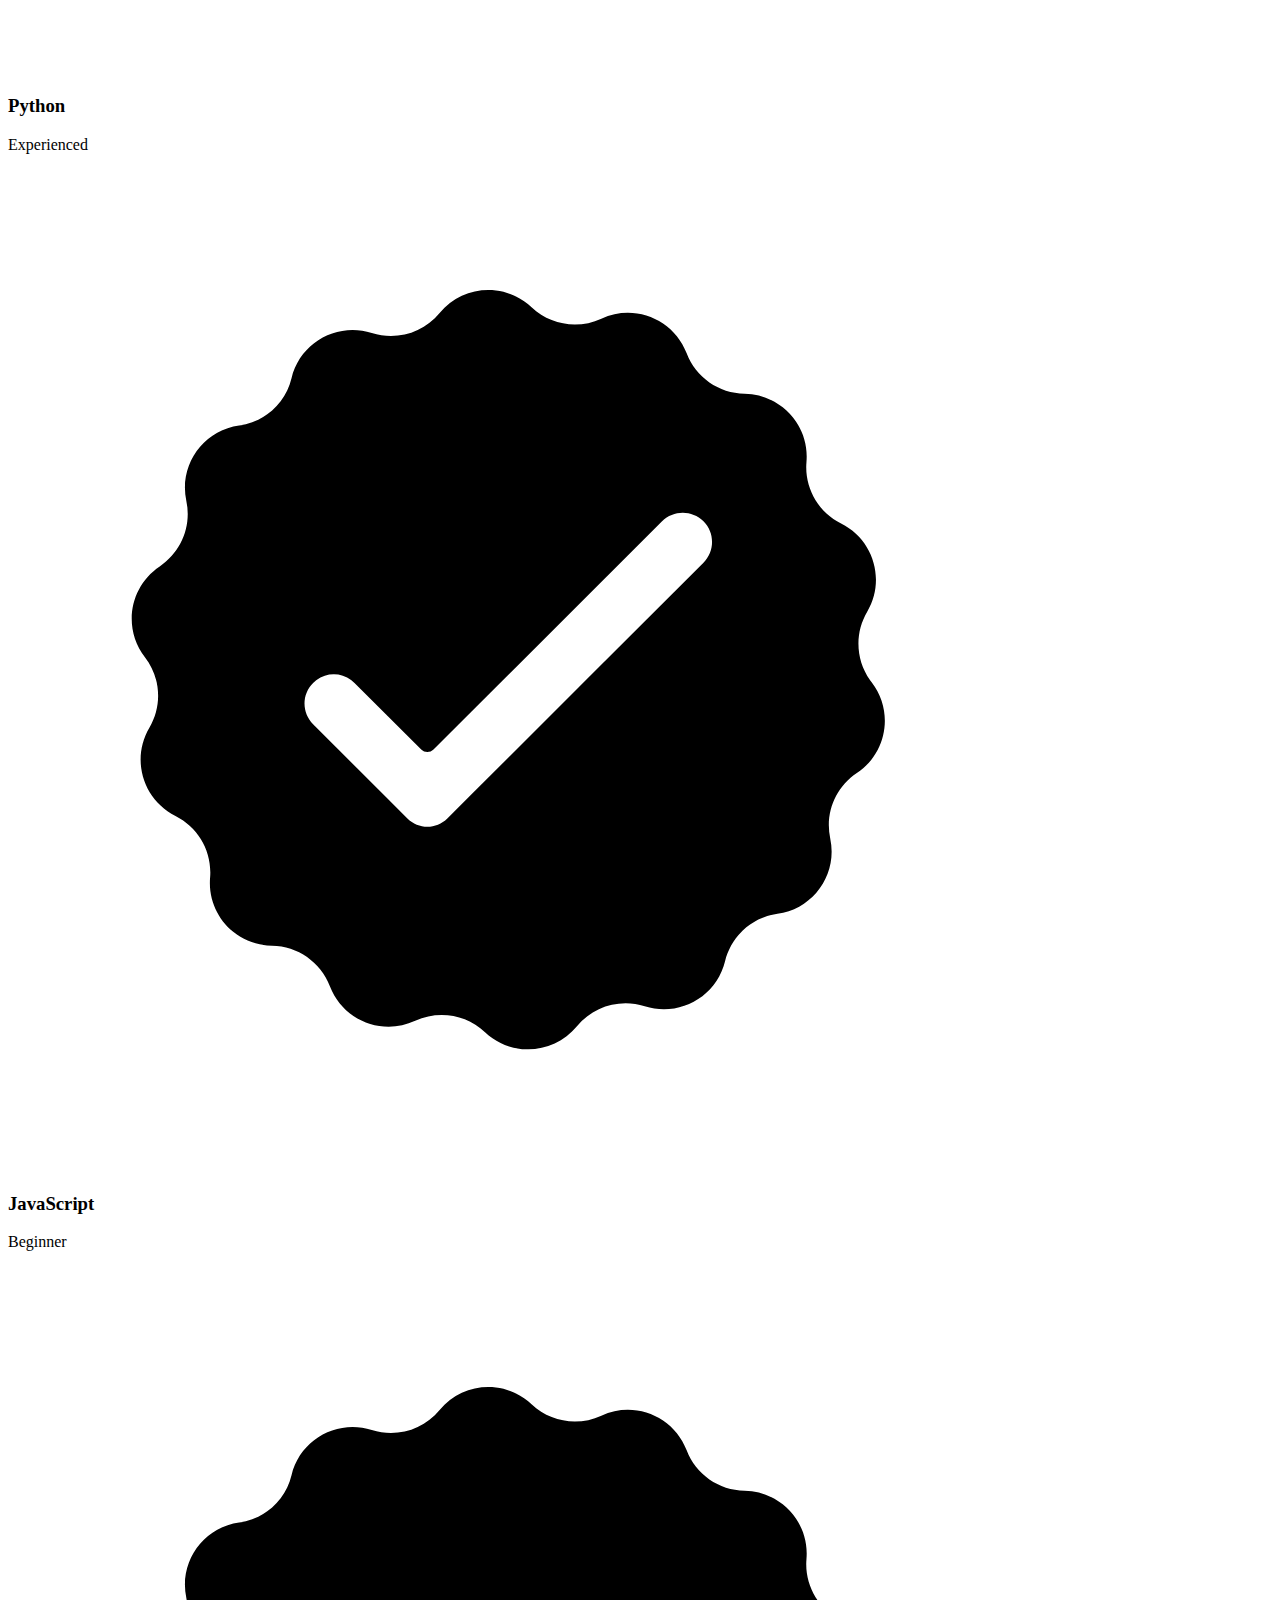
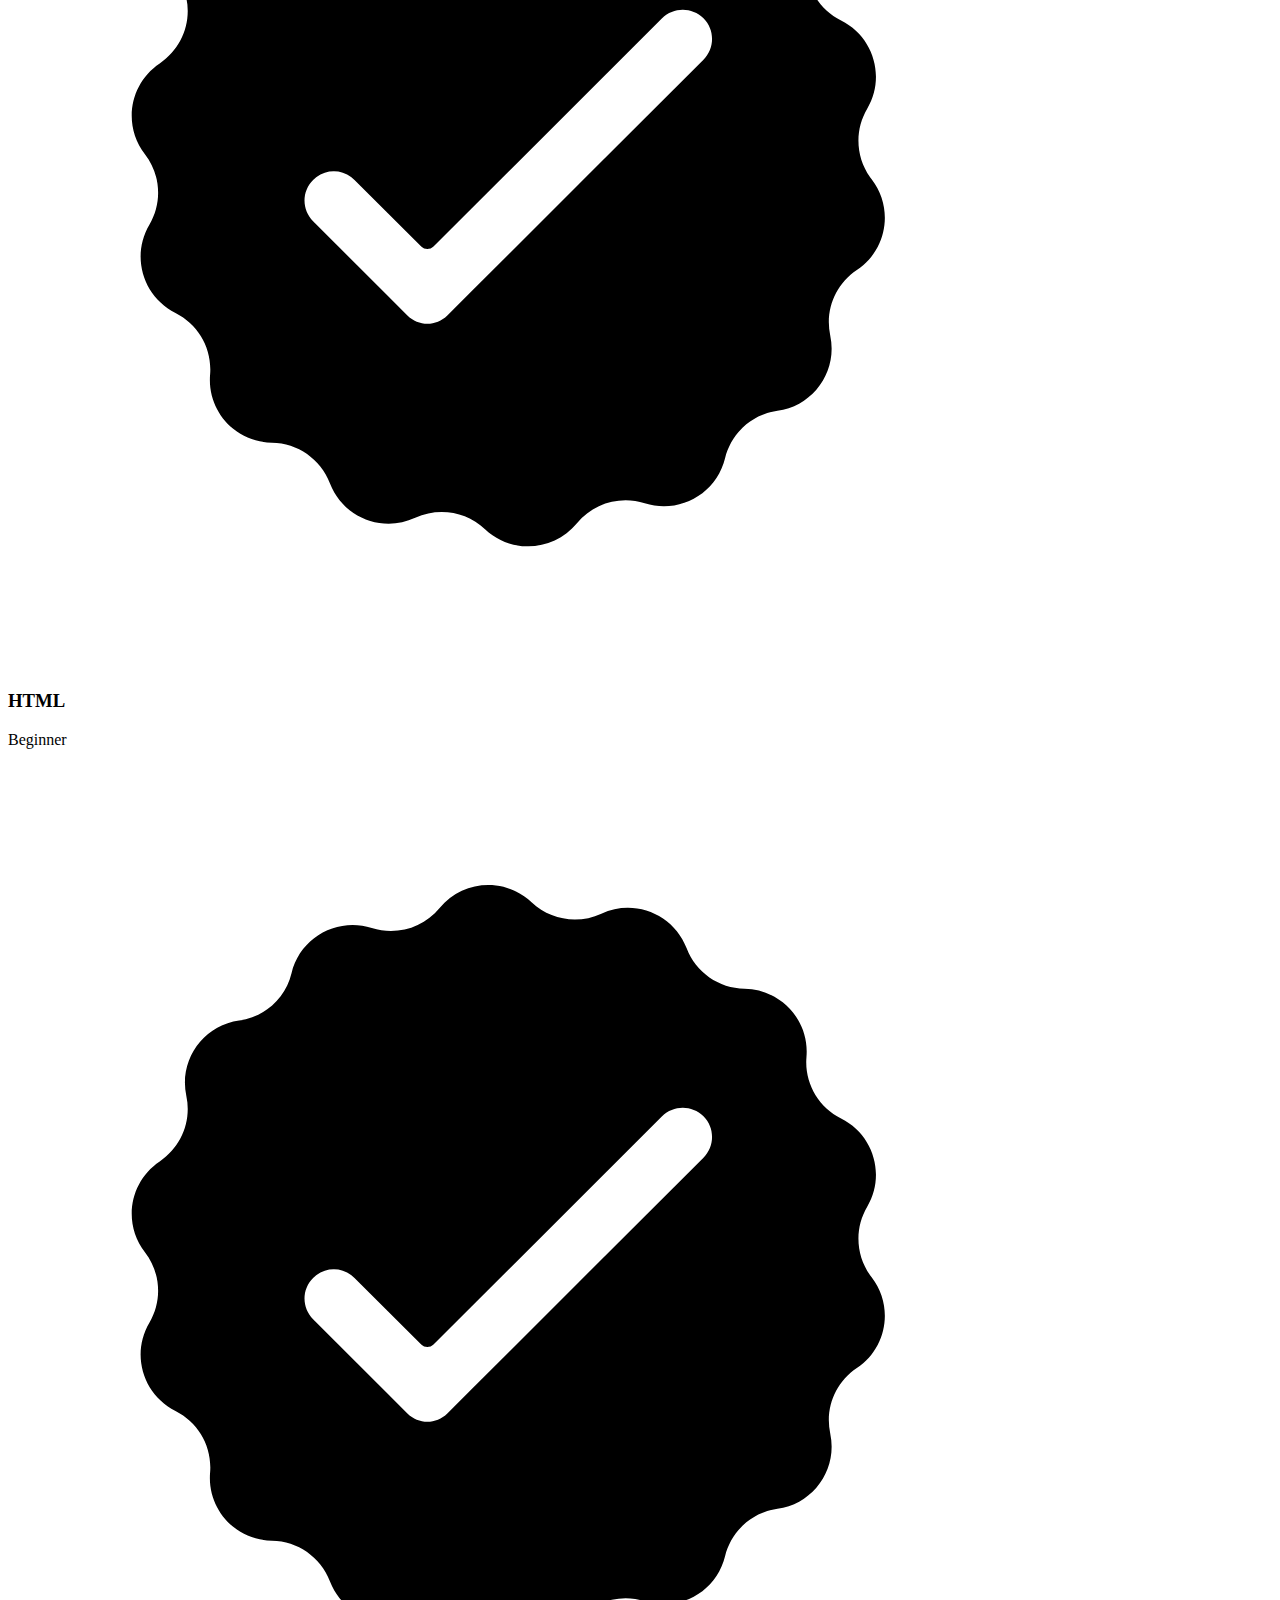
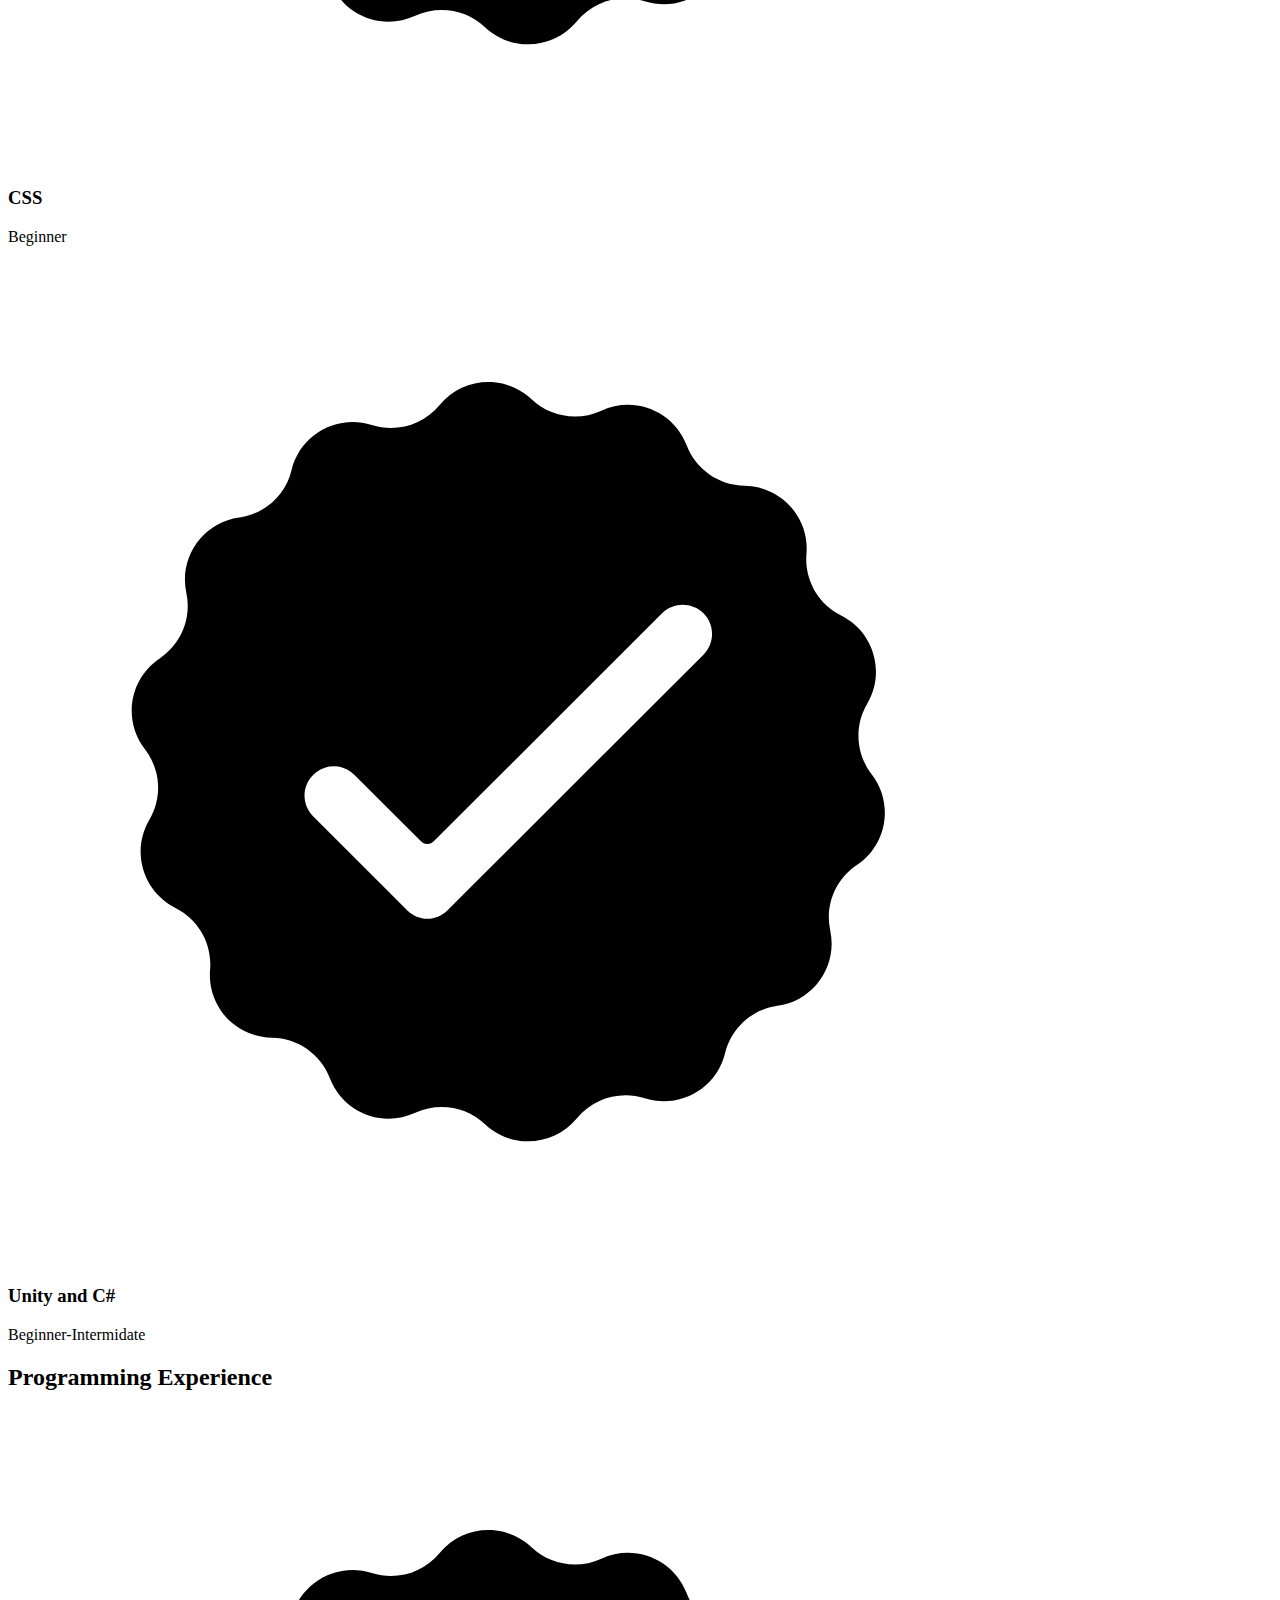
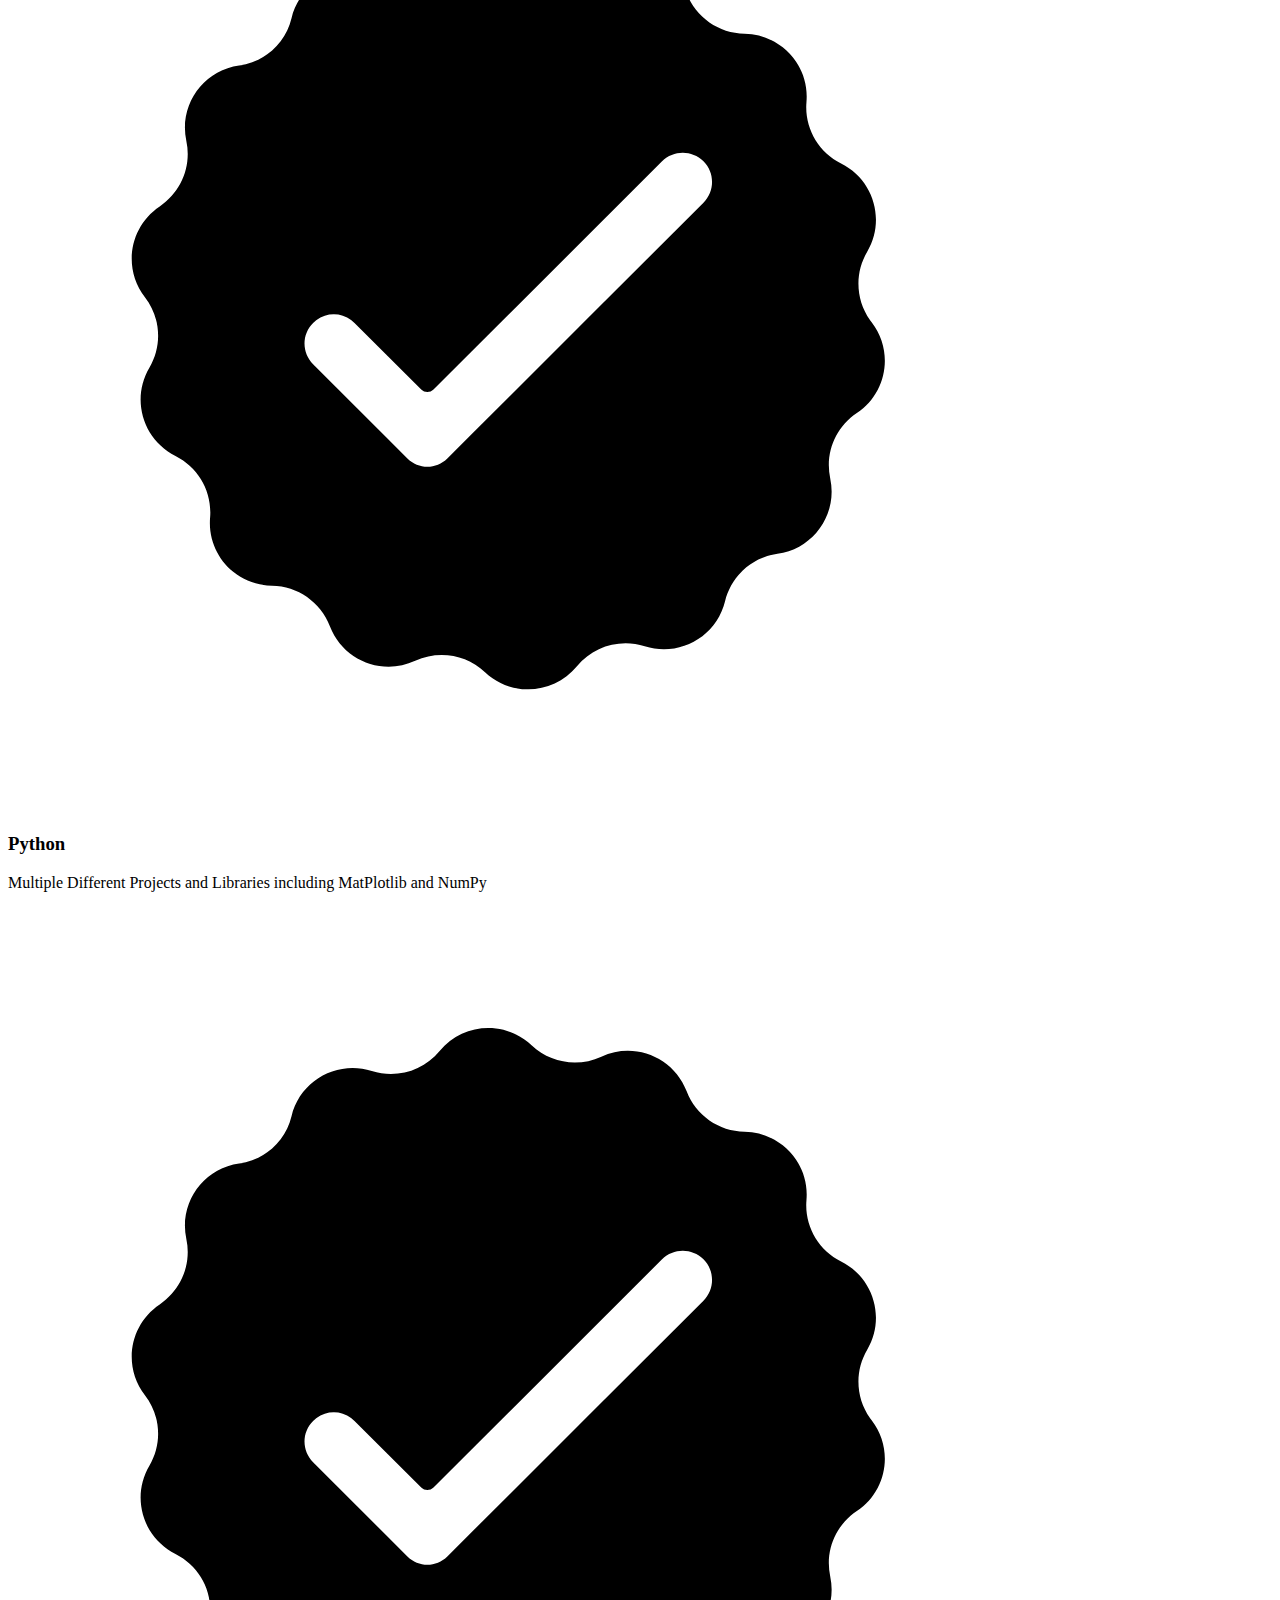
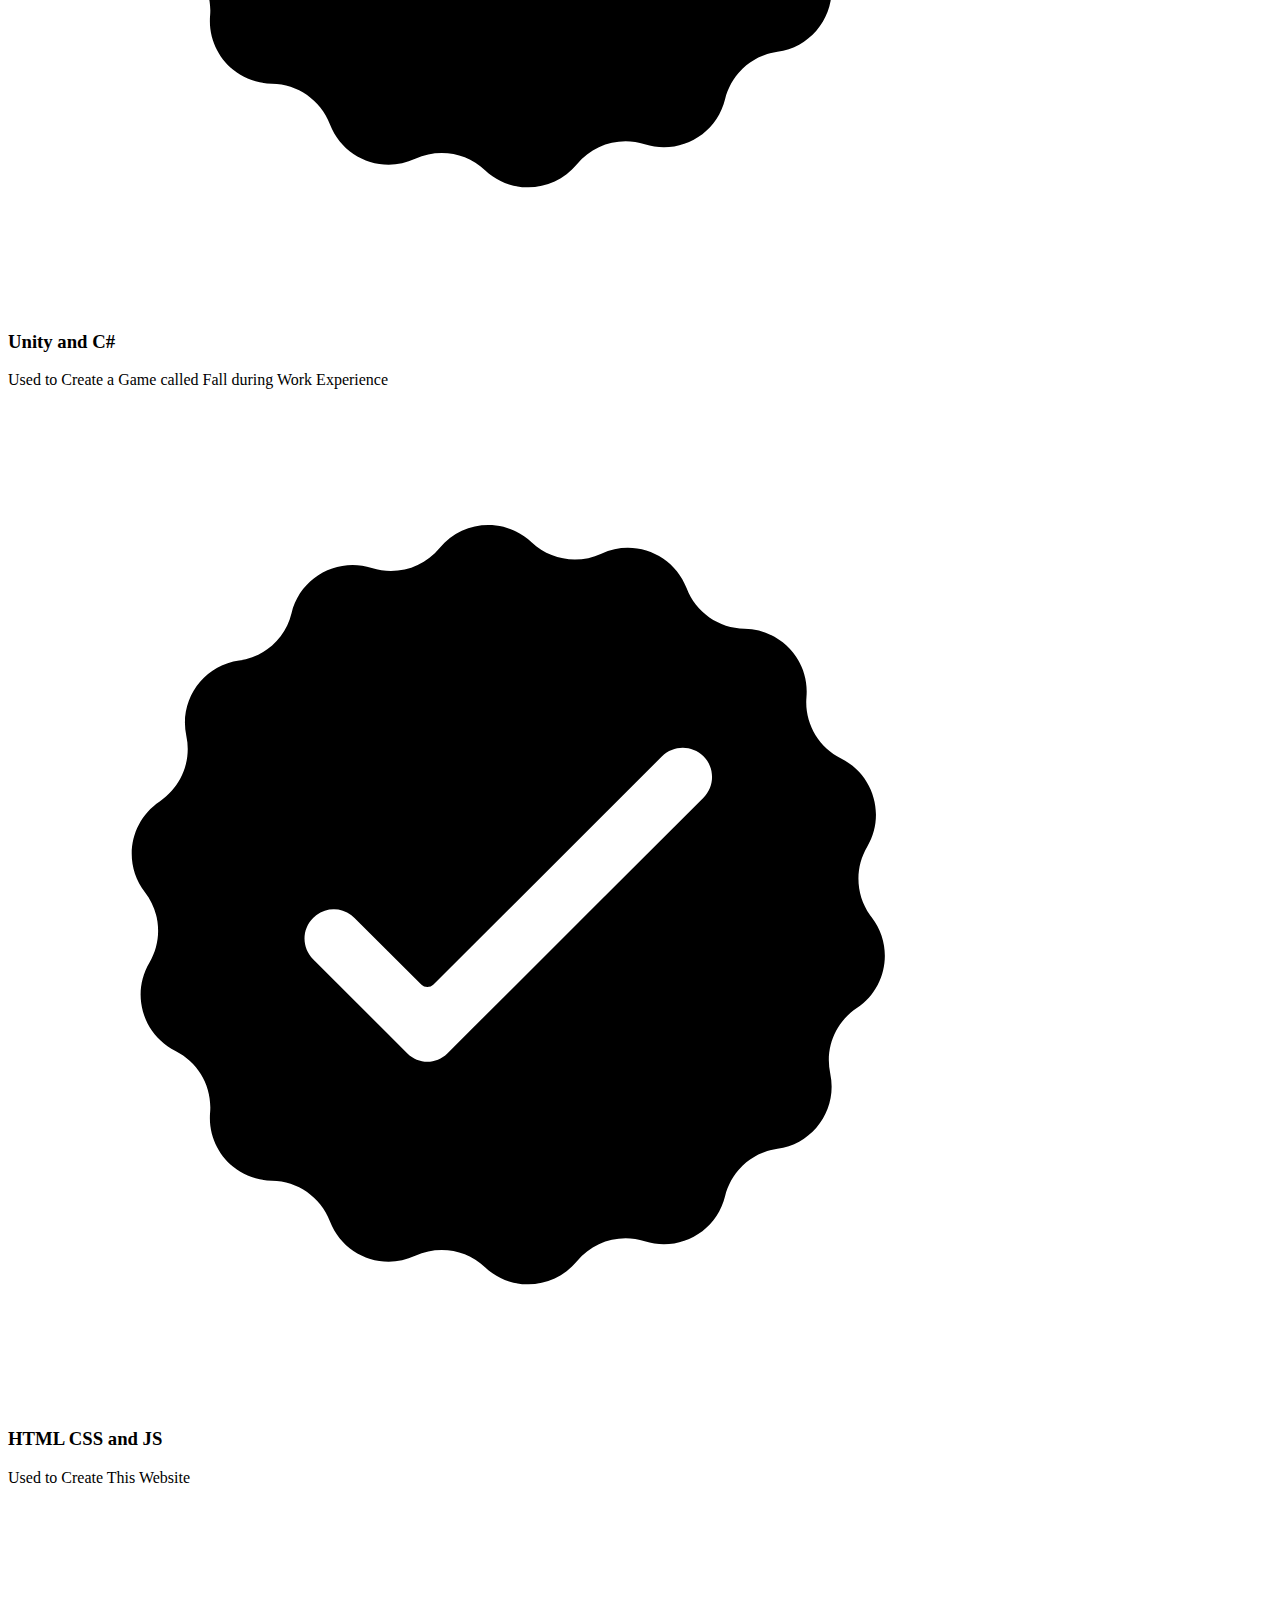
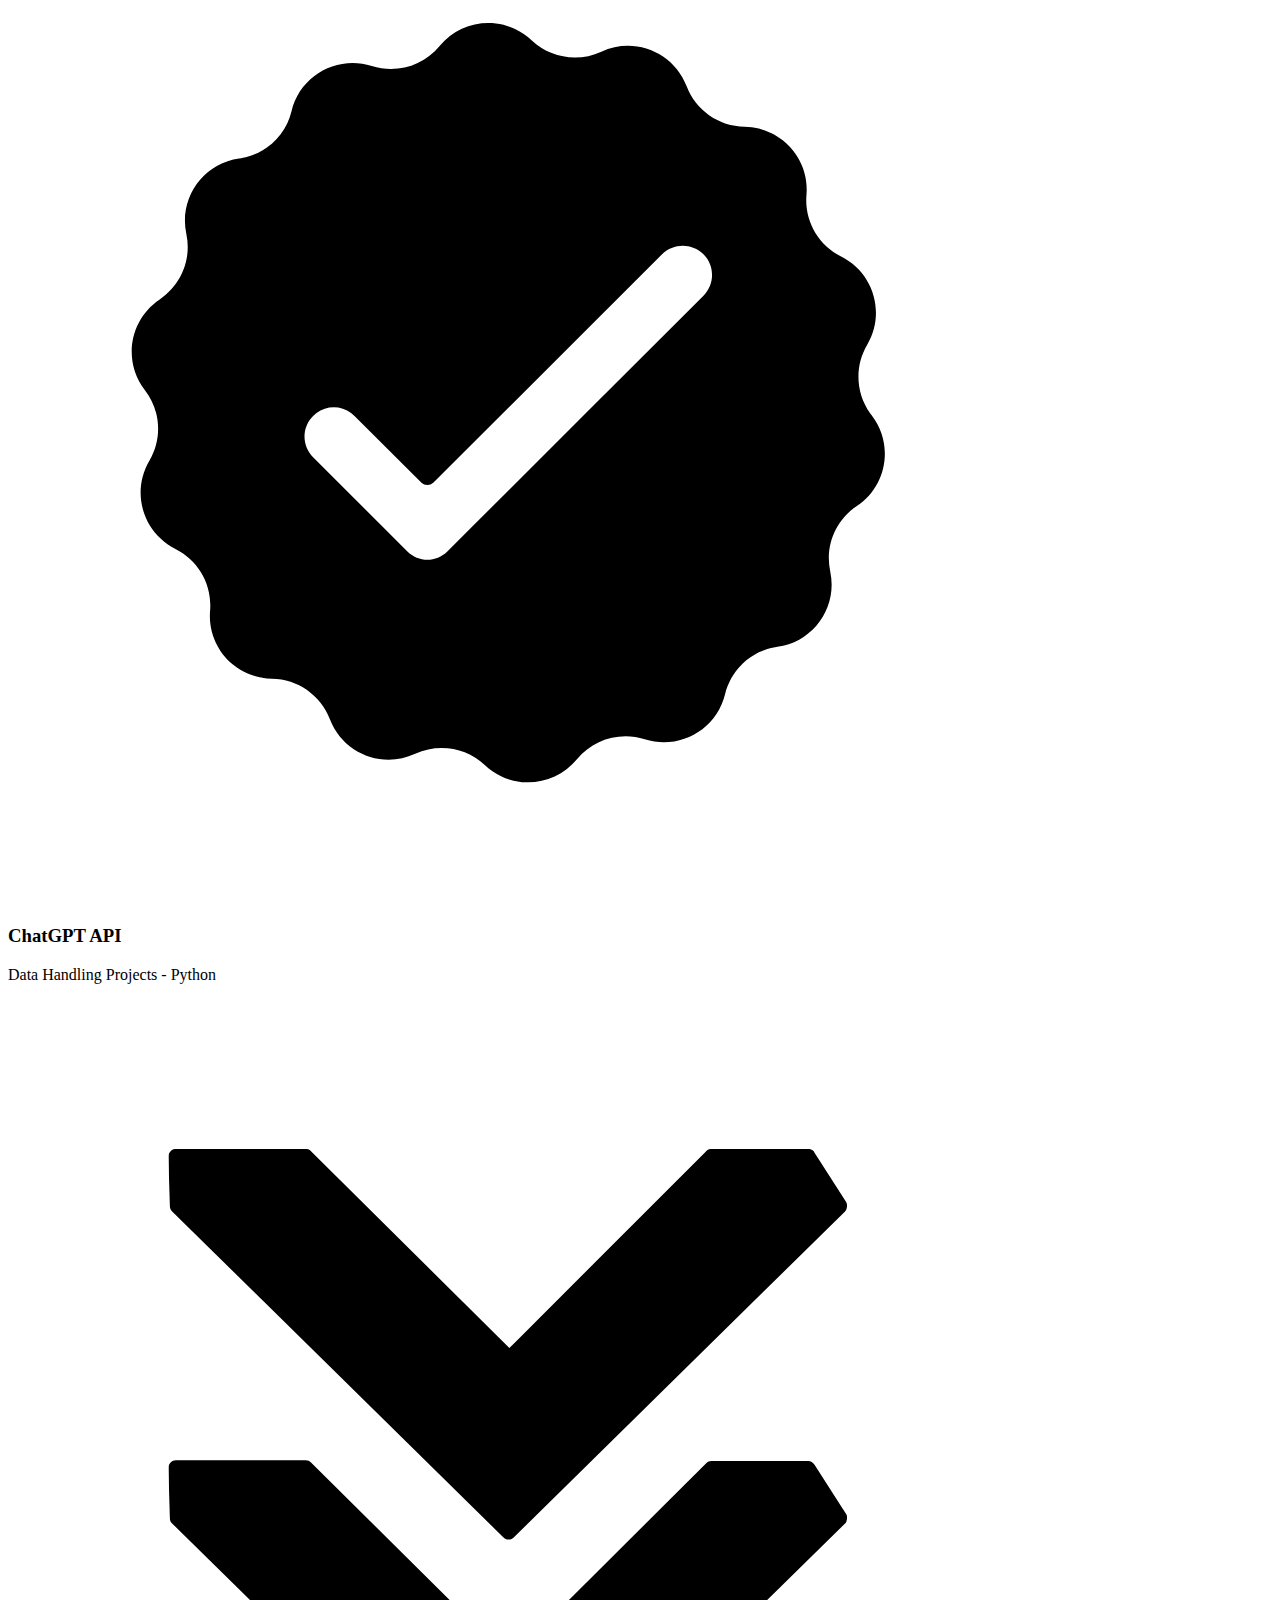
==== commit e1eaf102: "Update index.html" ====
--- a/index.html
+++ b/index.html
@@ -36,7 +36,7 @@
             <span></span>
             <span></span>
         </div>
-        <div class ="menu-links">
+        <div class="menu-links">
             <li><a href="#about" onclick="toggleMenu()">About</a></li>
             <li><a href="#experience" onclick="toggleMenu()">Experience</a></li>
             <li><a href="#projects" onclick="toggleMenu()">Projects</a></li>
@@ -54,7 +54,7 @@
             <p class="section__text__p2">Python Developer</p>
             <div class="btn-container">
                 <button class="btn btn-color-2" onclick="window.open('./Assets/Resume.pdf')">Download CV</button>
-                <button class="btn btn-color-1" onclick="location.href='./#contact'">Contact Info</button>
+                <button class="btn btn-color-1" onclick="location.href='#contact'">Contact Info</button>
             </div>
             <div id="socials-container">
                 <img src="./Assets/linkedin.png" alt="My linkedin Profile"
@@ -65,8 +65,8 @@
         </div>
     </section>
     <section id ="about">
-        <p class = "section__text__p1">Get To Know More</p>
-        <h1 class = "title">About Me</h1>
+        <p class="section__text__p1">Get To Know More</p>
+        <h1 class="title">About Me</h1>
         <div class="section-container">
             <div class="section__pic-container">
                 <img 
@@ -98,7 +98,8 @@
                 </div>
             <div class="text-container">
                 <p> Hi I'm George O'Keeffe a Year 12 Student, Aspiring Software Developer and Current Python developer. Check out My Projects down below and tell me what you think!
-                    <br> <br> <a href="https://github.com/MrRush76/">Click Here To See My GitHub Projects @MrRush76</a> <br> <br> <a href="https://MrRush76.itch.io/">Click Here to Play my game 'Fall' on Itch.io</a></p>
+                    <br> <br> <a href="https://github.com/MrRush76/">Click Here To See My GitHub Projects @MrRush76</a> <br> <br> <a href="https://MrRush76.itch.io/">Click Here to Play my game 'Fall'</a>
+                </p>
             </div>
         </div>
     </div>
@@ -106,7 +107,7 @@
     src="./Assets/arrow.png"
     alt="Arrow icon"
     class="icon arrow"
-    onclick="location.href='./#experience'"
+    onclick="location.href='#experience'"
     />
     </section>
     <section id="experience">
@@ -161,7 +162,7 @@
                             <img src="./Assets/checkmark.png" alt="checkmark" class="icon"/>
                             <div>
                                 <h3>Python</h3>
-                                <p>Multiple Different Projects and Libaries including MatPlotlib and NumPy</p>
+                                <p>Multiple Different Projects and Libraries including MatPlotlib and NumPy</p>
                             </div>
                         </article>
                         <article>
@@ -193,7 +194,7 @@
         src="./Assets/arrow.png"
         alt="Arrow icon"
         class="icon arrow"
-        onclick="location.href='./#projects'"
+        onclick="location.href='#projects'"
     /> 
     </section>
     <section id="projects">
@@ -240,7 +241,7 @@
         src="./Assets/arrow.png"
         alt="Arrow icon"
         class="icon arrow"
-        onclick="location.href='./#contact'"
+        onclick="location.href='#contact'"
     /> 
     </section>
     <section id="contact">
@@ -263,562 +264,6 @@
             </div>
         </div>
     </section>
-    <body>
-    <h1>Welcome to the Dungeon Crawler Game</h1>
-    <div>
-        <p>Interact with the game in the console below:</p>
-        <py-script>
-            import sys
-            import time
-            import random
-            
-            directions_map: dict[str:str] = {
-                "up": "down",
-                "down": "up",
-                "left": "right",
-                "right": "left"
-            }
-            
-            def print_slow(text: str):
-                for char in text:
-                    # time.sleep(0.02)
-                    sys.stdout.write(char)
-                    sys.stdout.flush()
-                print()
-            
-            
-            class Item:
-                def __init__(self, given_name: str, given_desc: str):
-                    self.name: str = given_name
-                    self.description: str = given_desc
-            
-                def __str__(self):
-                    return f"This is a '{self.name}' and it is '{self.description}'"
-            
-                def slowPrint(self) -> None:
-                    print_slow(f"This is a '{self.name}' and it is '{self.description}'")
-            
-            class Loot(Item):
-                def __init__(self, given_name: str, given_desc: str, given_value: int):
-                    super().__init__(given_name, given_desc)
-                    self.value: int = given_value
-            
-                def __str__(self):
-                    return print_slow(f"This is a '{self.name}' and it is '{self.description}' and it is worth '{self.value}'")
-            
-                def slowPrint(self) -> None:
-                    print_slow(f"This is a '{self.name}' and it is '{self.description}' and it is worth '{self.value}'")
-            
-            class Weapon(Loot):
-                def __init__(self, given_name: str, given_desc: str, given_value: int, given_damage: int):
-                    super().__init__(given_name, given_desc, given_value)
-                    self.damage: int = given_damage
-            
-                def __str__(self):
-                    return print_slow(f"This is a '{self.name}' and it is '{self.description}' and it is worth '{self.value}' and it does '{self.damage}' damage")
-            
-                def slowPrint(self) -> None:
-                    print_slow(f"This is a '{self.name}' and it is '{self.description}' and it is worth '{self.value}' and it does '{self.damage}' damage")
-            
-            
-            
-            class NPC:
-                def __init__(self, given_name: str, given_desc: str):
-                    self.name: str = given_name
-                    self.description: str = given_desc
-                    self.loot: list[Loot] = []
-            
-                def __str__(self):
-                    return f"This is '{self.name}' and they are '{self.description}'"
-            
-                def slowPrint(self) -> None:
-                    print_slow(f"This is a '{self.name}' and they are '{self.description}'")
-            
-                def add_loot(self, loot: Loot) -> None:
-                    self.loot.append(loot)
-            
-                def remove_loot(self, loot: Loot) -> None:
-                    self.loot.remove(loot)
-            
-                def buy_loot(self, loot: Loot, player: "Player") -> None:
-                    if player.money >= loot.value:
-                        player.remove_money(loot.value)
-                        player.collect_item(loot, True)
-                        self.remove_loot(loot)
-                        print_slow(f"{player.name} bought {loot.name} for {loot.value} coins")
-                    else:
-                        print_slow(f"{player.name} does not have enough money to buy {loot.name}")
-                def show_loot(self) -> None:
-                    if len(self.loot) == 0:
-                        print_slow(f"{self.name} has no loot")
-                        return
-                    print_slow(f"{self.name} has the following loot:")
-                    for loot in self.loot:
-                        print_slow("-> " + loot.name + " worth " + str(loot.value) + " coins")
-                        print_slow(loot.description)
-            
-            class Enemy(NPC):
-                def __init__(self, given_name: str, given_desc: str, given_hp: int, given_damage: int):
-                    super().__init__(given_name, given_desc)
-                    self.hp: int = given_hp
-                    self.damage: int = given_damage
-                
-            
-                def attack(self, player: "Player") -> None:
-                    player.hp -= self.damage
-                    print_slow(f"{self.name} attacked {player.name} for {self.damage} damage")
-                    print_slow(f"{player.name} has {player.hp} health remaining")
-            
-                def take_damage(self, damage: int) -> None:
-                    self.hp -= damage
-                    print_slow(f"{self.name} took {damage} damage")
-                    if self.hp <= 0:
-                        self.kill()
-                    else:
-                        print_slow(f"{self.name} has {self.hp} health remaining")
-            
-                def kill(self) -> None:
-                    print_slow(f"{self.name} has been defeated")
-            
-            
-            class Room:
-                def __init__(self, given_name: str, given_desc: str, locked: bool = False, unlock_item: Item = None):
-                    self.name: str = given_name
-                    self.description: str = given_desc
-                    self.items: list[Item] = list()  # List to store items in the room
-                    self.connected_rooms: dict[str, Room] = dict()  # Dictionary to store connected rooms
-                    self.locked: bool = locked
-                    self.unlock_item: Item = unlock_item
-                    self.npcs: list[NPC] = list()
-            
-                def __str__(self):
-                    return f"This is a '{self.name}' and it is '{self.description}'"
-            
-                def add_existing_item(self, existing_item: Item) -> None:
-                    self.items.append(existing_item)  # Add an item to the room
-            
-                def connect_room(self, existing_room: "Room", direction: str, twoWay: bool  = True) -> None:
-                    self.connected_rooms[direction] = existing_room
-                    if twoWay:
-                        existing_room.connect_room(self, directions_map[direction], False)
-            
-                def remove_item(self, existing_item: Item) -> None:
-                    if existing_item in self.items:
-                        self.items.remove(existing_item)
-            
-            
-                def items_in_room(self) -> bool:
-                    return len(self.items) > 0
-                
-                def show_items(self) -> None:
-                    if len(self.items) == 0:
-                        print_slow("No items in this room")
-                        return
-                    print_slow(f"Items in {self.name}:")
-                    for item in self.items:
-                        item.slowPrint()
-            
-                def add_npc(self, npc: NPC) -> None:
-                    self.npcs.append(npc)
-            
-                def check_npc(self) -> bool:
-                    return len(self.npcs) > 0
-                def show_npc(self) -> None:
-                    if len(self.npcs) == 0:
-                        print_slow("No NPC's in this room")
-                        return
-                    print_slow(f"NPC in {self.name} is {self.npcs[0].name}")
-            
-                def show_connected_rooms(self) -> None:
-                    for direction, room in self.connected_rooms.items():
-                        print_slow(f"{direction.capitalize()} : {room.name}")
-            
-            class Player:
-                currentRoom: "Room"
-            
-                def __init__(self, given_name: str, starting_room: Room):
-                    self.name: str = given_name
-                    if starting_room.name == "Spawn":
-                        self.set_current_room(starting_room, True)
-                    else:
-                        self.set_current_room(starting_room)
-                    self.inventory: list[Item] = list()  # List to store player's inventory
-                    self.money: int = 0
-                    self.hp: int = 100
-                    self.weapon: Weapon = None
-            
-                def __str__(self):
-                    return print_slow(f"This is '{self.name}' and they are in '{self.currentRoom.name}' items in inventory: '{self.inventory}'")
-            
-                def set_current_room(self, new_room: Room, spawn: bool = False) -> None:
-                    if spawn:
-                        self.currentRoom = new_room
-                        return
-                    if not new_room.locked and new_room in self.currentRoom.connected_rooms.values():
-                        self.currentRoom = new_room  # Set the player's current room
-                    elif new_room.locked and self.check_inventory(new_room.unlock_item):
-                        self.currentRoom = new_room
-                        self.inventory.remove(new_room.unlock_item)
-                    else:
-                        print_slow("Room is locked")
-            
-                def items_in_room(self) -> None:
-                    self.currentRoom.show_items()
-            
-                def remove_money(self, amount: int) -> None:
-                    self.money -= amount
-            
-            
-                def add_money(self, amount: int) -> None:
-                    self.money += amount
-            
-            
-                def collect_item(self, existing_item: Item,npc_bought = False) -> None:
-                    self.inventory.append(existing_item)  # Add item to inventory
-                    if not npc_bought:
-                        self.currentRoom.remove_item(existing_item)  # Remove item from the current room
-            
-                def remove_item(self, existing_item: Item) -> None:
-                    self.inventory.remove(existing_item)
-            
-                def check_inventory(self, existing_item: Item) -> bool:
-                    return existing_item in self.inventory
-            
-            final_key: Item = Item("Final Key", "A key that unlocks the final room")
-            room_spawn: Room = Room("Spawn", "The starting room")  # Create the starting room
-            player_1: Player = Player("Player 1", room_spawn)  # Create a player object
-            room_2: Room = Room("Hall of Echoes", "A hall where every sound is amplified")  # Create the second room
-            room_3: Room = Room("Chamber of Whispers", "A chamber filled with eerie whispers")
-            room_4: Room = Room("Hall of Shadows", "A hall where shadows seem to move on their own")
-            room_5: Room = Room("Guard Room", "A room where guards once stood watch")
-            room_6: Room = Room("Armory", "A room filled with old weapons and armor")
-            room_7: Room = Room("Torture Chamber", "A room with old torture devices")
-            room_8: Room = Room("Storage Room", "A cluttered room filled with old supplies")
-            room_9: Room = Room("Alchemy Lab", "A room with various potions and alchemical equipment")
-            room_10: Room = Room("Control Room", "A room with old control panels and monitors")
-            room_11: Room = Room("Dungeon Cell 1", "A dark cell with iron bars")
-            room_12: Room = Room("Dungeon Cell 2", "A cell with broken chains and shackles")
-            room_13: Room = Room("Final Room", "A room with flickering torches", True, final_key)
-            
-            
-            room_spawn.connect_room(room_2, "right")
-            room_2.connect_room(room_3, "right")
-            room_2.connect_room(room_4, "left")
-            room_2.connect_room(room_5, "up")
-            room_3.connect_room(room_6, "right")
-            room_3.connect_room(room_7, "left")
-            room_4.connect_room(room_8, "down")
-            room_4.connect_room(room_9, "left")
-            room_5.connect_room(room_10, "up")
-            room_2.connect_room(room_3, "right")
-            room_6.connect_room(room_11, "down")
-            
-            # FIX: Room 6 should connect back to room 2 instead of being a dead-end
-            room_6.connect_room(room_2, "left")  # Provides an escape
-            
-            # FIX: Room 11 should have an exit back to room 3 instead of being stuck
-            room_6.connect_room(room_11, "down")
-            room_11.connect_room(room_6, "up")
-            room_11.connect_room(room_3, "left")  # Provides an exit
-            
-            # FIX: Room 12 should connect back so it’s not a dead-end
-            room_7.connect_room(room_12, "down")
-            room_12.connect_room(room_7, "up")
-            room_12.connect_room(room_3, "right")  # Provides an escape
-            
-            
-            
-            item_key: Item = Item("Key", "A small rusty key")
-            item_map: Item = Item("Map", "A map of the dungeon")
-            item_flashlight: Item = Item("Torch", "A flickering torch")
-            item_coin: Item = Item("Coin", "An old coin with strange markings")
-            
-            # Add items to rooms
-            room_2.add_existing_item(item_key)
-            room_4.add_existing_item(item_map)
-            room_6.add_existing_item(item_flashlight)
-            room_8.add_existing_item(item_coin)
-            
-            
-            # Create some NPC's
-            npc_1: NPC = NPC("Gorath the Keeper", "A mysterious figure with a hooded cloak and piercing eyes")
-            npc_1.add_loot(Loot("Gold Ring", "A shiny gold ring", 100))
-            npc_1.add_loot(Loot("Dungeon Key of Wisdom", "A key with ancient runes", 0))
-            room_2.add_npc(npc_1)
-            
-            npc_2: NPC = NPC("Tharok the Mighty", "A towering warrior with bulging muscles and a fierce expression")
-            npc_2.add_loot(Loot("Silver Necklace", "A delicate silver necklace", 75))
-            npc_2.add_loot(Loot("Dungeon Key of Strength", "A key with a lion emblem", 0))
-            room_4.add_npc(npc_2)
-            
-            npc_3: NPC = NPC("Lyra the Shadow", "A nimble rogue with quick reflexes and a mischievous grin")
-            npc_3.add_loot(Loot("Bronze Coin", "An old bronze coin", 50))
-            npc_3.add_loot(Loot("Dungeon Key of Agility", "A key with a winged design", 0))
-            room_6.add_npc(npc_3)
-            
-            npc_4: NPC = NPC("Arin the Sage", "A wise scholar with a book in hand and a thoughtful demeanor")
-            npc_4.add_loot(Loot("Platinum Bracelet", "A shiny platinum bracelet", 150))
-            npc_4.add_loot(Loot("Dungeon Key of Intelligence", "A key with a book symbol", 0))
-            room_8.add_npc(npc_4)
-            
-            loot_1: Loot = Loot("Silver Ring", "A shiny silver ring", 50)
-            room_spawn.add_existing_item(loot_1)
-            player_1.collect_item(loot_1)
-            
-            # Generate a default wooden sword
-            wooden_sword = Weapon("Wooden Sword", "A basic wooden sword", 10, 5)
-            
-            # Give the wooden sword to the player
-            player_1.collect_item(wooden_sword, True)
-            player_1.weapon = wooden_sword
-            # Generate five different weapons
-            sword_1 = Weapon("Excalibur", "A legendary sword with immense power", 500, 50)
-            sword_2 = Weapon("Shadow Blade", "A dark sword that drains the life of its enemies", 300, 35)
-            sword_3 = Weapon("Flame Sword", "A sword engulfed in flames", 400, 45)
-            bow = Weapon("Elven Bow", "A finely crafted bow with great accuracy", 250, 30)
-            staff = Weapon("Wizard's Staff", "A staff imbued with magical energy", 350, 40)
-            
-            # Add weapons to rooms
-            room_3.add_existing_item(sword_1)
-            room_5.add_existing_item(sword_2)
-            room_7.add_existing_item(sword_3)
-            room_9.add_existing_item(bow)
-            room_11.add_existing_item(staff)
-            
-            
-            class Game:
-                def __init__(self, player: Player = None):
-                    self.player = player
-                    self.game_over = False
-                    self.win = False
-            
-                def menu(self):
-                    print_slow("Welcome to the Dungeon Crawler Game!")
-                    print_slow("In this game, you will explore various rooms, collect items, and interact with NPCs.")
-                    print_slow("Make sure to look for weapons in the rooms to help you in battles.")
-                    print_slow("Keep an eye out for keys, as they are essential to progress through the game.")
-                    print_slow("Your ultimate goal is to reach Dungeon Cell 2, where you can merge the keys to unlock the final room and complete the game.")
-                    print_slow("Good luck!")
-                    print_slow("1. Start Game")
-                    print_slow("2. Exit Game")
-                    choice = input("Enter your choice: \n")
-                    if choice == "1":
-                        print_slow("What is your name?")
-                        name = input("Enter your name: ")
-                        self.player.name = name
-                        self.start_game()
-                    elif choice == "2":
-                        self.game_over = True
-                    else:
-                        print_slow("Invalid choice")
-                        self.menu()
-            
-                def start_game(self):
-                    print("\nYou are in the Spawn room")
-                    while not self.game_over:
-                        if self.player.currentRoom != room_spawn:
-                            print_slow(f"You are in {self.player.currentRoom.name} you have {self.player.hp} health remaining")
-                        print_slow("\nWhat would you like to do?")
-                        print_slow("1. Move to another room")
-                        print_slow("2. Check inventory")
-                        print_slow("3. Collect item in room")
-                        print_slow("4. Show NPC's")
-                        print_slow("5. Quit game")
-                        if self.player.currentRoom.check_npc():
-                            print_slow("6. Talk to NPC\n")
-                            places = ["by the door", "in the corner", "in the middle", "leaning against the wall"]
-                            random_place = random.choice(places)
-                            print_slow(f"You see a figure {random_place} in the room")
-                        if self.player.currentRoom != room_13 and self.player.currentRoom.name != "Spawn":
-                            random_number = random.randint(1, 5)
-                            random_number_2 = random.randint(1, 5)
-                            if random_number == random_number_2:
-                                print_slow("An enemy has appeared")
-                                enemy_names = ["Goblin", "Orc", "Troll", "Skeleton", "Zombie"]
-                                enemy_name = random.choice(enemy_names)
-                                enemy_hp = random.randint(1, 50)
-                                enemy_damage = random.randint(1, 10)
-                                enemy = Enemy(enemy_name, "A fearsome foe", enemy_hp, enemy_damage)
-                                print_slow(f"{enemy.name} has {enemy.hp} health")
-                                running = True
-                                while enemy.hp > 0:
-                                    print_slow("1. Attack")
-                                    if running:
-                                        print_slow("2. Run")
-                                    choice = input("Enter your choice: ")
-                                    if choice == "1":
-                                        enemy.attack(self.player)
-                                        enemy.take_damage(self.player.weapon.damage)
-                                        if self.player.hp <= 0:
-                                            print_slow("You have been defeated")
-                                            self.game_over = True
-                                            break
-                                    elif choice == "2":
-                                        random_run = random.randint(1, 5)
-                                        if random_run == 3:
-                                            print_slow("You can no longer run")
-                                            running = False
-                                        else:
-                                            print_slow("You have run away")
-                                            print_slow(f"You are in {self.player.currentRoom.name} you have {self.player.hp} health remaining")
-                                            print_slow("\nWhat would you like to do?")
-                                            print_slow("1. Move to another room")
-                                            print_slow("2. Check inventory")
-                                            print_slow("3. Collect item in room")
-                                            print_slow("4. Show NPC's")
-                                            print_slow("5. Quit game")
-                                            break
-                                        break
-                                    else:
-                                        print_slow("Invalid choice")
-                                print_slow(f"You are in {self.player.currentRoom.name} you have {self.player.hp} health remaining")
-                                print_slow("\nWhat would you like to do?")
-                                print_slow("1. Move to another room")
-                                print_slow("2. Check inventory")
-                                print_slow("3. Collect item in room")
-                                print_slow("4. Show NPC's")
-                                print_slow("5. Quit game")
-            
-            
-                        if self.player.currentRoom == room_12:
-                            print_slow("7. Merge keys")
-                        choice = input("\nEnter your choice: ")
-                        if choice == "1":
-                            self.move()
-                        elif choice == "2":
-                            self.check_inventory()
-                        elif choice == "3":
-                            self.check_and_collect_item()
-                        elif choice == "4":
-                            self.player.currentRoom.show_npc()
-                        elif choice == "5":
-                            self.game_over = True
-                        elif choice == "6":
-                            if self.player.currentRoom.check_npc():
-                                self.talk_to_npc()
-                        elif choice == "7":
-                            if self.player.currentRoom == room_12:
-                                keys = ["Dungeon Key of Wisdom", "Dungeon Key of Strength", "Dungeon Key of Agility", "Dungeon Key of Intelligence"]
-                                missing_keys = [key for key in keys if key not in [item.name for item in self.player.inventory]]
-                                if missing_keys:
-                                    for key in missing_keys:
-                                        print_slow(f"You do not have the {key}")
-                                    print_slow("They are sold by the NPC's in the rooms")
-                                else:
-                                    print_slow("The Keys are rising into the air and merging into one")
-                                    print_slow("The Keys have merged into the Final Key")
-                                    self.player.collect_item(final_key, True)
-                                    print_slow("You collect the Final Key")
-                                    print_slow("Would you like to unlock the final room?")
-                                    choice = input("Enter your choice: ")
-                                    if choice.lower() == "yes":
-                                        self.player.set_current_room(room_13)
-                                        print_slow("You have unlocked the final room")
-                                        print_slow("You see a figure in the corner of the room")
-                                        print_slow("You approach the figure and see a shadowy figure")
-                                        print_slow("The figure hands you a small box")
-                                        print_slow("You open the box and see a bright light")
-                                        print_slow("You wake up in your bed")
-                                        print_slow("Congratulations you have completed the game")
-                                        self.win = True
-                                        self.game_over = True
-                                    else:
-                                        print_slow("You have chosen not to unlock the final room")
-                                        print_slow("Game Over")
-                                        self.game_over = True
-                            else:
-                                print_slow("Invalid choice")
-            
-                
-                        else:
-                            print_slow("Invalid choice")
-            
-                
-                def move(self):
-                    print_slow("Which direction would you like to move?")
-                    self.player.currentRoom.show_connected_rooms()
-                    direction = input("Enter your choice: ")
-                    if direction in self.player.currentRoom.connected_rooms:
-                        self.player.set_current_room(self.player.currentRoom.connected_rooms[direction])
-                    else:
-                        print_slow("Invalid direction")
-                
-                
-                def check_inventory(self):
-                    if len(self.player.inventory) == 0:
-                        print_slow("No items in inventory")
-                    else:
-                        print_slow("Items in inventory:")
-                        for item in self.player.inventory:
-                            item.slowPrint()
-                        print_slow(f"Money: {self.player.money}")
-            
-                
-                def check_and_collect_item(self):
-                    self.player.currentRoom.show_items()
-                    if self.player.currentRoom.items_in_room():
-                        item_name = input("Enter the name of the item to collect: ")
-                        for item in self.player.currentRoom.items:
-                            if item.name.lower() == item_name.lower():
-                                self.player.collect_item(item)
-                                print_slow(f"Collected {item.name}")
-                                return
-                        print_slow("Item not found")
-            
-                
-                def talk_to_npc(self):
-                    npc = self.player.currentRoom.npcs[0]
-                    print_slow(f"{npc.name} says: Hello {self.player.name}")
-                    npc.show_loot()
-                    print_slow("Would you like to buy or sell something?")
-                    print_slow("1. Buy")
-                    print_slow("2. Sell")
-                    choice = input("Enter your choice: ")
-                    if choice == "1":
-                        loot_bought = False
-                        choice = input("Enter the name of the item you would like to buy: ")
-                        for loot in npc.loot:
-                            if loot.name.lower() == choice.lower():
-                                loot_bought = True
-                                npc.buy_loot(loot, self.player)
-            
-                        if not loot_bought:
-                            print_slow("Item not found")
-                    elif choice == "2":
-                        loot_sold = False
-                        print_slow("You have the following items to sell:")
-                        for item in self.player.inventory:
-                            if isinstance(item, Loot):
-                                item.slowPrint()
-                        choice = input("Enter the name of the item you would like to sell: ")
-                        for item in self.player.inventory:
-                            if item.name.lower() == choice.lower() and isinstance(item, Loot):
-                                self.player.remove_item(item)
-                                self.player.add_money(item.value)
-                                npc.add_loot(item)
-                                loot_sold = True
-                                print_slow(f"{self.player.name} sold {item.name} for {item.value} coins")
-                        if not loot_sold:
-                            print_slow("Item not found")
-                    else:
-                        print_slow("Invalid choice")
-                    print_slow(f"{npc.name}: Anything else?")
-                    choice = input("Enter your choice: ")
-                    if choice == "yes":
-                        self.talk_to_npc()
-                    else:
-                        print_slow("Goodbye")
-                        return
-            
-            
-            game = Game(player_1)
-            start_game = game.menu()
-
-        </py-script>
-    </div>
-
-    <script src="https://cdn.jsdelivr.net/npm/pyscript.js"></script>
-</body>
     <footer>
         <nav>
             <div class="nav-links-container">
